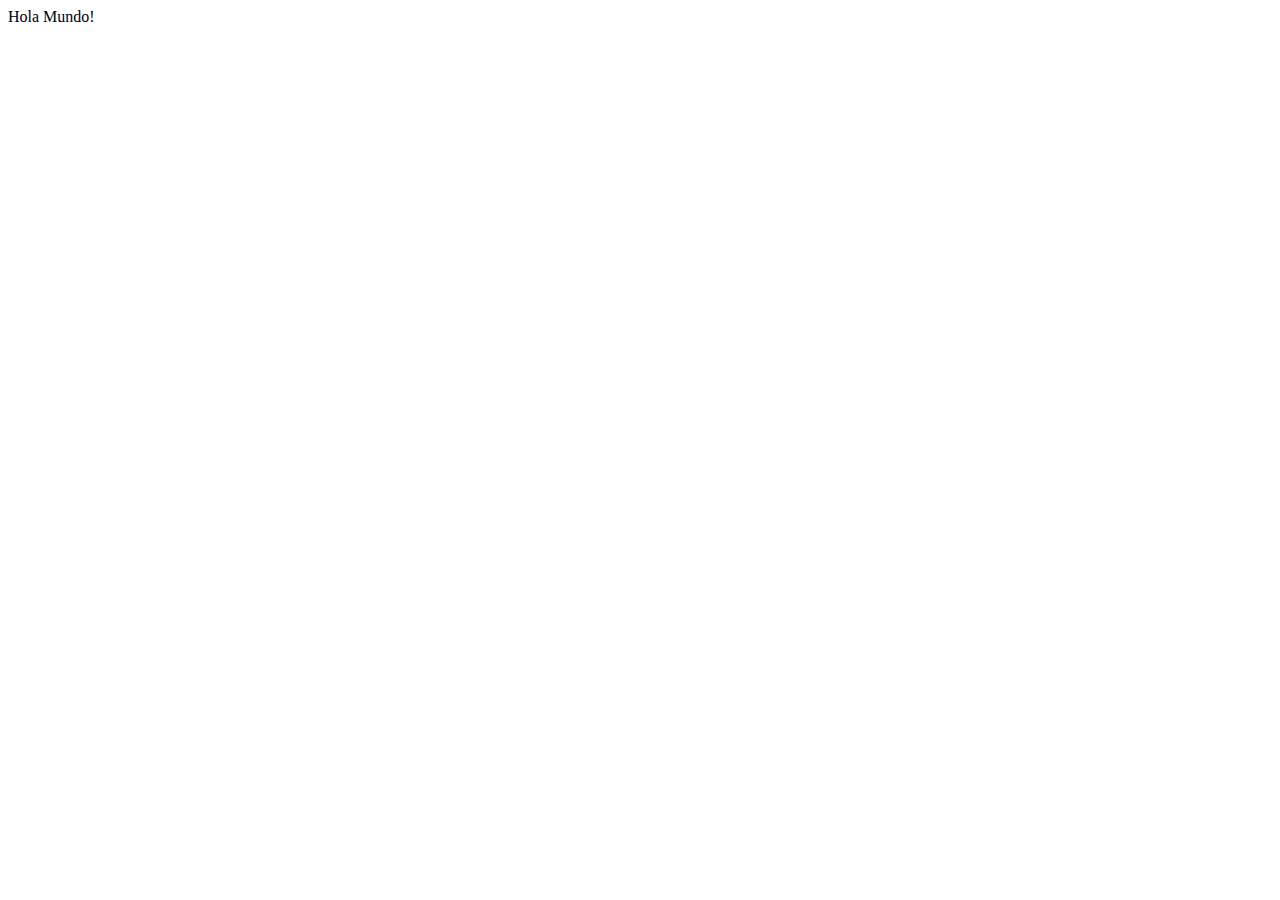
==== index.html @ 5fa01d46 "Versión 1.0" ====
<!DOCTYPE html>
<html lang="en">
<head>
    <meta charset="UTF-8">
    <meta http-equiv="X-UA-Compatible" content="IE=edge">
    <meta name="viewport" content="width=device-width, initial-scale=1.0">
    <title>Document</title>
</head>
<body>
    Hola Mundo!
</body>
</html>
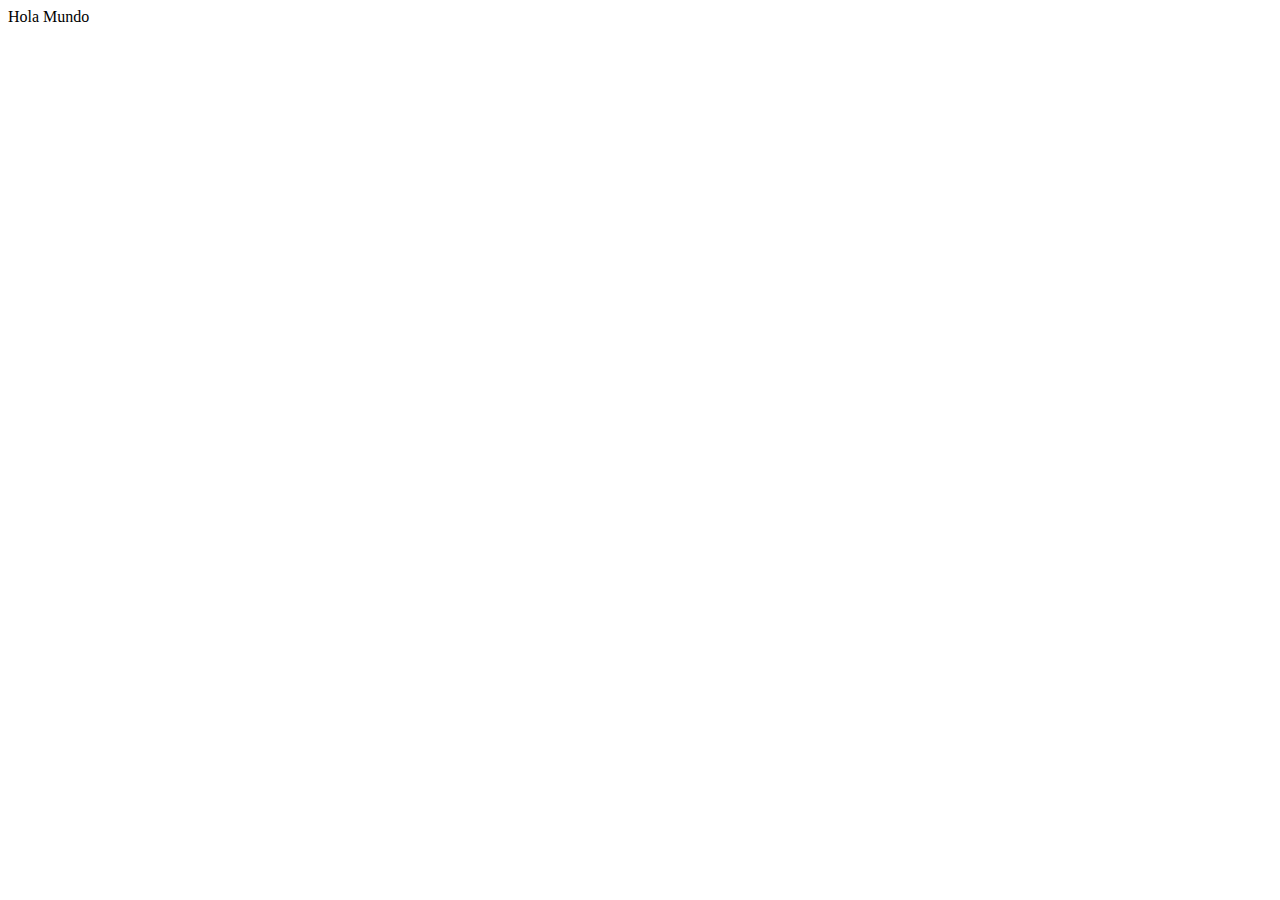
==== commit f26855e0: "Primera Version Form Adopción" ====
--- a/index.html
+++ b/index.html
@@ -1,12 +1,15 @@
 <!DOCTYPE html>
 <html lang="en">
+
 <head>
     <meta charset="UTF-8">
     <meta http-equiv="X-UA-Compatible" content="IE=edge">
     <meta name="viewport" content="width=device-width, initial-scale=1.0">
     <title>Document</title>
 </head>
+
 <body>
-    Hola Mundo!
+    Hola Mundo
 </body>
+
 </html>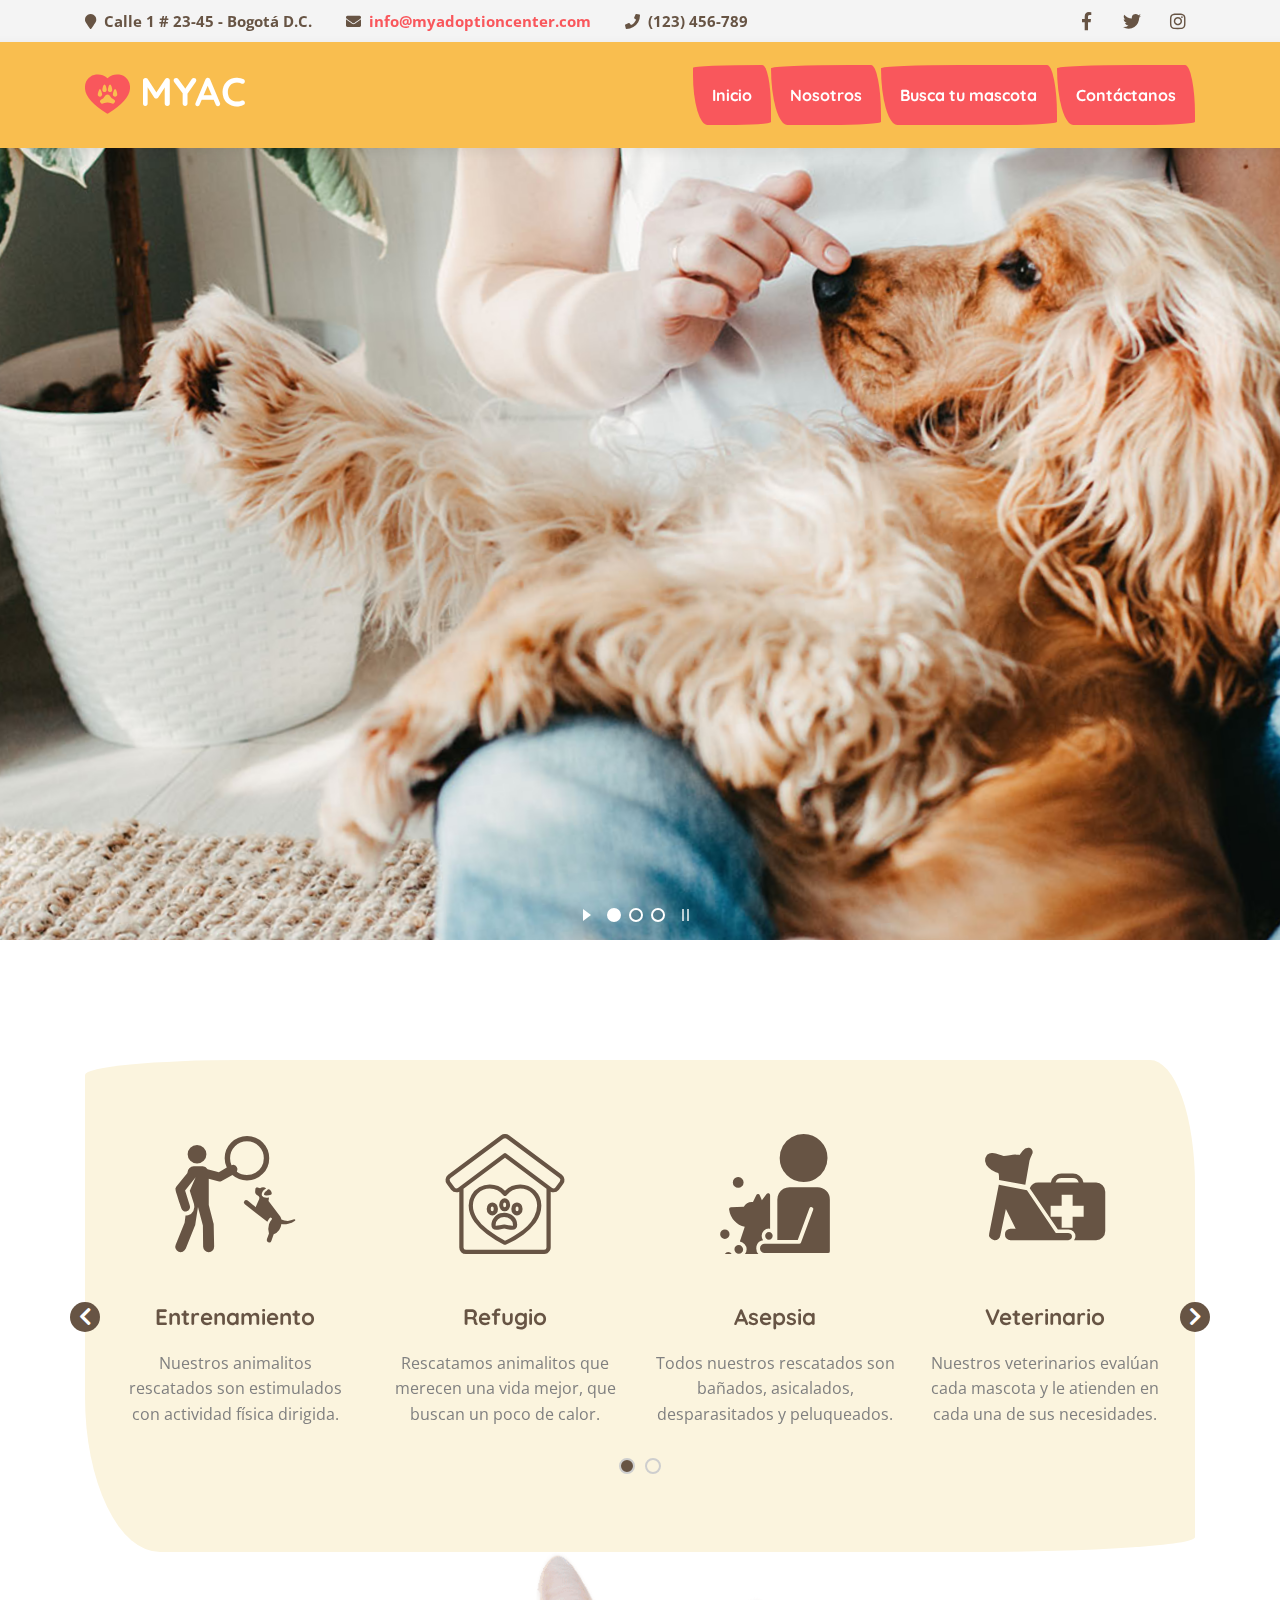
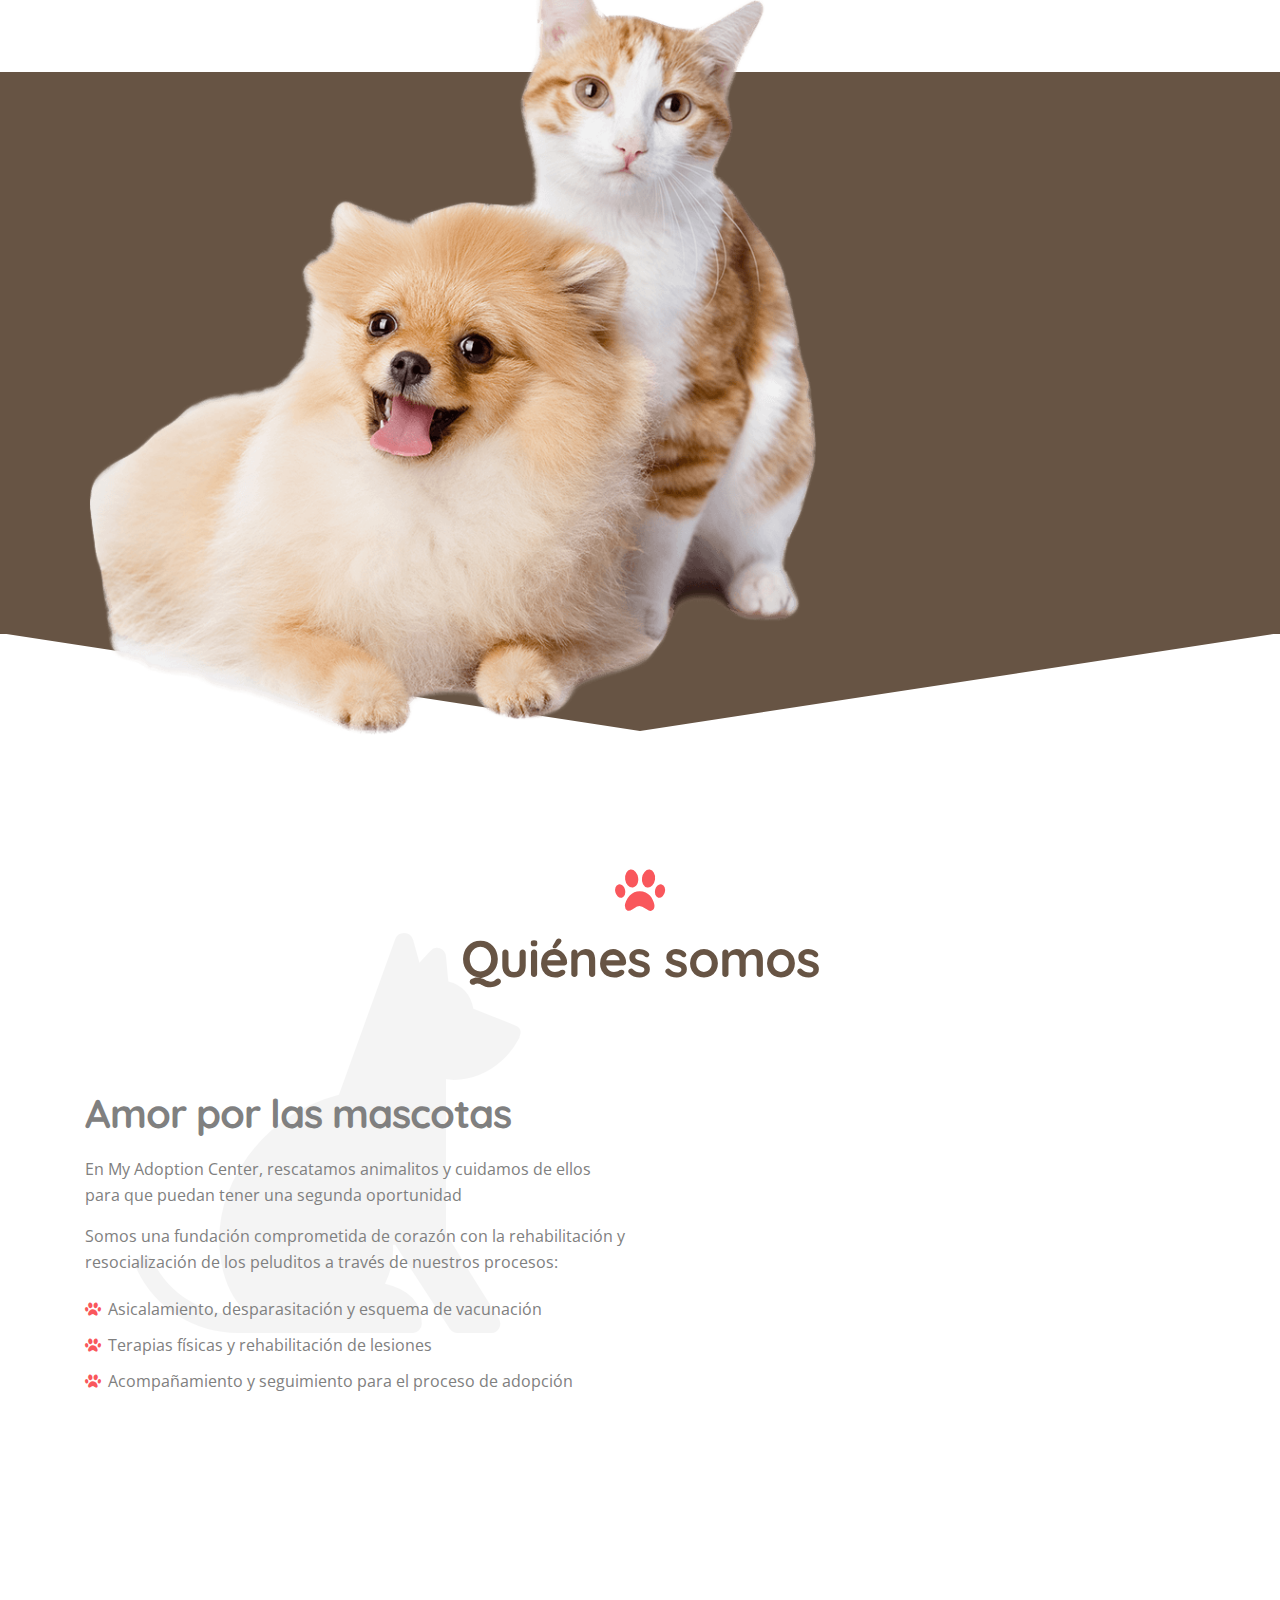
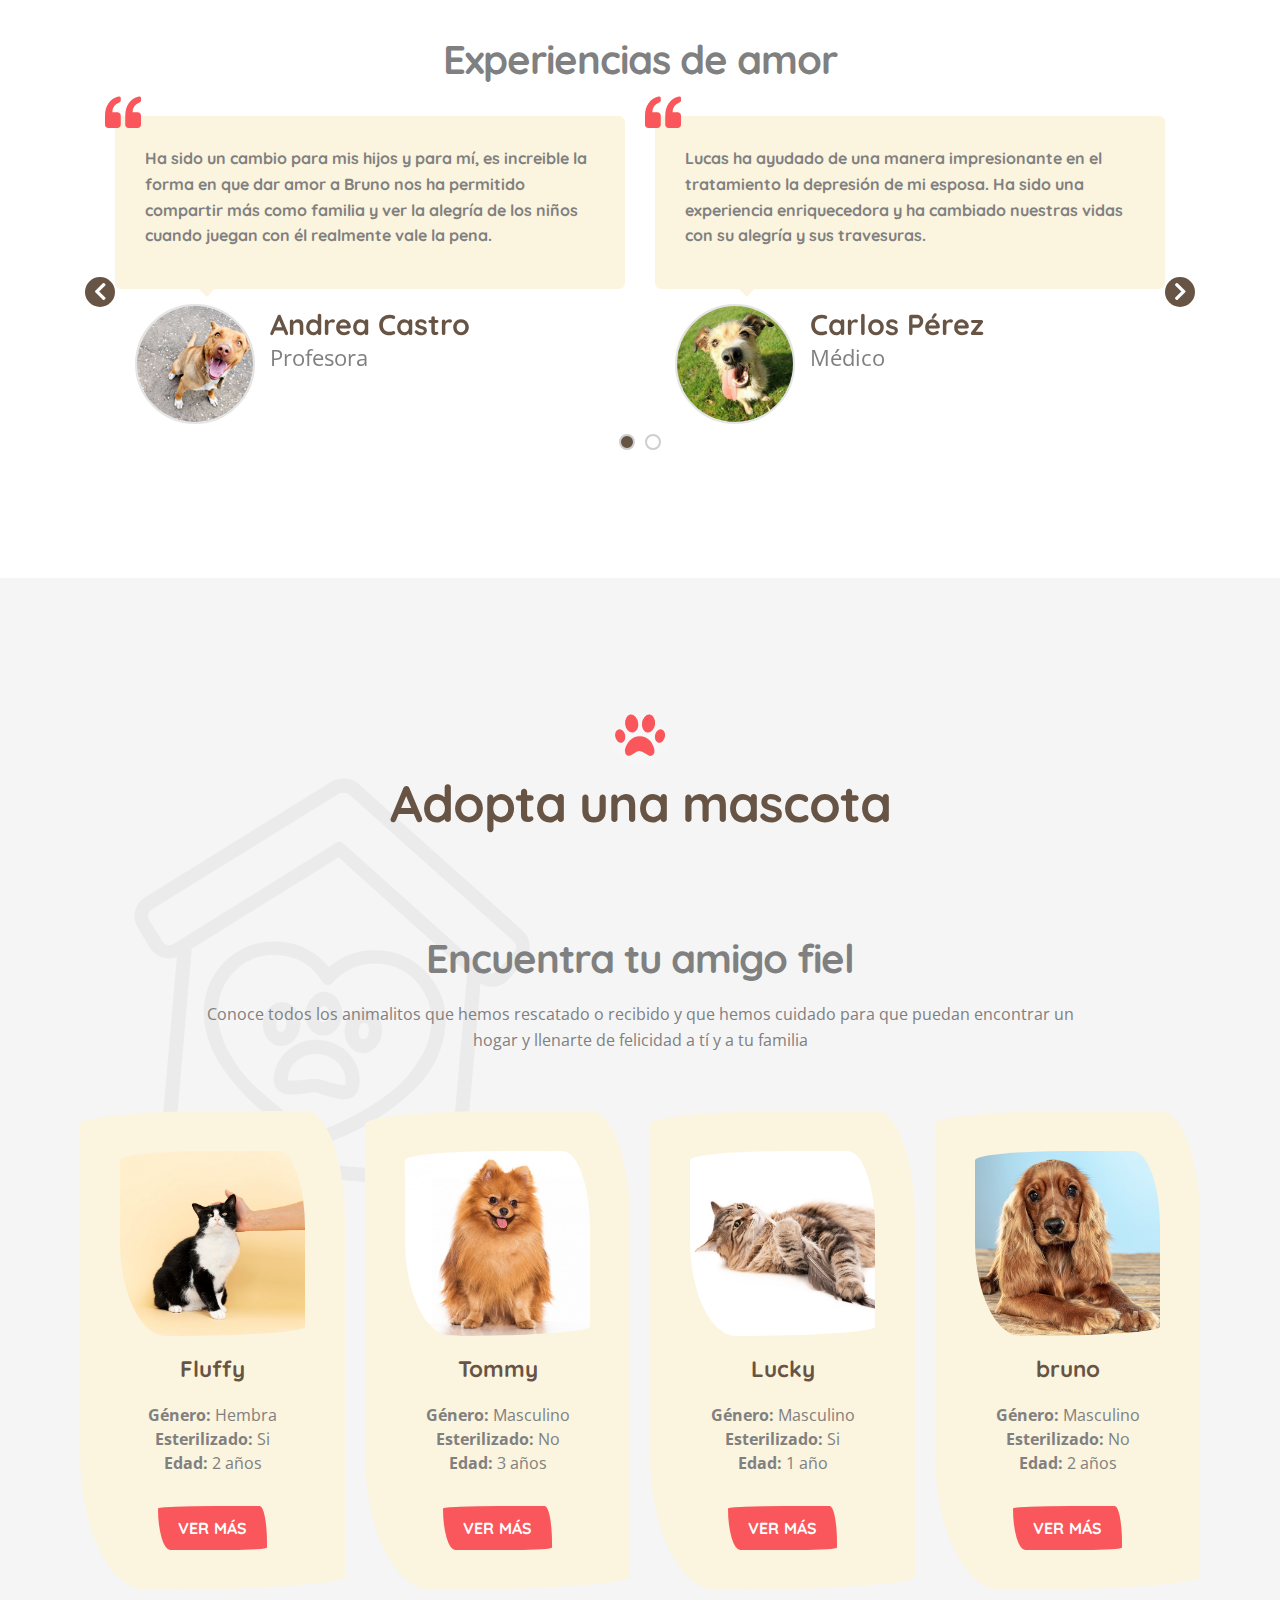
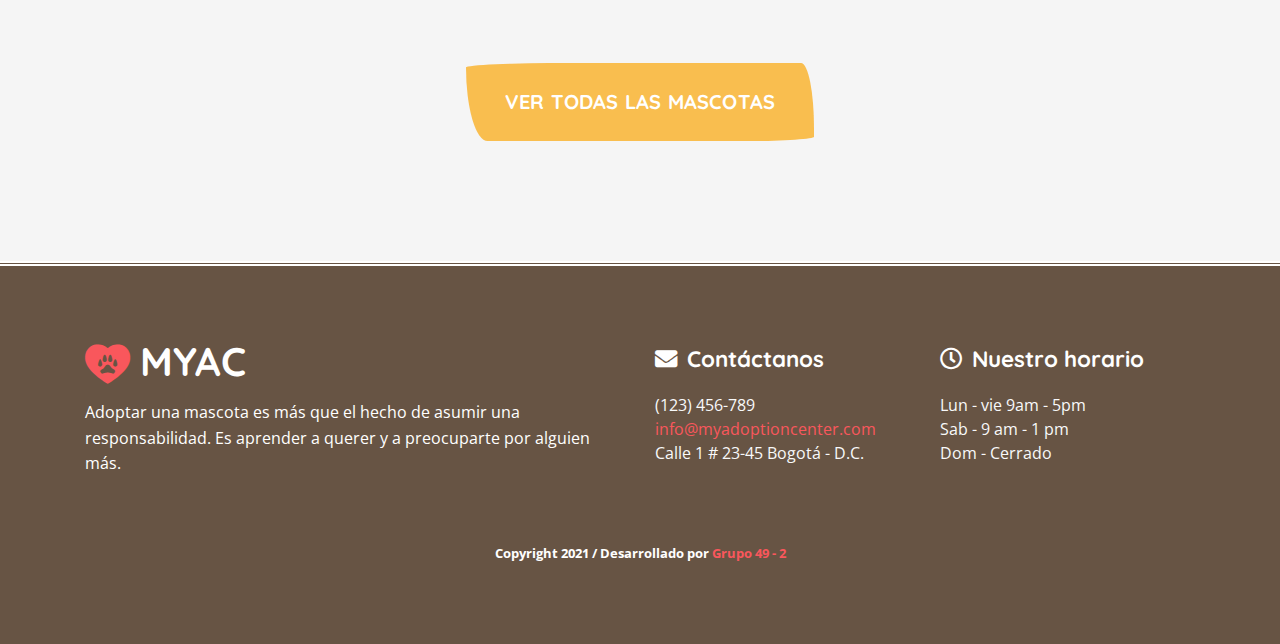
==== commit d8d22b5e: "Index versión 1.0" ====
--- a/index.html
+++ b/index.html
@@ -1,15 +1,641 @@
 <!DOCTYPE html>
 <html lang="en">
-
-<head>
-    <meta charset="UTF-8">
-    <meta http-equiv="X-UA-Compatible" content="IE=edge">
-    <meta name="viewport" content="width=device-width, initial-scale=1.0">
-    <title>Document</title>
-</head>
-
-<body>
-    Hola Mundo
-</body>
-
+   <head>
+      <meta charset="utf-8">
+      <!--[if IE]>
+      <meta http-equiv="X-UA-Compatible" content="IE=edge">
+      <![endif]-->
+      <meta name="viewport" content="width=device-width, initial-scale=1, maximum-scale=1">
+      <meta name="description" content="">
+      <meta name="author" content="">
+      <!-- page title -->
+      <title>My Adoption Center</title>
+      <!--[if lt IE 9]>
+      <script src="js/respond.js"></script>
+      <![endif]-->
+      <!-- Font files -->
+      <link href="https://fonts.googleapis.com/css?family=Open+Sans:400,700%7CQuicksand:400,500,700" rel="stylesheet">
+      <link href="fonts/flaticon/flaticon.css" rel="stylesheet" type="text/css">
+      <link href="fonts/fontawesome/fontawesome-all.min.css" rel="stylesheet" type="text/css">
+      <!-- Fav icons -->
+      <link rel="apple-touch-icon" sizes="57x57" href="apple-icon-57x57.png">
+      <link rel="apple-touch-icon" sizes="72x72" href="apple-icon-72x72.png">
+      <link rel="apple-touch-icon" sizes="114x114" href="apple-icon-114x114.png">
+      <link rel="shortcut icon" type="image/x-icon" href="favicon.ico">
+      <!-- Bootstrap core CSS -->
+      <link href="vendor/bootstrap/css/bootstrap.min.css" rel="stylesheet">
+      <!-- style CSS -->
+      <link href="css/style.css" rel="stylesheet">
+      <!-- plugins CSS -->
+      <link href="css/plugins.css" rel="stylesheet">
+      <!-- Colors CSS -->
+      <link href="styles/maincolors.css" rel="stylesheet">
+      <!-- LayerSlider CSS -->
+      <link rel="stylesheet" href="vendor/layerslider/css/layerslider.css">
+   </head>
+   <!-- ==== body starts ==== -->
+   <body id="top">
+      <!-- Preloader -->
+      <div id="preloader">
+         <div class="spinner">
+            <div class="bounce1"></div>
+         </div>
+         <!-- /spinner -->
+      </div>
+      <!-- /Preloader ends -->
+      <nav id="main-nav" class="navbar-expand-xl fixed-top">
+         <div class="row">
+            <!-- Start Top Bar -->
+            <div class="container-fluid top-bar">
+               <div class="container">
+                  <div class="row">
+                     <div class="col-md-12">
+                        <!-- Start Contact Info -->
+                        <ul class="contact-details float-left">
+                           <li><i class="fa fa-map-marker"></i>Calle 1 # 23-45 - Bogotá D.C.</li>
+                           <li><i class="fa fa-envelope"></i><a href="mailto:email@site.com">info@myadoptioncenter.com</a></li>
+                           <li><i class="fa fa-phone"></i>(123) 456-789</li>
+                        </ul>
+                        <!-- End Contact Info -->
+                        <!-- Start Social Links -->
+                        <ul class="social-list float-right list-inline">
+                           <li class="list-inline-item"><a title="Facebook" href="#"><i class="fab fa-facebook-f"></i></a></li>
+                           <li class="list-inline-item"><a title="Twitter" href="#"><i class="fab fa-twitter"></i></a></li>
+                           <li class="list-inline-item"><a  title="Instagram" href="#"><i class="fab fa-instagram"></i></a></li>
+                        </ul>
+                        <!-- /End Social Links -->
+                     </div>
+                     <!-- col-md-12 -->
+                  </div>
+                  <!-- /row -->
+               </div>
+               <!-- /container -->
+            </div>
+            <!-- End Top bar -->
+            <!-- Navbar Starts -->
+            <div class="navbar container-fluid">
+               <div class="container ">
+                  <!-- logo -->
+                  <a class="navbar-brand" href="index.html">
+                  <i class="flaticon-dog-20"></i><span>MyAC</span>
+                  </a>
+                  <!-- Navbartoggler -->
+                  <button class="navbar-toggler" type="button" data-toggle="collapse" data-target="#navbarResponsive" aria-controls="navbarResponsive" aria-expanded="false" aria-label="Toggle navigation">
+                  <span class="navbar-toggle-icon">
+                  <i class="fas fa-bars"></i>
+                  </span>
+                  </button>
+                  <div class="collapse navbar-collapse" id="navbarResponsive">
+                     <ul class="navbar-nav ml-auto">
+                        <!-- menu item -->
+                        <li class="nav-item active">
+                           <a class="nav-link" href="index.html">Inicio
+                           </a>
+                        </li>
+                        <!-- menu item -->
+                        <li class="nav-item active">
+                           <a class="nav-link" href="quienes-somos.html">Nosotros
+                           </a>
+                        </li>
+                        <!-- menu item -->
+                        <li class="nav-item active">
+                           <a class="nav-link" href="buscar_mascota.html">Busca tu mascota
+                           </a>
+                        </li>
+                        <!-- menu item -->
+                        <li class="nav-item active">
+                           <a class="nav-link" href="contacto.html">Contáctanos
+                           </a>
+                        </li>
+
+                     </ul>
+                     <!--/ul -->
+                  </div>
+                  <!--collapse -->
+               </div>
+               <!-- /container -->
+            </div>
+            <!-- /navbar -->
+         </div>
+         <!--/row -->
+      </nav>
+      <!-- /nav -->
+	 
+    
+      <!-- ==== Slider ==== -->
+      <div id="slider" style="width:1200px;height:800px;margin:0 auto;margin-bottom: 0px;">
+         <!-- Slide 1 -->
+         <div class="ls-slide" data-ls="duration:4000; transition2d:7; kenburnszoom:out; kenburnsrotate:-5; kenburnsscale:1.2;">
+            <!-- bg image  -->
+            <img src="img/slide1.jpg" class="ls-bg" alt="" />
+            <!-- text  -->
+            <div class="ls-l header-wrapper" data-ls="offsetyin:150; durationin:700; delayin:200; easingin:easeOutQuint; rotatexin:20; scalexin:1.4; offsetyout:600; durationout:400; parallaxlevel:0;">
+               <div class="header-text dog-elements">
+                  <h1>¡Adopta una mascota hoy!</h1>
+                  <!--the div below is hidden on small screens  -->
+                  <div class="d-none d-sm-block">
+                     <p class="header-p">¡Adopta, no compres!, descubre la gratitud de un peludito que busca tu cariño...</p>
+                     <a class="btn btn-primary " href="buscar_mascota.html">Quiero adoptar</a>
+                  </div>
+                  <!--/d-none  -->
+               </div>
+               <!-- header-text  -->
+            </div>
+            <!-- ls-l  -->
+         </div>
+         <!-- ls-slide -->
+         <!-- Slide 2 -->
+         <div class="ls-slide" data-ls="duration:4000; transition2d:7; kenburnszoom:out; kenburnsrotate:-5; kenburnsscale:1.2;">
+            <!-- bg image  -->
+            <img src="img/slide2.jpg" class="ls-bg" alt="" />
+            <!-- text  -->
+            <div class="ls-l header-wrapper" data-ls="offsetyin:150; durationin:700; delayin:200; easingin:easeOutQuint; rotatexin:20; scalexin:1.4; offsetyout:600; durationout:400; parallaxlevel:0;">
+               <div class="header-text cat-elements">
+                  <h1>Yo soy tu amigo fiel</h1>
+                  <!--the div below is hidden on small screens  -->
+                  <div class="d-none d-sm-block">
+                     <p class="header-p">Un gran amigo en las buenas y en las malas espera por tí</p>
+                     <a class="btn btn-primary " href="contacto.html">Contáctanos</a>
+                  </div>
+                  <!--/d-none  -->
+               </div>
+               <!-- header-text  -->
+            </div>
+            <!-- ls-l  -->
+         </div>
+         <!-- ls-slide -->
+         <!-- Slide 3 -->
+         <div class="ls-slide" data-ls="duration:4000; transition2d:7; kenburnszoom:out; kenburnsrotate:-5; kenburnsscale:1.2;">
+            <!-- bg image  -->
+            <img src="img/slide3.jpg" class="ls-bg" alt="" />
+            <!-- text  -->
+            <div class="ls-l header-wrapper" data-ls="offsetyin:150; durationin:700; delayin:200; easingin:easeOutQuint; rotatexin:20; scalexin:1.4; offsetyout:600; durationout:400; parallaxlevel:0;">
+               <div class="header-text dog-elements">
+                  <h1>Ellos merecen tu cariño</h1>
+                  <!--the div below is hidden on small screens  -->
+                  <div class="d-none d-sm-block">
+                     <p class="header-p">Peluditos que han vivido muchas tristezas esperan para llenarte de alegría</p>
+                     <a class="btn btn-primary " href="buscar_mascota.html">Quiero adoptar</a>
+                  </div>
+                  <!--/d-none  -->
+               </div>
+               <!-- header-text  -->
+            </div>
+            <!-- ls-l  -->
+         </div>
+         <!-- ls-slide -->
+         
+      </div>
+      <!-- /slider -->
+
+
+      <!-- ==== Page Content ==== -->
+      <!-- Section services -->
+      <section id="services" class="cat-bg3">
+         <div class="container">
+
+            <!-- /container -->
+            <!-- services carousel -->
+            <div class="bg-light-custom block-padding border-irregular1">
+               <div id="owl-services" class="container owl-carousel owl-theme">
+                  <!-- service 1  -->
+                  <div class="col-md-12">
+                     <div class="serviceBox">
+                        <!-- service icon -->
+                        <div class="service-icon">
+                           <i class="flaticon-people-1"></i>
+                        </div>
+                        <!-- service content -->
+                        <div class="service-content">
+                           <h6>Entrenamiento</h6>
+                           <p>
+                              Nuestros animalitos rescatados son estimulados con actividad física dirigida.
+                           </p>
+                        </div>
+                     </div>
+                  </div>
+                  <!-- service 2  -->
+                  <div class="col-md-12">
+                     <div class="serviceBox">
+                        <!-- service icon -->
+                        <div class="service-icon">
+                           <i class="flaticon-pet-shelter"></i>
+                        </div>
+                        <!-- service content -->
+                        <div class="service-content">
+                           <h6>Refugio</h6>
+                           <p>
+                              Rescatamos animalitos que merecen una vida mejor, que buscan un poco de calor.
+                           </p>
+                        </div>
+                     </div>
+                  </div>
+                  <!-- service 3  -->
+                  <div class="col-md-12">
+                     <div class="serviceBox">
+                        <!-- service icon -->
+                        <div class="service-icon">
+                           <i class="flaticon-animals-2"></i>
+                        </div>
+                        <!-- service content -->
+                        <div class="service-content">
+                           <h6>Asepsia</h6>
+                           <p>
+                              Todos nuestros rescatados son bañados, asicalados, desparasitados y peluqueados.
+                           </p>
+                        </div>
+                     </div>
+                  </div>
+                  <!-- service 4 -->
+                  <div class="col-md-12">
+                     <div class="serviceBox">
+                        <!-- service icon -->
+                        <div class="service-icon">
+                           <i class="flaticon-dog-with-first-aid-kit-bag"></i>
+                        </div>
+                        <!-- service content -->
+                        <div class="service-content">
+                           <h6>Veterinario</h6>
+                           <p>
+                              Nuestros veterinarios evalúan cada mascota y le atienden en cada una de sus necesidades.
+                           </p>
+                        </div>
+                     </div>
+                  </div>
+                  <!-- service 5 -->
+                  <div class="col-md-12">
+                     <div class="serviceBox">
+                        <!-- service icon -->
+                        <div class="service-icon">
+                           <i class="flaticon-syringe"></i>
+                        </div>
+                        <!-- service content -->
+                        <div class="service-content">
+                           <h6>Vacunas</h6>
+                           <p>
+                              Iniciamos el esquema de vacunación y desparasitación de cada peluditos.
+                           </p>
+                        </div>
+                     </div>
+                  </div>
+                  <!-- service 6 -->
+                  <div class="col-md-12">
+                     <div class="serviceBox">
+                        <!-- service icon -->
+                        <div class="service-icon">
+                           <i class="flaticon-dog-training-3"></i>
+                        </div>
+                        <!-- service content -->
+                        <div class="service-content">
+                           <h6>Reinserción</h6>
+                           <p>
+                              Ayudamos a los pequeñitos con pasados tristes a socializar de nuevo.
+                           </p>
+                        </div>
+                     </div>
+                  </div>
+                  <!--col-md-12  -->
+               </div>
+               <!-- /owl-services -->
+            </div>
+            <!-- /bg-light-custom -->   
+         </div>
+         <!-- /container -->
+      </section>
+      <!-- / Section Ends -->
+      <!-- Section Blurb -->
+      <section id="blurb" class="bg-primary text-light">
+         <div class="container">
+            <div class="row">
+               <div class="col-xl-8">
+                  <!-- image  -->
+                  <img src="img/perroygato.png" class="img-fluid blurb-img" alt="" />
+               </div>
+               <div class="col-xl-4" data-aos="fade-down" >
+                  <h2 class="res-margin">Ayúdanos a ayudar</h2>
+                  <p class="featured-text">Buscamos voluntarios con mucho amor para estos indefensos peluditos que requieren mucha ayuda para enontrar un nuevo hogar.
+                  </p>
+                  <!-- button -->
+                  <a href="contacto.html" class="btn btn-primary">Conetáctanos</a>
+               </div>
+               <!-- /col-lg -->
+            </div>
+            <!-- /row -->
+         </div>
+         <!-- /container -->
+      </section>
+      <!-- SVG effect -->
+      <svg id="bigTriangleColor" class="d-none d-sm-block" xmlns="http://www.w3.org/2000/svg" version="1.1" width="100%" height="100" viewBox="0 0 100 102" preserveAspectRatio="none">
+         <path d="M0 0 L50 100 L100 0 Z" />
+      </svg>
+      <!-- / Section Ends -->
+      <!-- Section About Us -->
+      <section id="about" class="dog-bg2">
+         <div class="container">
+            <div class="section-heading text-center">
+               <h2>Quiénes somos</h2>
+            </div>
+            <!-- /Section-heading -->
+         </div>
+         <!-- /container -->
+         <div class="container block-padding pt-0">
+            <div class="row">
+               <div class="col-lg-6">
+                  <h3>Amor por las mascotas</h3>
+                  <p>En My Adoption Center, rescatamos animalitos y cuidamos de ellos para que puedan tener una segunda oportunidad</p>
+                  <p>Somos una fundación comprometida de corazón con la rehabilitación y resocialización de los peluditos a través de nuestros procesos:</p>
+                  <ul class="custom pl-0">
+                     <li>Asicalamiento, desparasitación y esquema de vacunación</li>
+                     <li>Terapias físicas y rehabilitación de lesiones</li>
+                     <li>Acompañamiento y seguimiento para el proceso de adopción</li>
+                  </ul>
+                  <!-- /ul -->
+               </div>
+               <!-- image -->
+               <div class="col-lg-6">
+                  <img src="img/apenado.jpg" alt="" class="img-fluid border-irregular1"   data-aos="zoom-in">
+               </div>
+            </div>
+            <!-- /row -->
+         </div>
+         
+         </div>
+         <!-- /block-padding -->
+         <div class="container bottom-block-padding">
+            <h3 class="text-center">Experiencias de amor</h3>
+            <div class="col-md-12">
+               <div id="owl-testimonial" class="owl-carousel owl-theme">
+                  <!-- testimonial -->
+                  <div class="testimonial">
+                     <div class="content">
+                        <p class="description">
+                           Ha sido un cambio para mis hijos y para mí, es increible la forma en que dar amor a Bruno nos ha permitido compartir más como familia y ver la alegría de los niños cuando juegan con él realmente vale la pena.                       
+                        </p>
+                     </div>
+                     <!-- /content -->
+                     <div class="testimonial-pic">
+                        <img src="img/bruno.jpeg" class="img-fluid" alt="">
+                     </div>
+                     <!-- /testimonial-pic -->
+                     <div class="testimonial-review">
+                        <h5 class="testimonial-title">Andrea Castro</h5>
+                        <span>Profesora</span>
+                     </div>
+                     <!-- /testimonial-review -->
+                  </div>
+                  <!-- /testimonial -->
+                  <!-- testimonial -->
+                  <div class="testimonial">
+                     <div class="content">
+                        <p class="description">
+                           Lucas ha ayudado de una manera impresionante en el tratamiento la depresión de mi esposa.  Ha sido una experiencia enriquecedora y ha cambiado nuestras vidas con su alegría y sus travesuras.                        
+                        </p>
+                     </div>
+                     <!-- /content -->
+                     <div class="testimonial-pic">
+                        <img src="img/lucas.jpeg" class="img-fluid" alt="">
+                     </div>
+                     <!-- /testimonial-pic -->
+                     <div class="testimonial-review">
+                        <h5 class="testimonial-title">Carlos Pérez</h5>
+                        <span>Médico</span>
+                     </div>
+                     <!-- /testimonial-review -->
+                  </div>
+                  <!-- /testimonial -->
+                  <!-- testimonial -->
+                  <div class="testimonial">
+                     <div class="content">
+                        <p class="description">
+                           Jamás pensé que traer a nuestra casa un gatito y cuidarlo, ayudarlo a salir de sus lesiones y llenarlo de amor, nos llenaría la casa de felicidad.  Adoptar vale la pena, mucho más que comprar una mascota.                        
+                        </p>
+                     </div>
+                     <!-- /content -->
+                     <div class="testimonial-pic">
+                        <img src="img/mirrin.jpeg" class="img-fluid" alt="">
+                     </div>
+                     <!-- /testimonial-pic -->
+                     <div class="testimonial-review">
+                        <h5 class="testimonial-title">Diana Cepeda</h5>
+                        <span>Enfermera</span>
+                     </div>
+                     <!-- /testimonial-review -->
+                  </div>
+                  <!-- /testimonial -->
+               </div>
+               <!-- /owl-testimonial -->
+            </div>
+            <!-- /col-md-12 -->
+         </div>
+         <!-- /container -->
+      </section>
+      <!-- / Section Ends -->
+      
+      
+      <!--/call-to-action --><!-- Section Adopt -->
+      <section id="adopt" class="paws-house-bg1 bg-light">
+         <div class="container ">
+            <div class="section-heading text-center">
+               <h2>Adopta una mascota</h2>
+            </div>
+            <!-- /Section-heading -->
+            <div class="col-lg-10 offset-lg-1 text-center">
+               <h3>Encuentra tu amigo fiel</h3>
+               <p>Conoce todos los animalitos que hemos rescatado o recibido y que hemos cuidado para que puedan encontrar un hogar y llenarte de felicidad a tí y a tu familia</p>
+            </div>
+            <!-- First row: Adopt a pet -->
+            <div class="row mt-5">
+               <!-- Pet  -->
+               <div class="adopt-card col-md-6 col-xl-3 res-margin">
+                  <div class="card bg-light-custom">
+                     <div class="thumbnail text-center">
+                        <!-- Image -->
+                        <img src="img/cat1.jpeg" class="border-irregular1 img-fluid" alt="">
+                        <!-- Name -->
+                        <div class="caption-adoption">
+                           <h6 class="adoption-header">Fluffy</h6>
+                           <!-- List -->
+                           <ul class="list-unstyled">
+                              <li><strong>Género:</strong> Hembra</li>
+                              <li><strong>Esterilizado: </strong> Si</li>
+                              <li><strong>Edad:</strong> 2 años</li>
+                           </ul>
+                           <!-- Buttons -->								  
+                           <div class="text-center">
+                              <a href="ficha-mascotas.html" class="btn btn-primary">Ver más</a>
+                           </div>
+                        </div>
+                     </div>
+                     <!-- /thumbnail -->
+                  </div>
+                  <!-- /card -->
+               </div>
+               <!-- /adopt-card -->
+               <!-- /pet -->
+               <!-- Pet  -->
+               <div class="adopt-card col-md-6 col-xl-3 res-margin">
+                  <div class="card bg-light-custom">
+                     <div class="thumbnail text-center">
+                        <!-- Image -->
+                        <img src="img/dog1.jpeg" class="border-irregular1 img-fluid" alt="">
+                        <!-- Name -->
+                        <div class="caption-adoption">
+                           <h6 class="adoption-header">Tommy</h6>
+                           <!-- List -->
+                           <ul class="list-unstyled">
+                              <li><strong>Género:</strong> Masculino</li>
+                              <li><strong>Esterilizado: </strong> No</li>
+                              <li><strong>Edad:</strong> 3 años</li>
+                           </ul>
+                           <!-- Buttons -->								  
+                           <div class="text-center">
+                              <a href="ficha-mascotas.html" class="btn btn-primary">Ver más</a>
+                           </div>
+                        </div>
+                     </div>
+                     <!-- /thumbnail -->
+                  </div>
+                  <!-- /card -->
+               </div>
+               <!-- /adopt-card -->
+               <!-- /pet -->
+               <!-- Pet  -->
+               <div class="adopt-card col-md-6 col-xl-3 res-margin">
+                  <div class="card bg-light-custom">
+                     <div class="thumbnail text-center">
+                        <!-- Image -->
+                        <img src="img/cat2.jpeg" class="border-irregular1 img-fluid" alt="">
+                        <!-- Name -->
+                        <div class="caption-adoption">
+                           <h6 class="adoption-header">Lucky</h6>
+                           <!-- List -->
+                           <ul class="list-unstyled">
+                              <li><strong>Género:</strong> Masculino</li>
+                              <li><strong>Esterilizado: </strong> Si</li>
+                              <li><strong>Edad:</strong> 1 año</li>
+                           </ul>
+                           <!-- Buttons -->								  
+                           <div class="text-center">
+                              <a href="ficha-mascotas.html" class="btn btn-primary">Ver más</a>
+                           </div>
+                        </div>
+                     </div>
+                     <!-- /thumbnail -->
+                  </div>
+                  <!-- /card -->
+               </div>
+               <!-- /adopt-card -->
+               <!-- /pet -->
+               <!-- Pet  -->
+               <div class="adopt-card col-md-6 col-xl-3 res-margin">
+                  <div class="card bg-light-custom">
+                     <div class="thumbnail text-center">
+                        <!-- Image -->
+                        <img src="img/dog2.jpeg" class="border-irregular1 img-fluid" alt="">
+                        <!-- Name -->
+                        <div class="caption-adoption">
+                           <h6 class="adoption-header">bruno</h6>
+                           <!-- List -->
+                           <ul class="list-unstyled">
+                              <li><strong>Género:</strong> Masculino</li>
+                              <li><strong>Esterilizado: </strong> No</li>
+                              <li><strong>Edad:</strong> 2 años</li>
+                           </ul>
+                           <!-- Buttons -->								  
+                           <div class="text-center">
+                              <a href="ficha-mascotas.html" class="btn btn-primary">Ver más</a>
+                           </div>
+                        </div>
+                     </div>
+                     <!-- /thumbnail -->
+                  </div>
+                  <!-- /card -->
+               </div>
+               <!-- /adopt-card -->
+               <!-- /pet -->
+            </div>
+            <!-- /row -->      
+            <div class="text-center mt-5">
+               <a href="buscar_mascotas.html" class="btn btn-secondary btn-lg">Ver todas las mascotas</a>
+            </div>
+         </div>
+         <!-- /container -->
+      </section>
+      
+      <!-- /Section ends -->
+
+      
+
+      <!-- ==== footer ==== -->
+      <footer class="text-light">
+         <div class="container">
+            <div class="row">
+               <div class="col-lg-6">
+                  <a class="navbar-brand" href="index.html"><i class="flaticon-dog-20"></i><span>MyAC</span></a>
+                  <p class="mt-3">Adoptar una mascota es más que el hecho de asumir una responsabilidad. Es aprender a querer y a preocuparte por alguien más.</p>
+               </div>
+               <!--/ col-lg -->
+               <div class="col-lg-3">
+                  <h6><i class="fas fa-envelope margin-icon"></i>Contáctanos</h6>
+                  <ul class="list-unstyled">
+                     <li>(123) 456-789</li>
+                     <li><a href="mailto:email@yoursite.com">info@myadoptioncenter.com</a></li>
+                     <li>Calle 1 # 23-45 Bogotá - D.C.</li>
+                  </ul>
+                  <!--/ul -->
+               </div>
+               <!--/ col-lg -->
+               <div class="col-lg-3">
+                  <h6><i class="far fa-clock margin-icon"></i>Nuestro horario</h6>
+                  <ul class="list-unstyled">
+                     <li>Lun - vie 9am - 5pm</li>
+                     <li>Sab - 9 am - 1 pm</li>
+                     <li>Dom - Cerrado</li>
+                  </ul>
+                  <!--/ul -->
+               </div>
+               <!--/ col-lg -->
+            </div>
+            <!--/ row-->
+            <div class="row">
+               <div class="credits col-sm-12">
+                  <p>Copyright 2021 / Desarrollado por <a href="#">Grupo 49 - 2</a></p>
+               </div>
+            </div>
+            <!--/ row -->
+         </div>
+         <!--/ container -->
+         <!-- Go To Top Link -->
+         <div class="page-scroll hidden-sm hidden-xs">
+            <a href="#top" class="back-to-top"><i class="fa fa-angle-up"></i></a>
+         </div>
+         <!--/page-scroll-->
+      </footer>
+      <!--/ footer-->
+
+
+
+      <!-- Bootstrap core & Jquery -->
+      <script src="vendor/jquery/jquery.min.js"></script>
+      <script src="vendor/bootstrap/js/bootstrap.min.js"></script>
+      <!-- Custom Js -->
+      <script src="js/custom.js"></script>
+      <script src="js/plugins.js"></script>
+      <!-- GreenSock -->
+      <script src="vendor/layerslider/js/greensock.js"></script>
+      <!-- LayerSlider script files -->
+      <script src="vendor/layerslider/js/layerslider.transitions.js"></script>
+      <script src="vendor/layerslider/js/layerslider.kreaturamedia.jquery.js"></script>
+      <script src="vendor/layerslider/js/layerslider.load.js"></script>
+       <!-- Open Street maps -->
+      <script src="js/map.js"></script>
+      <!-- Mailchimp script -->
+      <script src="js/mailchimp.js"></script>
+      <!-- number counter script -->
+      <script src="js/counter.js"></script>
+      <!-- Contact Form script -->
+      <script src="js/contact.js"></script>
+	  <!-- Prefix free -->
+      <script src="js/prefixfree.min.js"></script>
+   </body>
 </html>--- a/fonts/flaticon/flaticon.css
+++ b/fonts/flaticon/flaticon.css
@@ -0,0 +1,177 @@
+	/*
+  	Flaticon icon font: Flaticon
+  	*/
+
+@font-face {
+  font-family: "Flaticon";
+  src: url("Flaticon.eot");
+  src: url("Flaticon.eot?#iefix") format("embedded-opentype"),
+       url("Flaticon.woff") format("woff"),
+       url("Flaticon.ttf") format("truetype");
+  font-weight: normal;
+  font-style: normal;
+}
+
+
+
+[class^="flaticon-"]:before, [class*=" flaticon-"]:before,
+[class^="flaticon-"]:after, [class*=" flaticon-"]:after {   
+  font-family: Flaticon;
+font-style: normal;
+}
+
+.flaticon-game:before { content: "\f100"; }
+.flaticon-animals-15:before { content: "\f101"; }
+.flaticon-cross:before { content: "\f102"; }
+.flaticon-animal-13:before { content: "\f103"; }
+.flaticon-shape:before { content: "\f104"; }
+.flaticon-cat-toy:before { content: "\f105"; }
+.flaticon-pet-lotion:before { content: "\f106"; }
+.flaticon-cat-in-black-silhouette:before { content: "\f107"; }
+.flaticon-cat-2:before { content: "\f108"; }
+.flaticon-ashera-cat:before { content: "\f109"; }
+.flaticon-animals-14:before { content: "\f10a"; }
+.flaticon-animals-13:before { content: "\f10b"; }
+.flaticon-animals-12:before { content: "\f10c"; }
+.flaticon-silhouette:before { content: "\f10d"; }
+.flaticon-animal-12:before { content: "\f10e"; }
+.flaticon-black-cat:before { content: "\f10f"; }
+.flaticon-animal-prints:before { content: "\f110"; }
+.flaticon-garden:before { content: "\f111"; }
+.flaticon-dog-20:before { content: "\f112"; }
+.flaticon-dog-19:before { content: "\f113"; }
+.flaticon-people-2:before { content: "\f114"; }
+.flaticon-animals-11:before { content: "\f115"; }
+.flaticon-people-1:before { content: "\f116"; }
+.flaticon-dog-18:before { content: "\f117"; }
+.flaticon-people:before { content: "\f118"; }
+.flaticon-animals-10:before { content: "\f119"; }
+.flaticon-dog-17:before { content: "\f11a"; }
+.flaticon-man:before { content: "\f11b"; }
+.flaticon-animal-11:before { content: "\f11c"; }
+.flaticon-animal-10:before { content: "\f11d"; }
+.flaticon-dog-16:before { content: "\f11e"; }
+.flaticon-animals-9:before { content: "\f11f"; }
+.flaticon-animal-9:before { content: "\f120"; }
+.flaticon-dog-15:before { content: "\f121"; }
+.flaticon-animals-8:before { content: "\f122"; }
+.flaticon-dog-14:before { content: "\f123"; }
+.flaticon-easter-bunny:before { content: "\f124"; }
+.flaticon-grooming-1:before { content: "\f125"; }
+.flaticon-pawprint-4:before { content: "\f126"; }
+.flaticon-pawprint-3:before { content: "\f127"; }
+.flaticon-cat-1:before { content: "\f128"; }
+.flaticon-dog-with-belt-walking-with-a-man:before { content: "\f129"; }
+.flaticon-dog-13:before { content: "\f12a"; }
+.flaticon-grooming:before { content: "\f12b"; }
+.flaticon-prize-badge-with-paw-print:before { content: "\f12c"; }
+.flaticon-dog-12:before { content: "\f12d"; }
+.flaticon-dog-11:before { content: "\f12e"; }
+.flaticon-pawprint-2:before { content: "\f12f"; }
+.flaticon-dog-seating:before { content: "\f130"; }
+.flaticon-dog-10:before { content: "\f131"; }
+.flaticon-plain-dog:before { content: "\f132"; }
+.flaticon-jack-russell-terrier:before { content: "\f133"; }
+.flaticon-dog-9:before { content: "\f134"; }
+.flaticon-walking-with-dog:before { content: "\f135"; }
+.flaticon-pet:before { content: "\f136"; }
+.flaticon-face-of-staring-dog:before { content: "\f137"; }
+.flaticon-dog-with-floppy-ears-1:before { content: "\f138"; }
+.flaticon-face-of-a-dog-with-sleepy-eyes:before { content: "\f139"; }
+.flaticon-dog-bone-1:before { content: "\f13a"; }
+.flaticon-dog-with-big-and-pointy-ears:before { content: "\f13b"; }
+.flaticon-dog-head:before { content: "\f13c"; }
+.flaticon-border-collie-head:before { content: "\f13d"; }
+.flaticon-bulldog-head:before { content: "\f13e"; }
+.flaticon-basset-hound-dog-head:before { content: "\f13f"; }
+.flaticon-dog-face:before { content: "\f140"; }
+.flaticon-veterinarian-hospital:before { content: "\f141"; }
+.flaticon-rat:before { content: "\f142"; }
+.flaticon-cat:before { content: "\f143"; }
+.flaticon-dog-8:before { content: "\f144"; }
+.flaticon-animal-8:before { content: "\f145"; }
+.flaticon-hamster-1:before { content: "\f146"; }
+.flaticon-animals-7:before { content: "\f147"; }
+.flaticon-dog-training-3:before { content: "\f148"; }
+.flaticon-dog-training-2:before { content: "\f149"; }
+.flaticon-walking-the-dog:before { content: "\f14a"; }
+.flaticon-dog-training-1:before { content: "\f14b"; }
+.flaticon-dog-training:before { content: "\f14c"; }
+.flaticon-dog-7:before { content: "\f14d"; }
+.flaticon-dog-6:before { content: "\f14e"; }
+.flaticon-dog-5:before { content: "\f14f"; }
+.flaticon-animals-6:before { content: "\f150"; }
+.flaticon-animal-7:before { content: "\f151"; }
+.flaticon-siamese-cat:before { content: "\f152"; }
+.flaticon-toyger-cat:before { content: "\f153"; }
+.flaticon-pets:before { content: "\f154"; }
+.flaticon-bulldog:before { content: "\f155"; }
+.flaticon-poodle:before { content: "\f156"; }
+.flaticon-border-collie:before { content: "\f157"; }
+.flaticon-basset-houd:before { content: "\f158"; }
+.flaticon-dachshund:before { content: "\f159"; }
+.flaticon-kurzhaar:before { content: "\f15a"; }
+.flaticon-bernese-mountain:before { content: "\f15b"; }
+.flaticon-dog-puppy:before { content: "\f15c"; }
+.flaticon-dog-kennel:before { content: "\f15d"; }
+.flaticon-mouse:before { content: "\f15e"; }
+.flaticon-turtle:before { content: "\f15f"; }
+.flaticon-pet-carrier:before { content: "\f160"; }
+.flaticon-pet-food:before { content: "\f161"; }
+.flaticon-dog-bone:before { content: "\f162"; }
+.flaticon-aquarium:before { content: "\f163"; }
+.flaticon-bird:before { content: "\f164"; }
+.flaticon-laying-cat:before { content: "\f165"; }
+.flaticon-pet-friendly:before { content: "\f166"; }
+.flaticon-animals-5:before { content: "\f167"; }
+.flaticon-animals-4:before { content: "\f168"; }
+.flaticon-pawprint-1:before { content: "\f169"; }
+.flaticon-food:before { content: "\f16a"; }
+.flaticon-animals-3:before { content: "\f16b"; }
+.flaticon-dog-4:before { content: "\f16c"; }
+.flaticon-animals-2:before { content: "\f16d"; }
+.flaticon-animal-6:before { content: "\f16e"; }
+.flaticon-veterinary:before { content: "\f16f"; }
+.flaticon-syringe:before { content: "\f170"; }
+.flaticon-medical:before { content: "\f171"; }
+.flaticon-pet-shelter:before { content: "\f172"; }
+.flaticon-brush:before { content: "\f173"; }
+.flaticon-animal-5:before { content: "\f174"; }
+.flaticon-animal-4:before { content: "\f175"; }
+.flaticon-animals-1:before { content: "\f176"; }
+.flaticon-vet-with-cat:before { content: "\f177"; }
+.flaticon-guinea-pig-heag:before { content: "\f178"; }
+.flaticon-animals:before { content: "\f179"; }
+.flaticon-angry-bulldog-face:before { content: "\f17a"; }
+.flaticon-dog-with-chubby-cheeks:before { content: "\f17b"; }
+.flaticon-chewing-bone-for-dog:before { content: "\f17c"; }
+.flaticon-dog-food-bowl:before { content: "\f17d"; }
+.flaticon-doberman-dog-head:before { content: "\f17e"; }
+.flaticon-dog-with-floppy-ears:before { content: "\f17f"; }
+.flaticon-long-haired-dog-head:before { content: "\f180"; }
+.flaticon-animal-paw-print:before { content: "\f181"; }
+.flaticon-dog-with-first-aid-kit-bag:before { content: "\f182"; }
+.flaticon-play:before { content: "\f183"; }
+.flaticon-dog-and-pets-house:before { content: "\f184"; }
+.flaticon-man-combing-a-dog:before { content: "\f185"; }
+.flaticon-dog-in-front-of-a-man:before { content: "\f186"; }
+.flaticon-scissors:before { content: "\f187"; }
+.flaticon-dog-3:before { content: "\f188"; }
+.flaticon-dog-2:before { content: "\f189"; }
+.flaticon-pet-hotel-sign-with-a-dog-and-a-cat-under-a-roof-line:before { content: "\f18a"; }
+.flaticon-circle:before { content: "\f18b"; }
+.flaticon-dog-1:before { content: "\f18c"; }
+.flaticon-pet-hotel-symbols-of-three-stars-a-semicircle-and-a-bone-black-shape:before { content: "\f18d"; }
+.flaticon-pets-hotel-symbol-with-a-dog-and-a-cat-in-a-circle-with-one-star:before { content: "\f18e"; }
+.flaticon-animal-3:before { content: "\f18f"; }
+.flaticon-animal-2:before { content: "\f190"; }
+.flaticon-sign:before { content: "\f191"; }
+.flaticon-dog-pet-allowed-hotel-signal:before { content: "\f192"; }
+.flaticon-zynga-logotype:before { content: "\f193"; }
+.flaticon-dog:before { content: "\f194"; }
+.flaticon-animal-1:before { content: "\f195"; }
+.flaticon-pawprint:before { content: "\f196"; }
+.flaticon-sitting-rabbit:before { content: "\f197"; }
+.flaticon-track:before { content: "\f198"; }
+.flaticon-hamster:before { content: "\f199"; }
+.flaticon-animal:before { content: "\f19a"; }--- a/css/style.css
+++ b/css/style.css
@@ -0,0 +1,1893 @@
+/*
+Template Name: Woof!
+Author: Ingrid Kuhn
+Author URI: themeforest/user/ingridk
+Version: 1.0
+Last change: 8th June 2018 
+
+	Table of Contents
+
+	#General and Typography
+	#Preloader
+	#Navigation
+	#Main Slider
+	#Video Header
+	#Section - Services
+	#Section - Adoption
+	#Section - About us	
+	#Section - Team
+	#Section - Gallery
+	#Section - Contact
+	#Blog pages
+    #Footer
+	#Miscellaneous
+	#Media Queries
+
+/*=========================== General and Typography ============================ */
+ body {
+     font-family: 'Open Sans', sans-serif;
+     color:#808080;
+}
+
+ p{
+     font-size: 16px;
+     line-height:1.6;
+     font-weight: 400;
+}
+ h1{
+     font-size: 3.8em;
+     line-height: 1.1em;
+     color:#675444;
+     font-family:'Quicksand', sans-serif;
+     margin-bottom: 20px;
+     font-weight:700;
+}
+ h2{
+     color:#675444;
+     margin-bottom: 20px;
+     font-family:'Quicksand', sans-serif;
+     font-size: 3.2em;
+     font-weight: bold;
+     letter-spacing: -1px;
+}
+ h3{
+     font-family:'Quicksand', sans-serif;
+     font-size:2.5em;
+     font-weight:700;
+     margin-bottom: 20px;
+     line-height: 1.2;
+     letter-spacing: -1px;
+}
+ h4{
+     font-family:'Quicksand', sans-serif;
+     color:#675444;
+     font-size:2.1em;
+     font-weight:500;
+     margin-bottom: 20px;
+     letter-spacing: -0.6px;
+}
+ h5{
+     color:#675444;
+     font-family:'Quicksand', sans-serif;
+     font-size:1.8em;
+     font-weight: 700;
+     margin-bottom: 20px;
+}
+ h6{
+     color:#675444;
+     font-family:'Quicksand', sans-serif;
+     font-size:1.4em;
+     font-weight: bold;
+     margin-bottom: 20px;
+}
+ .h7{
+     font-size:18px;
+     line-height:28px;
+     font-weight:700;
+}
+ .lead {
+     font-family:'Quicksand', sans-serif;
+     font-weight:700;
+     line-height:1.4em;
+}
+/* Links */
+ a {
+     transition: color .2s ease-in-out;
+}
+ a:hover, a:focus {
+     text-decoration: none;
+}
+ *:focus{
+     outline-style:none;
+     box-shadow:none;
+     border-color:transparent;
+}
+ .custom-link{
+     font-family:'Quicksand', sans-serif;
+     margin-top:20px;
+     background: #f3f3f3;
+     display: inline-block;
+     padding: 10px;
+     font-weight: 700;
+     font-size: 20px;
+}
+/*=========================== Preloader ============================ */
+ #preloader {
+     position: fixed;
+     top: 0;
+     background:#fff;
+     left: 0;
+     width: 100%;
+     height: 100%;
+     z-index: 99999;
+}
+ .spinner {
+     text-align: center;
+     position: absolute;
+     top: 50%;
+     width: 10%;
+     left: 43%;
+     animation: rotate 2.0s infinite linear;
+}
+ .spinner > div {
+     border-radius: 100%;
+     display: inline-block;
+     animation: bouncedelay 1.4s infinite ease-in-out;
+    /* Prevent first frame from flickering when animation starts */
+     animation-fill-mode: both;
+}
+ .spinner .bounce1 {
+     animation-delay: -0.32s;
+}
+/* Preloader icon */
+ .spinner .bounce1:after {
+     content: "\f112";
+     position: absolute;
+     font-family: "flaticon";
+     font-size: 40px;
+     margin-top: -40px;
+     margin-left: -10px;
+}
+ @keyframes bouncedelay {
+     0%, 80%, 100% {
+         transform: scale(1.0);
+    }
+     40% {
+         transform: scale(1.5);
+    }
+}
+/*=========================== Navigation ============================ */
+ .navbar{
+     box-shadow: 0px 4px 12px rgba(0, 0, 0, 0.07);
+}
+ .navbar-nav a{
+     color:#fff!important;
+     font-family:'Quicksand', sans-serif;
+     font-weight: 700;
+     font-size: 16px;
+}
+ .navbar-nav .nav-link {
+     padding-right: 1.2rem!important;
+     padding-left: 1.2rem!important;
+}
+ .nav-item{
+     border-radius:70px;
+     transition: all .2s ease-in-out;
+}
+ .navbar .nav-item:focus .dropdown.show{
+     background: transparent!important;
+}
+ .navbar .nav-item.active,.navbar .dropdown-item:hover,.navbar .dropdown-item:focus,.navbar .nav-link:focus,.navbar .nav-item:hover,.navbar .nav-item .active{
+     color:#fff!important;
+     border-radius: 355px 45px 225px 75px/15px 225px 15px 255px;
+}
+/* dropdown style */
+ .nav-link.dropdown-toggle:focus{
+     background:transparent!important;
+}
+ .dropdown-item{
+     color:#fff!important;
+     transition: all .2s ease-in-out;
+}
+ .dropdown-menu{
+     border:0px;
+}
+ .dropdown-menu:before {
+     transition: all .2s ease-in-out;
+     content: "";
+     display: block;
+     width: 0;
+     height: 0;
+     border-width: 7px 8px;
+     border-style: solid;
+     border-color: transparent;
+     z-index: 1001;
+     top: -14px;
+     left: 10%;
+     position: absolute;
+}
+ .dropdown-menu:before {
+     bottom: -17px;
+     right: -8px;
+}
+/* navbar brand */
+ .navbar-brand{
+     line-height: 20px;
+     margin-top: 0px;
+}
+ .navbar-brand span{
+     font-family:'Quicksand', sans-serif;
+     font-size:40px;
+     text-transform:uppercase;
+     font-weight:700;
+     color:#fff!important;
+}
+ .navbar-brand i {
+	 vertical-align: sub;
+     margin-right:10px;
+     font-size:45px;
+}
+ .navbar-toggler {
+     transition: all 0.5s ease 0s;
+     background: #fff;
+}
+/* top-bar */
+ .top-bar{
+     background:#f4f4f4;
+     transition:all 0.8s;
+     top: 0;
+     width: 100%;
+     position: relative;
+}
+ .top-bar ul,ol {
+     margin-bottom: 0px;
+     padding: 0px;
+}
+ .top-bar .contact-details li:first-child {
+     margin-left: 0px;
+}
+ .top-bar .contact-details i {
+     margin-right: 8px;
+}
+ .top-bar .contact-details li {
+     font-size: 15px;
+     display: inline-block;
+     line-height: 42px;
+     font-weight:700;
+     margin-left: 30px;
+}
+/* top-bar Social icons */
+ ul.social-list {
+     float: right;
+     list-style-type: none;
+}
+ ul.social-list li a {
+     display: inline-block;
+     transition: all 0.2s ease-in-out;
+}
+ ul.social-list li a:hover {
+     transform: scale(1.2);
+     transition: all .3s ease-in-out;
+}
+ ul.social-list li a i {
+     display: block;
+     width: 34px;
+     line-height: 42px;
+     text-align: center;
+     font-size: 18px;
+}
+/* =========================== Main Slider ============================ */
+ #slider{
+     width:100% !important;
+     padding-top:140px;
+}
+ .header-wrapper {
+     width: 100%!important;
+}
+ .header-wrapper .header-text {
+     margin-top:15%;
+     white-space:normal;
+}
+ .ls-outline .ls-nav-prev, .ls-outline .ls-nav-next{
+     z-index:99!important;
+     margin-top:40px!important;
+}
+/* Slider text boxes */
+ .header-text.dog-elements:before {
+     content: "\f13a";
+     z-index: 0;
+     text-shadow: 4px 6px 10px rgba(0, 0, 0, 0.14);
+     font-size: 70px;
+     transform: rotate(-20deg);
+     font-family: "flaticon";
+     font-size: 100px;
+     top:-40px;
+     position: absolute;
+     left:0px;
+}
+ .header-text.cat-elements:before {
+     content: "\f104";
+     z-index: 0;
+     text-shadow: 4px 6px 10px rgba(0, 0, 0, 0.14);
+     font-size: 70px;
+     transform: rotate(-20deg);
+     font-family: "flaticon";
+     font-size: 100px;
+     top:-40px;
+     position: absolute;
+     left:0px;
+}
+ .header-text{
+     max-width: 50%!important;
+     text-align:center;
+     background:rgba(255, 255, 255, 0.74);
+     border-radius: 155px 45px 125px 75px/15px 125px 15px 155px;
+     padding: 60px!important;
+}
+ .header-text h1{
+     margin-bottom:20px;
+}
+ .header-p{
+     font-size:24px;
+     line-height:33px;
+     margin-bottom:20px;
+}
+/* =========================== Video Header ============================ */
+ #video-header{
+     margin-top:80px;
+     background-image: url(../videos/placeholder-video.jpg);
+     background-size:cover;
+}
+ .video-text {
+     max-width:100%;
+     bottom: 40%;
+     z-index:10;
+     padding:20px;
+     position: absolute;
+     left: 50%;
+     transform: translate(-50%, 0);
+     text-align: center;
+     border-radius: 20px;
+}
+ .video-text h1 {
+     margin-bottom: 0px;
+     color: #fff;
+}
+ .video-text .navbar-brand span, .video-text .navbar-brand i{
+     font-size:90px;
+     line-height:70px;
+	 vertical-align:baseline;
+}
+ .video-text .navbar-brand {
+     white-space: initial;
+}
+ #video-header .video-overlay {
+     height: 100%;
+     width: 100%;
+     position: absolute;
+     top: 0px;
+     left: 0px;
+     z-index: 2;
+     background: rgba(0,0,0,0.3);
+}
+/*=========================== Services ============================ */
+ .serviceBox{
+     margin-bottom:20px;
+     text-align: center;
+}
+ .serviceBox .service-icon{
+     text-align: center;
+     line-height: 100px;
+     font-size: 120px;
+     transition:all 0.3s ease-in-out;
+}
+ .serviceBox:hover .service-icon{
+     transform: scale(1.2);
+}
+ .serviceBox .service-content{
+     margin-top: 60px;
+}
+ .service-hover-box img {
+     transition: all 0.3s;
+}
+ .service-hover-box .service-hover-caption {
+     bottom: 0px;
+     width: 100%;
+     text-align:center;
+     right: 0;
+     padding: 20px;
+     border-radius:20px;
+     transition: all 0.3s;
+     transform: translateY(0);
+}
+ .service-hover-box .service-hover-caption h4, .service-hover-box .service-hover-caption p {
+     color: #ffffff;
+}
+ .service-hover-box:hover .service-hover-caption {
+     transform: translateY(-18px);
+     box-shadow: 0 15px 15px -15px #000000;
+}
+/*=========================== Adoption ============================ */
+ .adopt-card{
+     padding:10px;
+     transition:all 0.3s ease-in-out;
+}
+ .adopt-card:hover{
+     margin-top:-20px;
+}
+ .adoption-header {
+     margin-top: 20px;
+}
+ .pet-adopt-info h6{
+     margin-bottom:10px;
+}
+ .pet-adopt-info span{
+     font-weight:500;
+}
+/*=========================== About us ============================ */
+/* testimonials */
+ .testimonial{
+     margin: 0 15px;
+}
+ .testimonial .content:before{
+     content: "\f10d";
+     font-family: "Font Awesome 5 Free";
+     font-weight: 900;
+     display: inline-block;
+     position: absolute;
+     top: -30px;
+     left: -10px;
+     font-size: 36px;
+}
+ .testimonial .content{
+     padding: 30px;
+     border-radius:6px;
+     margin-bottom: 15px;
+     position: relative;
+}
+ .testimonial .content:after{
+     content: "";
+     border-top: 10px solid;
+     border-left: 10px solid transparent;
+     border-right: 9px solid transparent;
+     position: absolute;
+     bottom: -8px;
+     left: 16%;
+}
+ .testimonial .description{
+     margin-bottom: 10px;
+     font-family: 'Quicksand', sans-serif;
+     font-weight: 700;
+}
+ .testimonial-pic{
+     float:left;
+}
+ .testimonial-pic > img{
+     max-width: 120px;
+     border-radius: 50%;
+     border: 2px solid #e5e5e5;
+     margin-left: 20px;
+}
+ .testimonial .testimonial-review{
+     margin:3px 0 0 15px;
+     float: left;
+}
+ .testimonial .testimonial-title{
+     margin-bottom:0px;
+}
+ .testimonial .testimonial-review span{
+     font-size:22px;
+}
+/* number counter */
+ .counter{
+     padding: 30px 20px;
+     margin-top: 20px;
+     border-radius: 20px;
+     color: #fff;
+     text-align: center;
+     position: relative;
+}
+ .counter:before, .counter:after{
+     content: "";
+     width: 10px;
+     height: 50px;
+     border-radius: 5px;
+     border: 2px solid #aaaeb1;
+     background: #fff;
+     background-image: repeating-linear-gradient( transparent, transparent 2px, #c9cbcc 2px, #c9cbcc 4px);
+     position: absolute;
+     top: -32px;
+     left: 20%;
+}
+ .counter:after{
+     left: auto;
+     right: 20%;
+}
+ .counter .counter-icon{
+     display: block;
+     font-size: 70px;
+     margin: 7px 0;
+     height: 100px;
+}
+ .counter .counter-value{
+     display: block;
+     color:#fff;
+     font-family:'Quicksand', sans-serif;
+     font-weight: 700;
+     font-size: 40px;
+     letter-spacing: 2px;
+     margin-bottom: 30px;
+     position: relative;
+}
+ .counter .counter-value:before{
+     content: "";
+     width: 30%;
+     height: 3px;
+     background: rgba(255,255,255,0.3);
+     margin: 0 auto;
+     position: absolute;
+     bottom: -10px;
+     left: 0;
+     right: 0;
+}
+ .counter .title{
+     color: #fff;
+     font-size: 18px;
+     text-transform: uppercase;
+     letter-spacing: 1px;
+     margin: 0;
+}
+/* call to action */
+ #call-to-action {
+     height: 500px;
+     background-attachment:fixed!important;
+     background-size: cover!important;
+     background: url(../img/calltoaction.jpg);
+}
+/*=========================== team ============================ */
+/* team style 1 */
+ .team-style1{
+     margin-bottom:10px;
+     padding: 10px 0px 0px;
+     border-radius: 20px;
+}
+ .team-style1 .team-image{
+     display: inline-block;
+     width: 100%;
+     height: 100%;
+     padding: 20px;
+     transition: all 0.5s ease 0s;
+}
+ .team-style1:hover .team-image{
+     border-radius: 50%;
+}
+ .team-style1 .team-image img{
+     width: 100%;
+     height: auto;
+     border-radius: 50%;
+}
+ .team-style1 .team-info{
+     padding: 20px;
+}
+ .team-style1 h4{
+     display: block;
+     margin: 0 0 12px 0;
+}
+ .team-style1 h6{
+     display: block;
+     color:#808080;
+     margin-bottom: 25px;
+}
+ .team-style1 .social{
+     padding: 20px;
+     margin: 0;
+     text-align: center;
+     list-style: none;
+     bottom: 0px;
+     border-radius: 0px 0px 15px 15px;
+}
+ .team-style1 .social li{
+     display: inline-block;
+     margin-right: 5px;
+}
+ .team-style1 .social li a{
+     display: block;
+     width: 50px;
+     height: 50px;
+     color:#fff!important;
+     text-shadow: 2px 4px 10px rgba(0, 0, 0, 0.12);
+     line-height: 50px;
+     border-radius: 50%;
+     font-size: 25px;
+     transition: all 0.5s ease 0s;
+}
+ .team-style1:hover .social li a:hover{
+     color: #fff;
+}
+
+/* team style 2 */
+ figure.team-style2 {
+     overflow: hidden;
+	 padding: 0px;
+     background: #ffffff;
+}
+ figure.team-style2:before {
+     position: absolute;
+     content: '';
+     height: 100%;
+     width: 100%;
+     z-index: 1;
+     left: -50%;
+     background: rgba(255, 255, 255, 0.7);
+     border: 1px solid #fff;
+     transition: all 0.4s ease-in-out;
+     transform: skewX(-30deg) translateX(-80%);
+}
+ figure.team-style2 figcaption {
+     position: absolute;
+     left: 0;
+     top: 5%;
+     text-align:center;
+     width: 60%;
+     z-index: 1;
+     opacity: 0;
+}
+ figure.team-style2 .name:before {
+     content: "\f126";
+     z-index: 0;
+     color: #fff;
+     opacity: 0.2;
+     font-size: 70px;
+     transform: rotate(-20deg);
+     font-family: "flaticon";
+     font-size: 50px;
+     position: absolute;
+     left: 10px;
+     z-index: 0;
+}
+ figure.team-style2 .name {
+     bottom: 0;
+     width: 100%;
+     text-align: center;
+     padding: 15px 10px;
+     opacity: 1;
+}
+ figure.team-style2 .name h4 {
+     color:#fff;
+     z-index: 2;
+     margin-bottom:10px;
+}
+ figure.team-style2 .name h6 {
+     z-index: 2;
+     margin-bottom:0px;
+}
+ figure.team-style2 figcaption .icons {
+     width: 100%;
+     padding: 8px 0;
+}
+ figure.team-style2 figcaption .icons i {
+     display: block;
+     font-size: 25px;
+     color: #ffffff;
+     margin-left: 35px;
+     opacity: 0;
+     height: 55px;
+     opacity: 1;
+     transition: all 0.4s ease-in-out;
+     width: 55px;
+     text-align: center;
+     line-height: 55px;
+     border-radius: 50%;
+     margin-bottom: 10px;
+}
+ figure.team-style2 figcaption .icons i:hover {
+     transform:scale(1.2);
+}
+ figure.team-style2:hover figcaption {
+     opacity: 1;
+     transition-delay: 0.2s;
+}
+ figure.team-style2:hover:before{
+     transform: skewX(-30deg) translateX(0px);
+}
+/* team style 3 */
+ figure.team-style3 {
+     background-color: #f2f2f2;
+     padding: 20px;
+}
+ figure.team-style3 * {
+     box-sizing: border-box;
+     transition: all 0.35s cubic-bezier(0.25, 0.5, 0.5, 0.9);
+}
+ figure.team-style3 figcaption {
+     position: relative;
+     margin-top:20px;
+}
+ figure.team-style3 h4 {
+     margin-bottom:10px;
+}
+ figure.team-style3 .icons {
+     position: absolute;
+     top: 25px;
+     left: 25px;
+}
+ figure.team-style3 i {
+     margin-right: 5px;
+     display: inline-block;
+     font-size: 28px;
+     width: 40px;
+     height: 40px;
+     line-height: 40px;
+     text-align: center;
+     background: white;
+     opacity: 0;
+     transform: rotateX(90deg);
+     box-shadow: 0 0 4px rgba(0, 0, 0, 0.2);
+}
+ figure.team-style3 a {
+     opacity: 0.8;
+}
+ figure.team-style3 a:hover {
+     opacity: 1;
+}
+ figure.team-style3:hover img {
+     opacity: 0.3;
+     filter: grayscale(100%);
+}
+ figure.team-style3:hover i {
+     opacity: 1;
+     transform: rotateX(0);
+}
+ figure.team-style3:hover a:first-child i {
+     transition-delay: 0.1s;
+}
+ figure.team-style3:hover a:nth-child(2) i {
+     transition-delay: 0.2s;
+}
+ figure.team-style3:hover a:nth-child(3) i{
+     transition-delay: 0.3s;
+}
+/* =========================== Gallery ============================ */
+ #owl-gallery.owl-carousel .owl-stage-outer {
+     padding: 30px 0px 30px 0px;
+}
+/* Isotope */
+ .isotope-item {
+     z-index: 2 
+}
+ .isotope-hidden.isotope-item {
+     z-index: 1 
+}
+ .isotope, .isotope .isotope-item {
+     transition-duration: 0.8s;
+}
+ .isotope-item {
+     padding: 2px;
+     margin-right: -1px;
+     backface-visibility: hidden;
+}
+ .isotope {
+     transition-property: height, width;
+}
+ .isotope .isotope-item {
+     transition-property: transform, opacity;
+}
+/* Gallery thumbnail*/
+ .gallery-thumb {
+     display: block;
+     position: relative;
+     overflow: hidden;
+}
+ .gallery-thumb img {
+     transition: all .4s ease-out;
+}
+ .gallery-thumb:hover img{
+     transform: scale(1.2) rotate(-5deg);
+}
+ .scrollimation .gallery-thumb {
+     transform: translateY(100px);
+     opacity: 0;
+     transition: opacity .4s ease-out, transform .4s ease-out;
+}
+ .touch .scrollimation .gallery-thumb, .scrollimation .gallery-thumb.in {
+     transform: translateY(0px);
+     opacity: 1;
+}
+/* thumbnail Overlay */
+ .gallery-thumb .overlay-mask {
+     position: absolute;
+     top: 0;
+     left: 0;
+     width: 100%;
+     height: 100%;
+     opacity: 0;
+     z-index: 1;
+     transition: opacity .3s ease-out;
+     background: rgba(0, 0, 0, 0.53);
+}
+ .gallery-thumb:hover .overlay-mask {
+     opacity:1;
+}
+/*=========================== Contact ============================ */
+ .contact-icon{
+     text-align:center;
+     padding: 60px 20px 40px 20px ;
+     background-color: #FFF;
+     border: 5px solid ;
+     border-radius: 5px;
+}
+ .contact-icon .top-icon{
+     transition: all .3s ease-out;
+     font-size: 60px;
+     top: -30px;
+     background: #fff;
+     position: absolute;
+     right: 0;
+     left: 0;
+     width: 100px;
+     margin: auto;
+}
+ .contact-icon:hover .top-icon {
+     top: -40px;
+}
+ .contact-icon .h7 {
+     margin-top: 32px;
+}
+ .margin-icon{
+     margin-right:10px;
+}
+/*=========================== Blog Pages ============================ */
+ #blog-home .card.blog-card{
+     border-bottom: 2px dotted #cecece;
+     border-radius:0px;
+}
+ #blog-home .card.blog-card:last-child{
+     border-bottom: 0px!important;
+}
+ .blog-card .post-info:before {
+     content: "\f126";
+     z-index: 0;
+     opacity: 0.8;
+     font-size: 70px;
+     transform: rotate(-20deg);
+     font-family: "flaticon";
+     font-size: 20px;
+     z-index: 0;
+     text-shadow: 0px 1px 20px rgba(245, 240, 240, 0.9);
+}
+ .blog-card .post-info{
+     padding-bottom:20px;
+     font-family:'Quicksand', sans-serif;
+     font-weight:700;
+}
+ .card.blog-card:first-child{
+     padding-top:0px!important;
+}
+ .blog-card .card-img-top{
+     border-bottom:10px solid transparent;
+     transition: all .3s ease-out;
+}
+ .blog-card .card-img-top:hover{
+     border-bottom:10px solid;
+     border-radius: 20px;
+}
+ .blog-sidebar .card{
+     background:none;
+     padding: 20px;
+}
+ .comment{
+     padding:30px 0px;
+     border-bottom:1px dotted;
+}
+ .comment:last-child{
+     border-bottom:0px;
+}
+/*=========================== Footer ============================ */
+ footer{
+     color:#fff;
+     padding: 80px 0px;
+     border-top: 5px double #ffffff;
+}
+ footer .navbar-brand span{
+     color:#fff!important;
+}
+ .credits{
+     margin-top: 50px;
+}
+ .credits p{
+     font-weight:700;
+     font-size:13px;
+     margin-bottom:0px;
+     text-align:center;
+}
+/*=========================== Miscellaneous ============================ */
+/* light text */
+ .text-light p, .text-light h1, .text-light h2, .text-light h3, .text-light h4, .text-light h5, .text-light h6{
+     color:#fff!important;
+}
+/* progress bar */
+ .progress {
+     margin: 5px;
+}
+/* elements page */
+ .element-heading{
+     text-align:center;
+     border-bottom:1px dotted;
+     padding:20px;
+}
+ .elements-subheader{
+     border-radius:20px;
+     background-color: #f5f5f5f5;
+     padding: 20px;
+     margin:40px 0px;
+     font-size:24px;
+     color:#808080;
+     text-transform: uppercase;
+}
+ .element-block{
+     padding:30px;
+}
+ .element-section{
+     padding: 150px 100px;
+}
+ #glyphs {
+     border-bottom: 1px solid #ccc;
+     padding: 2em 0;
+     text-align: center;
+}
+ .glyph {
+     display: inline-block;
+     width: 9em;
+     margin: 1em;
+     text-align: center;
+     vertical-align: top;
+     background: #FFF;
+}
+ .glyph .glyph-icon {
+     padding: 10px;
+     display: block;
+     font-family:"Flaticon";
+     font-size: 64px;
+     line-height: 1;
+}
+ .glyph .glyph-icon:before {
+     font-size: 64px;
+     color: #222;
+     margin-left: 0;
+}
+ .class-name {
+     font-size: 0.65em;
+     background-color: #222;
+     color: #fff;
+     border-radius: 4px 4px 0 0;
+     padding: 0.5em;
+     color: #FFFF99;
+     font-family: Consolas,Monaco,Lucida Console,Liberation Mono,DejaVu Sans Mono,Bitstream Vera Sans Mono,Courier New, monospace;
+}
+ .author-name {
+     font-size: 0.6em;
+     background-color: #fcfcfd;
+     border: 1px solid #DEDEE4;
+     border-top: 0;
+     border-radius: 0 0 4px 4px;
+     padding: 0.5em;
+}
+/* buttons */
+ .btn {
+     transition: background-color .2s ease-in-out;
+     color: #fff!important;
+     border:0px;
+     font-size: 1rem;
+     padding: 10px 20px;
+     outline: none;
+     letter-spacing: 0.2px;
+     font-family: 'Quicksand', sans-serif;
+     border-radius: 355px 45px 225px 75px/15px 225px 15px 255px;
+     text-transform: uppercase;
+     margin-top: 15px;
+     white-space: normal;
+     font-weight: bold;
+}
+ .btn-primary, .btn-secondary {
+     transition: background .2s ease-in-out;
+}
+ .btn-lg {
+     padding: 1.5rem 2.4rem!important;
+     font-size: 1.25rem!important;
+     line-height: 1.5;
+}
+ .btn-sm {
+     padding: 0.6rem 0.6rem!important;
+     font-size: 0.9rem!important;
+}
+ .btn-light {
+     color: #212529!important;
+}
+ .btn-group-vertical>.btn, .btn-group>.btn{
+     margin:0px;
+}
+ .btn-primary:hover, .btn-primary:focus, .btn-primary:not(:disabled):not(.disabled):active, .btn-secondary:hover, .btn-secondary:focus, .btn-secondary:not(:disabled):not(.disabled).active, .btn-secondary:not(:disabled):not(.disabled):active{
+     outline:none;
+     box-shadow:none!important;
+}
+ button:focus {
+     outline: 0px;
+}
+/* background decorations */
+ .dog-bg1,.dog-bg2,.dog-bg3,.cat-bg1,.cat-bg2,.cat-bg3, .paws-house-bg1 {
+     position: relative;
+     z-index: 1;
+}
+ .dog-bg1:before {
+     z-index: 1;
+     top: 100px;
+     position: absolute;
+     font-family: 'Flaticon';
+     left: 10%;
+     content: "\f121";
+     font-size: 400px;
+     opacity: 0.08;
+     z-index: -1;
+}
+ .dog-bg2:before {
+     position: absolute;
+     font-family: 'Flaticon';
+     left: 10%;
+     content: "\f130";
+     font-size: 400px;
+     opacity: 0.08;
+     top: 100px;
+     z-index: -1;
+}
+ .dog-bg3:before {
+     position: absolute;
+     font-family: 'Flaticon';
+     right: 10%;
+     content: "\f16c";
+     font-size: 400px;
+     opacity: 0.08;
+     top: 100px;
+     z-index: -1;
+}
+ .cat-bg1:before {
+     position: absolute;
+     font-family: 'Flaticon';
+     right: 10%;
+     content: "\f122";
+     font-size: 400px;
+     opacity: 0.08;
+     top: 100px;
+     z-index: -1;
+}
+ .cat-bg2:before {
+     position: absolute;
+     font-family: 'Flaticon';
+     left: 10%;
+     content: "\f104";
+     font-size: 400px;
+     opacity: 0.08;
+     top: 100px;
+     z-index: -1;
+}
+ .cat-bg3:before {
+     position: absolute;
+     font-family: 'Flaticon';
+     left:10%;
+     top: 0px;
+     content: "\f153";
+     font-size: 400px;
+     opacity: 0.08;
+     top: 100px;
+     z-index: -1;
+}
+ .paws-house-bg1:before {
+     position: absolute;
+     font-family: 'Flaticon';
+     left: 10%;
+     transform:rotate(5deg);
+     content: "\f172";
+     font-size: 400px;
+     opacity: 0.08;
+     top: 100px;
+     z-index: -1;
+}
+/* social media */
+ ul.social-media{
+     list-style: none;
+     font-size: 30px;
+     padding: 0px;
+     margin: 0px;
+}
+ ul.social-media li{
+     margin: 0px 5px;
+     line-height: 55px;
+     display: inline-block;
+}
+ ul.social-media li:hover{
+     transform: scale(1.2);
+     transition: all .3s ease-out;
+}
+ ul.social-media i{
+     transition: all .3s ease-out;
+}
+/* forms */
+ .form-control {
+     transition:all 0.3s ease-in-out;
+     border:0;
+     border: 2px solid;
+     transition: border-color .15s ease-in-out,box-shadow .15s ease-in-out;
+     border-radius: 355px 45px 225px 75px/15px 225px 15px 255px;
+}
+ .form-control input{
+     height:50px;
+}
+ .form-control:focus{
+     outline:none;
+     box-shadow:none;
+}
+ .input-group-btn .btn{
+     margin-top:0px;
+     margin-left: 0px;
+     border-radius: 0px 45px 255px 75px/0px 225px 15px 0px;
+}
+/* Blcokquote */
+ blockquote {
+     padding: 20px;
+     font-weight:700;
+     font-family: 'Quicksand', sans-serif;
+}
+ blockquote footer{
+     padding:0px;
+     background:transparent!important;
+     color: inherit;
+}
+ blockquote p{
+     font-weight:700;
+     font-size: 18px;
+}
+ cite:before{
+     content:'― ';
+}
+ cite{
+     font-style:normal;
+}
+ blockquote:before {
+     content: "\f10d";
+     font-weight:900;
+     font-style:normal;
+     font-family: "Font Awesome 5 Free";
+     font-size: 2em;
+     opacity: 0.7;
+}
+/* Blurb */
+ .blurb-img {
+     position: absolute;
+     top: -300px;
+     left: 0px;
+     z-index:999;
+}
+ .featured-text {
+     font-family:'Quicksand', sans-serif;
+     font-size:17px;
+     font-weight:500;
+     letter-spacing: 0.2px;
+     line-height:26px;
+}
+/* Big Triangle */
+ svg#bigTriangleColor {
+     pointer-events: none;
+	 margin-top: -1px;
+}
+/* form label */
+ label {
+     margin-top: 10px;
+}
+/* border */
+ .border-irregular1{
+     border-radius: 155px 45px 225px 75px/15px 125px 15px 155px;
+}
+ .border-irregular2{
+     border-radius: 75px 125px 45px 155px/155px 15px 155px 15px;
+}
+ .border-double{
+     border: 10px double;
+}
+/* rotate img on hover */
+ .rotate-img img {
+     max-width: 100%;
+     transition: all 0.3s;
+}
+ .rotate-img:hover img {
+     transform: rotate(-5deg);
+}
+/* Map */
+ #map-canvas {
+     max-width: 100%;
+     min-height: 450px;
+}
+/* Go to top icon */
+ .back-to-top {
+     display: none;
+     position: fixed;
+     bottom: 40px;
+     right: 42px;
+     transition: all 0.2s ease-in-out;
+     z-index: 119;
+}
+ .back-to-top i {
+     display: block;
+     width: 44px;
+     height: 44px;
+     line-height: 40px;
+     font-size: 32px;
+     color: #fff;
+     border-radius: 50%;
+     text-align: center;
+}
+ .back-to-top:hover{
+     transform: scale(1.3);
+}
+/*Nav-tabs */
+ .nav-tabs .nav-link {
+     font-size: 22px;
+     padding: 20px;
+     font-family: 'Quicksand', sans-serif;
+     font-weight: 700;
+}
+ .nav-tabs .nav-link:focus {
+     color:#fff!important;
+}
+ .nav-tabs ,.nav-tabs .nav-item.show .nav-link, .nav-tabs .nav-link.active{
+     border:0px;
+}
+ .tab-content{
+     padding: 50px;
+     border:0px;
+}
+/* centered navs */
+ .center-nav {
+     display: flex;
+     justify-content: center;
+}
+/* cards */
+ .card {
+     display:block;
+}
+ .card-header{
+     background:none;
+}
+ .card-title{
+     transition: all 0.2s ease-in-out;
+}
+ a .card-title:hover {
+     color: inherit;
+}
+/* accordions */
+ .accordion-cards .card {
+     border: 0px;
+     display:block;
+     padding:0px;
+     border-radius: 0px;
+     background: #fff;
+}
+ .accordion-cards .card-header {
+     padding: 10px 20px;
+     border-radius:5px;
+     border-bottom: 0;
+     transition:all 0.8s;
+     color:#fff!important;
+     margin:5px;
+     cursor:pointer;
+}
+ .accordion-cards .card-header .show {
+     background-color:#cecece;
+}
+ .card.active > .card-header{
+     background-color: red!important;
+}
+ .card-header h6{
+     color:#fff!important;
+}
+ .accordion-cards .card-body{
+     margin: 0 20px;
+     padding: 40px;
+     border-radius: 5px;
+}
+/* light background */
+ .bg-light{
+     background:#f5f5f5!important;
+}
+/* section */
+ section{
+     background:#fff;
+     padding-top:120px;
+     padding-bottom:120px;
+}
+ .no-padding{
+     padding-top:0px;
+     padding-bottom:0px;
+}
+ .section-heading {
+     text-align:center;
+     margin-bottom:100px;
+}
+ .section-heading:before {
+     content: "\f126";
+     z-index: 0;
+     font-family: "flaticon";
+     font-size: 50px;
+     bottom: -20px;
+     z-index: 0;
+     text-shadow: 0px 4px 17px rgba(255, 255, 255, 0.6);
+}
+/* custom ul */
+ ul.custom {
+     list-style: none;
+}
+ ul.custom li {
+     padding: 5px 0px;
+     font-size: 16px;
+     line-height: 26px;
+}
+ ul.custom li:before {
+     font-family: "Flaticon";
+     content: "\f126";
+     padding-right: 7px;
+}
+/* white border if bg same color as form border */
+ .bg-primary .form-control{
+     border-color:#fff;
+}
+/*cards */
+ .card{
+     border:0px;
+     border-radius: 155px 45px 225px 75px/15px 125px 15px 155px;
+     padding:40px;
+}
+/* block padding */
+ .block-padding{
+     padding-top:70px;
+     padding-bottom:70px;
+}
+ .bottom-block-padding{
+     padding-top: 70px;
+}
+/* overlay background */
+ .overlay{
+     box-shadow:inset 0 0 0 1000px rgba(41, 41, 41, 0.42);
+}
+/* list group */
+ .list-group{
+     font-weight:700;
+     font-size:18px;
+}
+ .list-group-item{
+     font-family:'Quicksand', sans-serif;
+     transition: all 0.2s ease-in-out;
+     margin-bottom: 4px;
+     background-color: #fff;
+     border: 0px;
+     border-radius: 5px!important;
+}
+ .list-group-item-action:focus, .list-group-item-action:hover{
+     color:#fff;
+}
+/* Jumbotron */
+ .jumbotron{
+     background-image: url(../img/jumbotron.jpg);
+     background-size: cover;
+     margin-bottom: 0px;
+     position: relative;
+     background-position: center center;
+     text-align: center;
+     padding: 10px;
+}
+ .jumbo-heading .section-heading {
+     margin-bottom: 0px;
+}
+ .jumbo-heading .section-heading h1 {
+     color:#fff;
+}
+/* Owl-carousel */
+ .owl-prev, .owl-next {
+     position: absolute;
+     top: 50%;
+     border-radius: 50%;
+     text-align: center;
+}
+ .owl-nav {
+     margin: 0 auto;
+     top: -20px;
+     left: 50%;
+}
+ .owl-prev {
+     left: -15px;
+}
+ .owl-next {
+     right: -15px;
+}
+ .owl-prev i, .owl-next i {
+     transition: all .3s ease-in-out;
+     border-radius:50%;
+     color:#fff!important;
+     font-size: 20px;
+     height: 30px;
+     width: 30px;
+     line-height: 30px;
+}
+ .owl-carousel.owl-loaded {
+     display: block;
+     clear: both;
+    /* Important fix */
+}
+ .owl-dots {
+     text-align: center;
+     margin-top: 10px;
+}
+.owl-carousel .owl-stage-outer{
+    margin-top: -7px;	
+}
+ .owl-theme .owl-dots .owl-dot {
+     display: inline-block;
+}
+ .owl-theme .owl-dots .owl-dot span {
+     border: 2px solid #cecece;
+     position: relative;
+     display: inline-block;
+     vertical-align: top;
+     width: 1rem;
+     height: 1rem;
+     margin: 0 0.3rem;
+     border-radius: 50%;
+     cursor: pointer;
+     color: #333;
+     transition: all 0.3s ease-in-out;
+}
+ .owl-carousel .owl-stage {
+     margin-top: 20px;
+}
+/* owl carousel with navigation on top */
+ .top-centered-nav .owl-nav {
+     position: absolute;
+}
+ .top-centered-nav .owl-prev, .top-centered-nav .owl-next {
+     top: 0%;
+}
+ .top-centered-nav .owl-prev {
+     left: -40px;
+}
+ .top-centered-nav .owl-next {
+     right: -40px;
+}
+/* fade-effect owl carousel */
+ .fade-effect.owl-carousel .owl-item {
+     perspective: 1000px;
+     opacity: 0.7;
+     transform: scale(0.8);
+     transition: all 1s ease-in-out;
+}
+ .fade-effect.owl-carousel .owl-item.active {
+     opacity: 1;
+     transform: scale(1);
+}
+/* Mailchimp message */
+ #mce-error-response, #mce-success-response {
+     display: none;
+     margin-top:20px;
+}
+/* Page margin*/
+ .page{
+     background:#fff;
+     padding-top:120px;
+     padding-bottom:120px;
+}
+/* opacity on hover */
+ .hover-opacity{
+     transition: all 0.4s ease-in-out;
+}
+ .hover-opacity:hover{
+     opacity:0.8;
+     border-radius: 20px;
+}
+/* bg-secondary */
+ .bg-secondary a:hover{
+     color:#f8f8f8;
+}
+/* alerts */
+ .alert-primary,.alert-secondary{
+     color:#fff;
+}
+/* nav pills */
+ .nav-pills .nav-link {
+     font-size: 22px;
+     color:#fff;
+     margin: 5px 10px;
+     transition: all 0.2s ease-in-out;
+     font-family: 'Quicksand', sans-serif;
+     font-weight: 700;
+}
+ .nav-link.disabled {
+     color: #6c757d!important;
+}
+/* pills /badges */
+ .badge-pill {
+     padding: 10px;
+     margin:3px;
+}
+ .badge-default{
+     color:#fff;
+}
+/* breadcrumbs */
+ .breadcrumb {
+     color:#fff;
+     font-family:'Quicksand', sans-serif;
+     font-weight:700;
+     background: transparent;
+     padding: 20px;
+     text-transform: uppercase;
+     font-size: 13px;
+     display: inline-flex;
+     padding-bottom: 0px;
+}
+ .breadcrumb a {
+     color:#fff;
+}
+ .breadcrumb-item.active {
+     color: #cecece;
+}
+ .breadcrumb-item+.breadcrumb-item::before {
+     color: #fff;
+     font-size:10px;
+     font-family: "Font Awesome 5 Free";
+     font-weight: 900;
+     content: "\f054";
+}
+/* pagination */
+ .page-link:hover,.page-link:focus,.page-link.active{
+     color:#fff;
+     border: 1px solid #fff;
+     outline:0;
+}
+ .page-link{
+     transition: all 0.2s ease-in-out;
+     font-family: 'Quicksand', sans-serif;
+     color:#fff;
+     font-weight:700;
+     border: 1px solid #fff;
+}
+/*=========================== Media queries ============================ */
+/* Small devices (landscape phones, 544px) */
+ @media (max-width: 544px) {
+    /* slider */
+     #slider{
+         padding-top:58px!important;
+    }
+     .header-wrapper .header-text {
+         margin-top: 20%;
+         width:50%;
+    }
+     .header-text h1 {
+         margin-bottom: 0px!important;
+    }
+     .header-text:before{
+         display:none!important;
+    }
+     .ls-bottom-nav-wrapper {
+         bottom: -10px;
+    }
+    /*video header */
+     .video-text h1 {
+         font-size:1.4em;
+         width: 100%;
+    }
+    /* others */
+     .jumbotron h1 {
+         font-size: 2.1em!important;
+    }
+     .navbar-brand span {
+         font-size:30px;
+    }
+     .navbar-brand i {
+         font-size:40px;
+    }
+     .navbar-collapse.show, .navbar-collapse {
+         max-height: 300px !important;
+    }
+     .jumbotron {
+         margin-top:58px!important;
+    }
+     .top-bar {
+         display:none!important;
+    }
+     .input-group .form-control, .input-group-btn {
+         display: inline-table;
+         width: 100%;
+         margin-top: 10px;
+    }
+     .input-group>.custom-select:not(:last-child), .input-group>.form-control:not(:last-child), .input-group-btn .btn{
+         border-radius: 355px 45px 225px 75px/15px 225px 15px 255px;
+    }
+     .card {
+         padding: 20px;
+    }
+     .testimonial-pic , .testimonial .testimonial-review {
+         float: none;
+         text-align:center;
+    }
+     .testimonial-pic > img, .testimonial .testimonial-review {
+         margin: 0 auto;
+    }
+     .btn-lg {
+         padding: 20px!important;
+    }
+     #video-header{
+         margin-top:50px;
+    }
+     .video-text .navbar-brand span, .video-text .navbar-brand i{
+         font-size:40px!important;
+         line-height: 30px!important;
+    }
+     .back-to-top {
+         right: 12px;
+    }
+     .card.blog-card {
+         padding: 30px 0px;
+    }
+     .card-header {
+         padding: .75rem 0rem;
+    }
+     .blog-sidebar .card {
+         padding: 0px;
+    }
+     .text-xs-center {
+         text-align: center;
+    }
+}
+/* Medium devices (tablets, 768px) The navbar toggle appears at this breakpoint */
+ @media (min-width: 767px) {
+    /* jumbotron */
+     .jumbotron{
+         margin-top: 180px;
+    }
+}
+ @media (max-width: 768px) {
+    /* section */
+     section {
+         padding-top: 40px;
+         padding-bottom: 40px;
+    }
+     .section-heading {
+         margin-bottom: 40px;
+    }
+     .section-heading:before {
+         font-size: 40px;
+    }
+    /* owl carousel navigation on top */
+     .owl-nav {
+         margin: 0 auto;
+         top: 0px;
+         left: 50%;
+         position: absolute;
+    }
+     .owl-prev, .owl-next {
+         top: 0%;
+    }
+     .owl-prev {
+         left: -40px;
+    }
+     .owl-next {
+         right: -40px;
+    }
+     .owl-carousel .owl-stage {
+         margin-top: 50px;
+    }
+    /* typography */
+     h1{
+         font-size:2.4em;
+    }
+     h2{
+         font-size:2.0em;
+    }
+     h3 {
+         font-size: 1.7em;
+    }
+     h4 {
+         font-size: 1.5em;
+    }
+     .h7{
+         font-size:16px;
+         line-height:27px;
+    }
+     .header-p {
+         font-size: 18px;
+         line-height: 23px;
+         margin-bottom:10px;
+    }
+     .header-text h1 {
+         margin-bottom: 20px;
+         font-size: 5em;
+    }
+    /* others */
+     .page {
+         padding-top: 50px;
+         padding-bottom: 50px;
+    }
+     footer{
+         padding:30px;
+    }
+     .block-padding{
+         padding-top: 40px;
+         padding-bottom: 40px;
+    }
+     .bottom-block-padding{
+         padding-top: 40px;
+         padding-bottom: 0px;
+    }
+     .mt-5, .my-5 {
+         margin-top: 1rem!important;
+    }
+     .contact-icon:hover .top-icon {
+         top: -20px;
+    }
+     .contact-icon .top-icon, .contact-icon {
+         margin-top: 20px;
+    }
+     #call-to-action {
+         padding:80px 0px;
+    }
+     .ls-outline .ls-nav-prev, .ls-outline .ls-nav-next{
+         display:none!important;
+    }
+     .video-text .navbar-brand span, .video-text .navbar-brand i{
+         font-size:60px;
+         line-height: 60px;
+    }
+     .top-bar .contact-details li{
+         font-size: 11px!important;
+    }
+     .top-bar ul.social-list li a i {
+         width: 10px;
+         line-height: 42px;
+         font-size: 14px;
+    }
+     .top-bar .contact-details i {
+         margin-right: 3px;
+         margin-left: 3px;
+    }
+    /* jumbotron */
+     .jumbotron{
+         margin-top: 149px;
+    }
+}
+/* Medium- Large devices (desktops, 992px) */
+ @media (max-width: 992px) {
+    /* slider */
+     .header-text:before{
+         font-size:50px!important;
+         margin-top:30px;
+    }
+    /*top bar */
+     .top-bar .contact-details li {
+         font-size: 13px;
+    }
+     .top-bar .contact-details li {
+         margin: 0px!important;
+    }
+     .top-bar .contact-details i {
+         margin-right: 8px;
+         margin-left: 8px;
+    }
+    /* others */
+     .dog-bg1:before, .dog-bg2:before, .cat-bg2:before, .cat-bg3:before, .paws-house-bg1:before, .dog-bg3:before, .cat-bg1:before{
+         display:none;
+    }
+     .res-margin{
+         margin-top:30px;
+    }
+     .adopt-card:hover{
+         margin-top:30px;
+    }
+     .navbar-collapse.show {
+         max-height: 400px;
+    }
+     .navbar-collapse {
+         max-height: 400px ;
+    }
+     .navbar-collapse::-webkit-scrollbar {
+         width: 10px;
+    }
+     .navbar-collapse::-webkit-scrollbar-track {
+         background-color: lightgray;
+    }
+     .navbar-collapse::-webkit-scrollbar-thumb {
+         background-color: darkgray;
+    }
+     .navbar-collapse.show {
+         overflow-y: scroll!important;
+         overflow-x: hidden!important;
+    }
+    /* jumbotron */
+     .jumbotron{
+         margin-top: 140px;
+    }
+}
+/* Large devices (large desktops, min 1200px ) */
+ @media (min-width: 1200px) {
+    /* navigation */
+     .navbar-nav .nav-link {
+         height: 60px;
+    }
+     .navbar{
+         height: 106px;
+         line-height: 45px;
+    }
+	
+     .dropdown-menu{
+         margin-top:30px;
+    }
+    /* jumbotron */
+     .jumbotron{
+         margin-top: 148px!important;
+    }
+}
+/* Large devices (large desktops, max 1200px) */
+ @media (max-width: 1200px) {
+    /* navigation */
+     .dropdown-menu:before{
+         display:none;
+    }
+     .navbar .nav-item{
+         margin-top: 20px;
+    }
+	.navbar {
+           padding: 20px;
+    }
+     .dropdown-item, .navbar-nav .nav-link{
+         text-align:center;
+    }
+     .dropdown-item {
+         padding: 0.8rem;
+    }
+     .navbar-collapse.show {
+         display: block;
+         padding-bottom: 40px;
+    }
+    /* slider */
+     #slider{
+         padding-top:100px;
+    }
+     .header-text {
+         min-width: 70%!important;
+         left:5%;
+         padding:20px!important;
+         position:absolute;
+         right:5%;
+    }
+    /*video header */
+     .video-text {
+         width:100%;
+         bottom:0%;
+    }
+    /* blurb */
+     .blurb-img {
+         margin: 0 auto;
+         display: -webkit-box;
+         top:0;
+         position: relative;
+    }
+    /* jumbotron */
+     .jumbotron{
+         margin-top: 100px;
+    }
+}
+/* Extra large devices (large desktops, 1920px or more) */
+ @media (min-width: 1920px) {
+    /*background decorations */
+     .dog-bg1:before, .dog-bg2:before, .cat-bg2:before, .cat-bg3:before, .paws-house-bg1:before {
+         left:18% 
+    }
+     .dog-bg3:before, .cat-bg1:before{
+         right:18% 
+    }
+}
+ --- a/css/plugins.css
+++ b/css/plugins.css
@@ -0,0 +1,1000 @@
+/**
+ * Owl Carousel v2.2.1
+ * Copyright 2013-2017 David Deutsch
+ * Licensed under  ()
+ */
+.owl-carousel,.owl-carousel .owl-item{-webkit-tap-highlight-color:transparent;position:relative}.owl-carousel{display:none;width:100%;z-index:1}.owl-carousel .owl-stage{position:relative;-ms-touch-action:pan-Y;-moz-backface-visibility:hidden}.owl-carousel .owl-stage:after{content:".";display:block;clear:both;visibility:hidden;line-height:0;height:0}.owl-carousel .owl-stage-outer{position:relative;overflow:hidden;-webkit-transform:translate3d(0,0,0)}.owl-carousel .owl-item,.owl-carousel .owl-wrapper{-webkit-backface-visibility:hidden;-moz-backface-visibility:hidden;-ms-backface-visibility:hidden;-webkit-transform:translate3d(0,0,0);-moz-transform:translate3d(0,0,0);-ms-transform:translate3d(0,0,0)}.owl-carousel .owl-item{min-height:1px;float:left;-webkit-backface-visibility:hidden;-webkit-touch-callout:none}.owl-carousel .owl-item img{display:block;width:100%}.owl-carousel .owl-dots.disabled,.owl-carousel .owl-nav.disabled{display:none}.no-js .owl-carousel,.owl-carousel.owl-loaded{display:block}.owl-carousel .owl-dot,.owl-carousel .owl-nav .owl-next,.owl-carousel .owl-nav .owl-prev{cursor:pointer;cursor:hand;-webkit-user-select:none;-khtml-user-select:none;-moz-user-select:none;-ms-user-select:none;user-select:none}.owl-carousel.owl-loading{opacity:0;display:block}.owl-carousel.owl-hidden{opacity:0}.owl-carousel.owl-refresh .owl-item{visibility:hidden}.owl-carousel.owl-drag .owl-item{-webkit-user-select:none;-moz-user-select:none;-ms-user-select:none;user-select:none}.owl-carousel.owl-grab{cursor:move;cursor:grab}.owl-carousel.owl-rtl{direction:rtl}.owl-carousel.owl-rtl .owl-item{float:right}.owl-carousel .animated{animation-duration:1s;animation-fill-mode:both}.owl-carousel .owl-animated-in{z-index:0}.owl-carousel .owl-animated-out{z-index:1}.owl-carousel .fadeOut{animation-name:fadeOut}@keyframes fadeOut{0%{opacity:1}100%{opacity:0}}.owl-height{transition:height .5s ease-in-out}.owl-carousel .owl-item .owl-lazy{opacity:0;transition:opacity .4s ease}.owl-carousel .owl-item img.owl-lazy{transform-style:preserve-3d}.owl-carousel .owl-video-wrapper{position:relative;height:100%;background:#000}.owl-carousel .owl-video-play-icon{position:absolute;height:80px;width:80px;left:50%;top:50%;margin-left:-40px;margin-top:-40px;background:url(owl.video.play.png) no-repeat;cursor:pointer;z-index:1;-webkit-backface-visibility:hidden;transition:transform .1s ease}.owl-carousel .owl-video-play-icon:hover{-ms-transform:scale(1.3,1.3);transform:scale(1.3,1.3)}.owl-carousel .owl-video-playing .owl-video-play-icon,.owl-carousel .owl-video-playing .owl-video-tn{display:none}.owl-carousel .owl-video-tn{opacity:0;height:100%;background-position:center center;background-repeat:no-repeat;background-size:contain;transition:opacity .4s ease}.owl-carousel .owl-video-frame{position:relative;z-index:1;height:100%;width:100%}
+
+/* AOS */
+
+[data-aos][data-aos][data-aos-duration="50"],body[data-aos-duration="50"] [data-aos]{transition-duration:50ms}[data-aos][data-aos][data-aos-delay="50"],body[data-aos-delay="50"] [data-aos]{transition-delay:0}[data-aos][data-aos][data-aos-delay="50"].aos-animate,body[data-aos-delay="50"] [data-aos].aos-animate{transition-delay:50ms}[data-aos][data-aos][data-aos-duration="100"],body[data-aos-duration="100"] [data-aos]{transition-duration:.1s}[data-aos][data-aos][data-aos-delay="100"],body[data-aos-delay="100"] [data-aos]{transition-delay:0}[data-aos][data-aos][data-aos-delay="100"].aos-animate,body[data-aos-delay="100"] [data-aos].aos-animate{transition-delay:.1s}[data-aos][data-aos][data-aos-duration="150"],body[data-aos-duration="150"] [data-aos]{transition-duration:.15s}[data-aos][data-aos][data-aos-delay="150"],body[data-aos-delay="150"] [data-aos]{transition-delay:0}[data-aos][data-aos][data-aos-delay="150"].aos-animate,body[data-aos-delay="150"] [data-aos].aos-animate{transition-delay:.15s}[data-aos][data-aos][data-aos-duration="200"],body[data-aos-duration="200"] [data-aos]{transition-duration:.2s}[data-aos][data-aos][data-aos-delay="200"],body[data-aos-delay="200"] [data-aos]{transition-delay:0}[data-aos][data-aos][data-aos-delay="200"].aos-animate,body[data-aos-delay="200"] [data-aos].aos-animate{transition-delay:.2s}[data-aos][data-aos][data-aos-duration="250"],body[data-aos-duration="250"] [data-aos]{transition-duration:.25s}[data-aos][data-aos][data-aos-delay="250"],body[data-aos-delay="250"] [data-aos]{transition-delay:0}[data-aos][data-aos][data-aos-delay="250"].aos-animate,body[data-aos-delay="250"] [data-aos].aos-animate{transition-delay:.25s}[data-aos][data-aos][data-aos-duration="300"],body[data-aos-duration="300"] [data-aos]{transition-duration:.3s}[data-aos][data-aos][data-aos-delay="300"],body[data-aos-delay="300"] [data-aos]{transition-delay:0}[data-aos][data-aos][data-aos-delay="300"].aos-animate,body[data-aos-delay="300"] [data-aos].aos-animate{transition-delay:.3s}[data-aos][data-aos][data-aos-duration="350"],body[data-aos-duration="350"] [data-aos]{transition-duration:.35s}[data-aos][data-aos][data-aos-delay="350"],body[data-aos-delay="350"] [data-aos]{transition-delay:0}[data-aos][data-aos][data-aos-delay="350"].aos-animate,body[data-aos-delay="350"] [data-aos].aos-animate{transition-delay:.35s}[data-aos][data-aos][data-aos-duration="400"],body[data-aos-duration="400"] [data-aos]{transition-duration:.4s}[data-aos][data-aos][data-aos-delay="400"],body[data-aos-delay="400"] [data-aos]{transition-delay:0}[data-aos][data-aos][data-aos-delay="400"].aos-animate,body[data-aos-delay="400"] [data-aos].aos-animate{transition-delay:.4s}[data-aos][data-aos][data-aos-duration="450"],body[data-aos-duration="450"] [data-aos]{transition-duration:.45s}[data-aos][data-aos][data-aos-delay="450"],body[data-aos-delay="450"] [data-aos]{transition-delay:0}[data-aos][data-aos][data-aos-delay="450"].aos-animate,body[data-aos-delay="450"] [data-aos].aos-animate{transition-delay:.45s}[data-aos][data-aos][data-aos-duration="500"],body[data-aos-duration="500"] [data-aos]{transition-duration:.5s}[data-aos][data-aos][data-aos-delay="500"],body[data-aos-delay="500"] [data-aos]{transition-delay:0}[data-aos][data-aos][data-aos-delay="500"].aos-animate,body[data-aos-delay="500"] [data-aos].aos-animate{transition-delay:.5s}[data-aos][data-aos][data-aos-duration="550"],body[data-aos-duration="550"] [data-aos]{transition-duration:.55s}[data-aos][data-aos][data-aos-delay="550"],body[data-aos-delay="550"] [data-aos]{transition-delay:0}[data-aos][data-aos][data-aos-delay="550"].aos-animate,body[data-aos-delay="550"] [data-aos].aos-animate{transition-delay:.55s}[data-aos][data-aos][data-aos-duration="600"],body[data-aos-duration="600"] [data-aos]{transition-duration:.6s}[data-aos][data-aos][data-aos-delay="600"],body[data-aos-delay="600"] [data-aos]{transition-delay:0}[data-aos][data-aos][data-aos-delay="600"].aos-animate,body[data-aos-delay="600"] [data-aos].aos-animate{transition-delay:.6s}[data-aos][data-aos][data-aos-duration="650"],body[data-aos-duration="650"] [data-aos]{transition-duration:.65s}[data-aos][data-aos][data-aos-delay="650"],body[data-aos-delay="650"] [data-aos]{transition-delay:0}[data-aos][data-aos][data-aos-delay="650"].aos-animate,body[data-aos-delay="650"] [data-aos].aos-animate{transition-delay:.65s}[data-aos][data-aos][data-aos-duration="700"],body[data-aos-duration="700"] [data-aos]{transition-duration:.7s}[data-aos][data-aos][data-aos-delay="700"],body[data-aos-delay="700"] [data-aos]{transition-delay:0}[data-aos][data-aos][data-aos-delay="700"].aos-animate,body[data-aos-delay="700"] [data-aos].aos-animate{transition-delay:.7s}[data-aos][data-aos][data-aos-duration="750"],body[data-aos-duration="750"] [data-aos]{transition-duration:.75s}[data-aos][data-aos][data-aos-delay="750"],body[data-aos-delay="750"] [data-aos]{transition-delay:0}[data-aos][data-aos][data-aos-delay="750"].aos-animate,body[data-aos-delay="750"] [data-aos].aos-animate{transition-delay:.75s}[data-aos][data-aos][data-aos-duration="800"],body[data-aos-duration="800"] [data-aos]{transition-duration:.8s}[data-aos][data-aos][data-aos-delay="800"],body[data-aos-delay="800"] [data-aos]{transition-delay:0}[data-aos][data-aos][data-aos-delay="800"].aos-animate,body[data-aos-delay="800"] [data-aos].aos-animate{transition-delay:.8s}[data-aos][data-aos][data-aos-duration="850"],body[data-aos-duration="850"] [data-aos]{transition-duration:.85s}[data-aos][data-aos][data-aos-delay="850"],body[data-aos-delay="850"] [data-aos]{transition-delay:0}[data-aos][data-aos][data-aos-delay="850"].aos-animate,body[data-aos-delay="850"] [data-aos].aos-animate{transition-delay:.85s}[data-aos][data-aos][data-aos-duration="900"],body[data-aos-duration="900"] [data-aos]{transition-duration:.9s}[data-aos][data-aos][data-aos-delay="900"],body[data-aos-delay="900"] [data-aos]{transition-delay:0}[data-aos][data-aos][data-aos-delay="900"].aos-animate,body[data-aos-delay="900"] [data-aos].aos-animate{transition-delay:.9s}[data-aos][data-aos][data-aos-duration="950"],body[data-aos-duration="950"] [data-aos]{transition-duration:.95s}[data-aos][data-aos][data-aos-delay="950"],body[data-aos-delay="950"] [data-aos]{transition-delay:0}[data-aos][data-aos][data-aos-delay="950"].aos-animate,body[data-aos-delay="950"] [data-aos].aos-animate{transition-delay:.95s}[data-aos][data-aos][data-aos-duration="1000"],body[data-aos-duration="1000"] [data-aos]{transition-duration:1s}[data-aos][data-aos][data-aos-delay="1000"],body[data-aos-delay="1000"] [data-aos]{transition-delay:0}[data-aos][data-aos][data-aos-delay="1000"].aos-animate,body[data-aos-delay="1000"] [data-aos].aos-animate{transition-delay:1s}[data-aos][data-aos][data-aos-duration="1050"],body[data-aos-duration="1050"] [data-aos]{transition-duration:1.05s}[data-aos][data-aos][data-aos-delay="1050"],body[data-aos-delay="1050"] [data-aos]{transition-delay:0}[data-aos][data-aos][data-aos-delay="1050"].aos-animate,body[data-aos-delay="1050"] [data-aos].aos-animate{transition-delay:1.05s}[data-aos][data-aos][data-aos-duration="1100"],body[data-aos-duration="1100"] [data-aos]{transition-duration:1.1s}[data-aos][data-aos][data-aos-delay="1100"],body[data-aos-delay="1100"] [data-aos]{transition-delay:0}[data-aos][data-aos][data-aos-delay="1100"].aos-animate,body[data-aos-delay="1100"] [data-aos].aos-animate{transition-delay:1.1s}[data-aos][data-aos][data-aos-duration="1150"],body[data-aos-duration="1150"] [data-aos]{transition-duration:1.15s}[data-aos][data-aos][data-aos-delay="1150"],body[data-aos-delay="1150"] [data-aos]{transition-delay:0}[data-aos][data-aos][data-aos-delay="1150"].aos-animate,body[data-aos-delay="1150"] [data-aos].aos-animate{transition-delay:1.15s}[data-aos][data-aos][data-aos-duration="1200"],body[data-aos-duration="1200"] [data-aos]{transition-duration:1.2s}[data-aos][data-aos][data-aos-delay="1200"],body[data-aos-delay="1200"] [data-aos]{transition-delay:0}[data-aos][data-aos][data-aos-delay="1200"].aos-animate,body[data-aos-delay="1200"] [data-aos].aos-animate{transition-delay:1.2s}[data-aos][data-aos][data-aos-duration="1250"],body[data-aos-duration="1250"] [data-aos]{transition-duration:1.25s}[data-aos][data-aos][data-aos-delay="1250"],body[data-aos-delay="1250"] [data-aos]{transition-delay:0}[data-aos][data-aos][data-aos-delay="1250"].aos-animate,body[data-aos-delay="1250"] [data-aos].aos-animate{transition-delay:1.25s}[data-aos][data-aos][data-aos-duration="1300"],body[data-aos-duration="1300"] [data-aos]{transition-duration:1.3s}[data-aos][data-aos][data-aos-delay="1300"],body[data-aos-delay="1300"] [data-aos]{transition-delay:0}[data-aos][data-aos][data-aos-delay="1300"].aos-animate,body[data-aos-delay="1300"] [data-aos].aos-animate{transition-delay:1.3s}[data-aos][data-aos][data-aos-duration="1350"],body[data-aos-duration="1350"] [data-aos]{transition-duration:1.35s}[data-aos][data-aos][data-aos-delay="1350"],body[data-aos-delay="1350"] [data-aos]{transition-delay:0}[data-aos][data-aos][data-aos-delay="1350"].aos-animate,body[data-aos-delay="1350"] [data-aos].aos-animate{transition-delay:1.35s}[data-aos][data-aos][data-aos-duration="1400"],body[data-aos-duration="1400"] [data-aos]{transition-duration:1.4s}[data-aos][data-aos][data-aos-delay="1400"],body[data-aos-delay="1400"] [data-aos]{transition-delay:0}[data-aos][data-aos][data-aos-delay="1400"].aos-animate,body[data-aos-delay="1400"] [data-aos].aos-animate{transition-delay:1.4s}[data-aos][data-aos][data-aos-duration="1450"],body[data-aos-duration="1450"] [data-aos]{transition-duration:1.45s}[data-aos][data-aos][data-aos-delay="1450"],body[data-aos-delay="1450"] [data-aos]{transition-delay:0}[data-aos][data-aos][data-aos-delay="1450"].aos-animate,body[data-aos-delay="1450"] [data-aos].aos-animate{transition-delay:1.45s}[data-aos][data-aos][data-aos-duration="1500"],body[data-aos-duration="1500"] [data-aos]{transition-duration:1.5s}[data-aos][data-aos][data-aos-delay="1500"],body[data-aos-delay="1500"] [data-aos]{transition-delay:0}[data-aos][data-aos][data-aos-delay="1500"].aos-animate,body[data-aos-delay="1500"] [data-aos].aos-animate{transition-delay:1.5s}[data-aos][data-aos][data-aos-duration="1550"],body[data-aos-duration="1550"] [data-aos]{transition-duration:1.55s}[data-aos][data-aos][data-aos-delay="1550"],body[data-aos-delay="1550"] [data-aos]{transition-delay:0}[data-aos][data-aos][data-aos-delay="1550"].aos-animate,body[data-aos-delay="1550"] [data-aos].aos-animate{transition-delay:1.55s}[data-aos][data-aos][data-aos-duration="1600"],body[data-aos-duration="1600"] [data-aos]{transition-duration:1.6s}[data-aos][data-aos][data-aos-delay="1600"],body[data-aos-delay="1600"] [data-aos]{transition-delay:0}[data-aos][data-aos][data-aos-delay="1600"].aos-animate,body[data-aos-delay="1600"] [data-aos].aos-animate{transition-delay:1.6s}[data-aos][data-aos][data-aos-duration="1650"],body[data-aos-duration="1650"] [data-aos]{transition-duration:1.65s}[data-aos][data-aos][data-aos-delay="1650"],body[data-aos-delay="1650"] [data-aos]{transition-delay:0}[data-aos][data-aos][data-aos-delay="1650"].aos-animate,body[data-aos-delay="1650"] [data-aos].aos-animate{transition-delay:1.65s}[data-aos][data-aos][data-aos-duration="1700"],body[data-aos-duration="1700"] [data-aos]{transition-duration:1.7s}[data-aos][data-aos][data-aos-delay="1700"],body[data-aos-delay="1700"] [data-aos]{transition-delay:0}[data-aos][data-aos][data-aos-delay="1700"].aos-animate,body[data-aos-delay="1700"] [data-aos].aos-animate{transition-delay:1.7s}[data-aos][data-aos][data-aos-duration="1750"],body[data-aos-duration="1750"] [data-aos]{transition-duration:1.75s}[data-aos][data-aos][data-aos-delay="1750"],body[data-aos-delay="1750"] [data-aos]{transition-delay:0}[data-aos][data-aos][data-aos-delay="1750"].aos-animate,body[data-aos-delay="1750"] [data-aos].aos-animate{transition-delay:1.75s}[data-aos][data-aos][data-aos-duration="1800"],body[data-aos-duration="1800"] [data-aos]{transition-duration:1.8s}[data-aos][data-aos][data-aos-delay="1800"],body[data-aos-delay="1800"] [data-aos]{transition-delay:0}[data-aos][data-aos][data-aos-delay="1800"].aos-animate,body[data-aos-delay="1800"] [data-aos].aos-animate{transition-delay:1.8s}[data-aos][data-aos][data-aos-duration="1850"],body[data-aos-duration="1850"] [data-aos]{transition-duration:1.85s}[data-aos][data-aos][data-aos-delay="1850"],body[data-aos-delay="1850"] [data-aos]{transition-delay:0}[data-aos][data-aos][data-aos-delay="1850"].aos-animate,body[data-aos-delay="1850"] [data-aos].aos-animate{transition-delay:1.85s}[data-aos][data-aos][data-aos-duration="1900"],body[data-aos-duration="1900"] [data-aos]{transition-duration:1.9s}[data-aos][data-aos][data-aos-delay="1900"],body[data-aos-delay="1900"] [data-aos]{transition-delay:0}[data-aos][data-aos][data-aos-delay="1900"].aos-animate,body[data-aos-delay="1900"] [data-aos].aos-animate{transition-delay:1.9s}[data-aos][data-aos][data-aos-duration="1950"],body[data-aos-duration="1950"] [data-aos]{transition-duration:1.95s}[data-aos][data-aos][data-aos-delay="1950"],body[data-aos-delay="1950"] [data-aos]{transition-delay:0}[data-aos][data-aos][data-aos-delay="1950"].aos-animate,body[data-aos-delay="1950"] [data-aos].aos-animate{transition-delay:1.95s}[data-aos][data-aos][data-aos-duration="2000"],body[data-aos-duration="2000"] [data-aos]{transition-duration:2s}[data-aos][data-aos][data-aos-delay="2000"],body[data-aos-delay="2000"] [data-aos]{transition-delay:0}[data-aos][data-aos][data-aos-delay="2000"].aos-animate,body[data-aos-delay="2000"] [data-aos].aos-animate{transition-delay:2s}[data-aos][data-aos][data-aos-duration="2050"],body[data-aos-duration="2050"] [data-aos]{transition-duration:2.05s}[data-aos][data-aos][data-aos-delay="2050"],body[data-aos-delay="2050"] [data-aos]{transition-delay:0}[data-aos][data-aos][data-aos-delay="2050"].aos-animate,body[data-aos-delay="2050"] [data-aos].aos-animate{transition-delay:2.05s}[data-aos][data-aos][data-aos-duration="2100"],body[data-aos-duration="2100"] [data-aos]{transition-duration:2.1s}[data-aos][data-aos][data-aos-delay="2100"],body[data-aos-delay="2100"] [data-aos]{transition-delay:0}[data-aos][data-aos][data-aos-delay="2100"].aos-animate,body[data-aos-delay="2100"] [data-aos].aos-animate{transition-delay:2.1s}[data-aos][data-aos][data-aos-duration="2150"],body[data-aos-duration="2150"] [data-aos]{transition-duration:2.15s}[data-aos][data-aos][data-aos-delay="2150"],body[data-aos-delay="2150"] [data-aos]{transition-delay:0}[data-aos][data-aos][data-aos-delay="2150"].aos-animate,body[data-aos-delay="2150"] [data-aos].aos-animate{transition-delay:2.15s}[data-aos][data-aos][data-aos-duration="2200"],body[data-aos-duration="2200"] [data-aos]{transition-duration:2.2s}[data-aos][data-aos][data-aos-delay="2200"],body[data-aos-delay="2200"] [data-aos]{transition-delay:0}[data-aos][data-aos][data-aos-delay="2200"].aos-animate,body[data-aos-delay="2200"] [data-aos].aos-animate{transition-delay:2.2s}[data-aos][data-aos][data-aos-duration="2250"],body[data-aos-duration="2250"] [data-aos]{transition-duration:2.25s}[data-aos][data-aos][data-aos-delay="2250"],body[data-aos-delay="2250"] [data-aos]{transition-delay:0}[data-aos][data-aos][data-aos-delay="2250"].aos-animate,body[data-aos-delay="2250"] [data-aos].aos-animate{transition-delay:2.25s}[data-aos][data-aos][data-aos-duration="2300"],body[data-aos-duration="2300"] [data-aos]{transition-duration:2.3s}[data-aos][data-aos][data-aos-delay="2300"],body[data-aos-delay="2300"] [data-aos]{transition-delay:0}[data-aos][data-aos][data-aos-delay="2300"].aos-animate,body[data-aos-delay="2300"] [data-aos].aos-animate{transition-delay:2.3s}[data-aos][data-aos][data-aos-duration="2350"],body[data-aos-duration="2350"] [data-aos]{transition-duration:2.35s}[data-aos][data-aos][data-aos-delay="2350"],body[data-aos-delay="2350"] [data-aos]{transition-delay:0}[data-aos][data-aos][data-aos-delay="2350"].aos-animate,body[data-aos-delay="2350"] [data-aos].aos-animate{transition-delay:2.35s}[data-aos][data-aos][data-aos-duration="2400"],body[data-aos-duration="2400"] [data-aos]{transition-duration:2.4s}[data-aos][data-aos][data-aos-delay="2400"],body[data-aos-delay="2400"] [data-aos]{transition-delay:0}[data-aos][data-aos][data-aos-delay="2400"].aos-animate,body[data-aos-delay="2400"] [data-aos].aos-animate{transition-delay:2.4s}[data-aos][data-aos][data-aos-duration="2450"],body[data-aos-duration="2450"] [data-aos]{transition-duration:2.45s}[data-aos][data-aos][data-aos-delay="2450"],body[data-aos-delay="2450"] [data-aos]{transition-delay:0}[data-aos][data-aos][data-aos-delay="2450"].aos-animate,body[data-aos-delay="2450"] [data-aos].aos-animate{transition-delay:2.45s}[data-aos][data-aos][data-aos-duration="2500"],body[data-aos-duration="2500"] [data-aos]{transition-duration:2.5s}[data-aos][data-aos][data-aos-delay="2500"],body[data-aos-delay="2500"] [data-aos]{transition-delay:0}[data-aos][data-aos][data-aos-delay="2500"].aos-animate,body[data-aos-delay="2500"] [data-aos].aos-animate{transition-delay:2.5s}[data-aos][data-aos][data-aos-duration="2550"],body[data-aos-duration="2550"] [data-aos]{transition-duration:2.55s}[data-aos][data-aos][data-aos-delay="2550"],body[data-aos-delay="2550"] [data-aos]{transition-delay:0}[data-aos][data-aos][data-aos-delay="2550"].aos-animate,body[data-aos-delay="2550"] [data-aos].aos-animate{transition-delay:2.55s}[data-aos][data-aos][data-aos-duration="2600"],body[data-aos-duration="2600"] [data-aos]{transition-duration:2.6s}[data-aos][data-aos][data-aos-delay="2600"],body[data-aos-delay="2600"] [data-aos]{transition-delay:0}[data-aos][data-aos][data-aos-delay="2600"].aos-animate,body[data-aos-delay="2600"] [data-aos].aos-animate{transition-delay:2.6s}[data-aos][data-aos][data-aos-duration="2650"],body[data-aos-duration="2650"] [data-aos]{transition-duration:2.65s}[data-aos][data-aos][data-aos-delay="2650"],body[data-aos-delay="2650"] [data-aos]{transition-delay:0}[data-aos][data-aos][data-aos-delay="2650"].aos-animate,body[data-aos-delay="2650"] [data-aos].aos-animate{transition-delay:2.65s}[data-aos][data-aos][data-aos-duration="2700"],body[data-aos-duration="2700"] [data-aos]{transition-duration:2.7s}[data-aos][data-aos][data-aos-delay="2700"],body[data-aos-delay="2700"] [data-aos]{transition-delay:0}[data-aos][data-aos][data-aos-delay="2700"].aos-animate,body[data-aos-delay="2700"] [data-aos].aos-animate{transition-delay:2.7s}[data-aos][data-aos][data-aos-duration="2750"],body[data-aos-duration="2750"] [data-aos]{transition-duration:2.75s}[data-aos][data-aos][data-aos-delay="2750"],body[data-aos-delay="2750"] [data-aos]{transition-delay:0}[data-aos][data-aos][data-aos-delay="2750"].aos-animate,body[data-aos-delay="2750"] [data-aos].aos-animate{transition-delay:2.75s}[data-aos][data-aos][data-aos-duration="2800"],body[data-aos-duration="2800"] [data-aos]{transition-duration:2.8s}[data-aos][data-aos][data-aos-delay="2800"],body[data-aos-delay="2800"] [data-aos]{transition-delay:0}[data-aos][data-aos][data-aos-delay="2800"].aos-animate,body[data-aos-delay="2800"] [data-aos].aos-animate{transition-delay:2.8s}[data-aos][data-aos][data-aos-duration="2850"],body[data-aos-duration="2850"] [data-aos]{transition-duration:2.85s}[data-aos][data-aos][data-aos-delay="2850"],body[data-aos-delay="2850"] [data-aos]{transition-delay:0}[data-aos][data-aos][data-aos-delay="2850"].aos-animate,body[data-aos-delay="2850"] [data-aos].aos-animate{transition-delay:2.85s}[data-aos][data-aos][data-aos-duration="2900"],body[data-aos-duration="2900"] [data-aos]{transition-duration:2.9s}[data-aos][data-aos][data-aos-delay="2900"],body[data-aos-delay="2900"] [data-aos]{transition-delay:0}[data-aos][data-aos][data-aos-delay="2900"].aos-animate,body[data-aos-delay="2900"] [data-aos].aos-animate{transition-delay:2.9s}[data-aos][data-aos][data-aos-duration="2950"],body[data-aos-duration="2950"] [data-aos]{transition-duration:2.95s}[data-aos][data-aos][data-aos-delay="2950"],body[data-aos-delay="2950"] [data-aos]{transition-delay:0}[data-aos][data-aos][data-aos-delay="2950"].aos-animate,body[data-aos-delay="2950"] [data-aos].aos-animate{transition-delay:2.95s}[data-aos][data-aos][data-aos-duration="3000"],body[data-aos-duration="3000"] [data-aos]{transition-duration:3s}[data-aos][data-aos][data-aos-delay="3000"],body[data-aos-delay="3000"] [data-aos]{transition-delay:0}[data-aos][data-aos][data-aos-delay="3000"].aos-animate,body[data-aos-delay="3000"] [data-aos].aos-animate{transition-delay:3s}[data-aos][data-aos][data-aos-easing=linear],body[data-aos-easing=linear] [data-aos]{transition-timing-function:cubic-bezier(.25,.25,.75,.75)}[data-aos][data-aos][data-aos-easing=ease],body[data-aos-easing=ease] [data-aos]{transition-timing-function:ease}[data-aos][data-aos][data-aos-easing=ease-in],body[data-aos-easing=ease-in] [data-aos]{transition-timing-function:ease-in}[data-aos][data-aos][data-aos-easing=ease-out],body[data-aos-easing=ease-out] [data-aos]{transition-timing-function:ease-out}[data-aos][data-aos][data-aos-easing=ease-in-out],body[data-aos-easing=ease-in-out] [data-aos]{transition-timing-function:ease-in-out}[data-aos][data-aos][data-aos-easing=ease-in-back],body[data-aos-easing=ease-in-back] [data-aos]{transition-timing-function:cubic-bezier(.6,-.28,.735,.045)}[data-aos][data-aos][data-aos-easing=ease-out-back],body[data-aos-easing=ease-out-back] [data-aos]{transition-timing-function:cubic-bezier(.175,.885,.32,1.275)}[data-aos][data-aos][data-aos-easing=ease-in-out-back],body[data-aos-easing=ease-in-out-back] [data-aos]{transition-timing-function:cubic-bezier(.68,-.55,.265,1.55)}[data-aos][data-aos][data-aos-easing=ease-in-sine],body[data-aos-easing=ease-in-sine] [data-aos]{transition-timing-function:cubic-bezier(.47,0,.745,.715)}[data-aos][data-aos][data-aos-easing=ease-out-sine],body[data-aos-easing=ease-out-sine] [data-aos]{transition-timing-function:cubic-bezier(.39,.575,.565,1)}[data-aos][data-aos][data-aos-easing=ease-in-out-sine],body[data-aos-easing=ease-in-out-sine] [data-aos]{transition-timing-function:cubic-bezier(.445,.05,.55,.95)}[data-aos][data-aos][data-aos-easing=ease-in-quad],body[data-aos-easing=ease-in-quad] [data-aos]{transition-timing-function:cubic-bezier(.55,.085,.68,.53)}[data-aos][data-aos][data-aos-easing=ease-out-quad],body[data-aos-easing=ease-out-quad] [data-aos]{transition-timing-function:cubic-bezier(.25,.46,.45,.94)}[data-aos][data-aos][data-aos-easing=ease-in-out-quad],body[data-aos-easing=ease-in-out-quad] [data-aos]{transition-timing-function:cubic-bezier(.455,.03,.515,.955)}[data-aos][data-aos][data-aos-easing=ease-in-cubic],body[data-aos-easing=ease-in-cubic] [data-aos]{transition-timing-function:cubic-bezier(.55,.085,.68,.53)}[data-aos][data-aos][data-aos-easing=ease-out-cubic],body[data-aos-easing=ease-out-cubic] [data-aos]{transition-timing-function:cubic-bezier(.25,.46,.45,.94)}[data-aos][data-aos][data-aos-easing=ease-in-out-cubic],body[data-aos-easing=ease-in-out-cubic] [data-aos]{transition-timing-function:cubic-bezier(.455,.03,.515,.955)}[data-aos][data-aos][data-aos-easing=ease-in-quart],body[data-aos-easing=ease-in-quart] [data-aos]{transition-timing-function:cubic-bezier(.55,.085,.68,.53)}[data-aos][data-aos][data-aos-easing=ease-out-quart],body[data-aos-easing=ease-out-quart] [data-aos]{transition-timing-function:cubic-bezier(.25,.46,.45,.94)}[data-aos][data-aos][data-aos-easing=ease-in-out-quart],body[data-aos-easing=ease-in-out-quart] [data-aos]{transition-timing-function:cubic-bezier(.455,.03,.515,.955)}[data-aos^=fade][data-aos^=fade]{opacity:0;transition-property:opacity,transform}[data-aos^=fade][data-aos^=fade].aos-animate{opacity:1;transform:translate(0)}[data-aos=fade-up]{transform:translateY(100px)}[data-aos=fade-down]{transform:translateY(-100px)}[data-aos=fade-right]{transform:translate(-100px)}[data-aos=fade-left]{transform:translate(100px)}[data-aos=fade-up-right]{transform:translate(-100px,100px)}[data-aos=fade-up-left]{transform:translate(100px,100px)}[data-aos=fade-down-right]{transform:translate(-100px,-100px)}[data-aos=fade-down-left]{transform:translate(100px,-100px)}[data-aos^=zoom][data-aos^=zoom]{opacity:0;transition-property:opacity,transform}[data-aos^=zoom][data-aos^=zoom].aos-animate{opacity:1;transform:translate(0) scale(1)}[data-aos=zoom-in]{transform:scale(.6)}[data-aos=zoom-in-up]{transform:translateY(100px) scale(.6)}[data-aos=zoom-in-down]{transform:translateY(-100px) scale(.6)}[data-aos=zoom-in-right]{transform:translate(-100px) scale(.6)}[data-aos=zoom-in-left]{transform:translate(100px) scale(.6)}[data-aos=zoom-out]{transform:scale(1.2)}[data-aos=zoom-out-up]{transform:translateY(100px) scale(1.2)}[data-aos=zoom-out-down]{transform:translateY(-100px) scale(1.2)}[data-aos=zoom-out-right]{transform:translate(-100px) scale(1.2)}[data-aos=zoom-out-left]{transform:translate(100px) scale(1.2)}[data-aos^=slide][data-aos^=slide]{transition-property:transform}[data-aos^=slide][data-aos^=slide].aos-animate{transform:translate(0)}[data-aos=slide-up]{transform:translateY(100%)}[data-aos=slide-down]{transform:translateY(-100%)}[data-aos=slide-right]{transform:translateX(-100%)}[data-aos=slide-left]{transform:translateX(100%)}[data-aos^=flip][data-aos^=flip]{backface-visibility:hidden;transition-property:transform}[data-aos=flip-left]{transform:perspective(2500px) rotateY(-100deg)}[data-aos=flip-left].aos-animate{transform:perspective(2500px) rotateY(0)}[data-aos=flip-right]{transform:perspective(2500px) rotateY(100deg)}[data-aos=flip-right].aos-animate{transform:perspective(2500px) rotateY(0)}[data-aos=flip-up]{transform:perspective(2500px) rotateX(-100deg)}[data-aos=flip-up].aos-animate{transform:perspective(2500px) rotateX(0)}[data-aos=flip-down]{transform:perspective(2500px) rotateX(100deg)}[data-aos=flip-down].aos-animate{transform:perspective(2500px) rotateX(0)}
+/*# sourceMappingURL=aos.css.map*/
+
+/* Magnific Popup CSS */
+.mfp-bg {
+  top: 0;
+  left: 0;
+  width: 100%;
+  height: 100%;
+  z-index: 1042;
+  overflow: hidden;
+  position: fixed;
+  background: #0b0b0b;
+  opacity: 0.8; }
+
+.mfp-wrap {
+  top: 0;
+  left: 0;
+  width: 100%;
+  height: 100%;
+  z-index: 1043;
+  position: fixed;
+  outline: none !important;
+  -webkit-backface-visibility: hidden; }
+
+.mfp-container {
+  text-align: center;
+  position: absolute;
+  width: 100%;
+  height: 100%;
+  left: 0;
+  top: 0;
+  padding: 0 8px;
+  box-sizing: border-box; }
+
+.mfp-container:before {
+  content: '';
+  display: inline-block;
+  height: 100%;
+  vertical-align: middle; }
+
+.mfp-align-top .mfp-container:before {
+  display: none; }
+
+.mfp-content {
+  position: relative;
+  display: inline-block;
+  vertical-align: middle;
+  margin: 0 auto;
+  text-align: left;
+  z-index: 1045; }
+
+.mfp-inline-holder .mfp-content,
+.mfp-ajax-holder .mfp-content {
+  width: 100%;
+  cursor: auto; }
+
+.mfp-ajax-cur {
+  cursor: progress; }
+
+.mfp-zoom-out-cur, .mfp-zoom-out-cur .mfp-image-holder .mfp-close {
+  cursor: -moz-zoom-out;
+  cursor: -webkit-zoom-out;
+  cursor: zoom-out; }
+
+.mfp-zoom {
+  cursor: pointer;
+  cursor: -webkit-zoom-in;
+  cursor: -moz-zoom-in;
+  cursor: zoom-in; }
+
+.mfp-auto-cursor .mfp-content {
+  cursor: auto; }
+
+.mfp-close,
+.mfp-arrow,
+.mfp-preloader,
+.mfp-counter {
+  -webkit-user-select: none;
+  -moz-user-select: none;
+  user-select: none; }
+
+.mfp-loading.mfp-figure {
+  display: none; }
+
+.mfp-hide {
+  display: none !important; }
+
+.mfp-preloader {
+  color: #CCC;
+  position: absolute;
+  top: 50%;
+  width: auto;
+  text-align: center;
+  margin-top: -0.8em;
+  left: 8px;
+  right: 8px;
+  z-index: 1044; }
+  .mfp-preloader a {
+    color: #CCC; }
+    .mfp-preloader a:hover {
+      color: #FFF; }
+
+.mfp-s-ready .mfp-preloader {
+  display: none; }
+
+.mfp-s-error .mfp-content {
+  display: none; }
+
+button.mfp-close,
+button.mfp-arrow {
+  overflow: visible;
+  cursor: pointer;
+  background: transparent;
+  border: 0;
+  -webkit-appearance: none;
+  display: block;
+  outline: none;
+  padding: 0;
+  z-index: 1046;
+  box-shadow: none;
+  touch-action: manipulation; }
+
+button::-moz-focus-inner {
+  padding: 0;
+  border: 0; }
+
+.mfp-close {
+  width: 44px;
+  height: 44px;
+  line-height: 44px;
+  position: absolute;
+  right: 0;
+  top: 0;
+  text-decoration: none;
+  text-align: center;
+  opacity: 0.65;
+  padding: 0 0 18px 10px;
+  color: #FFF;
+  font-style: normal;
+  font-size: 28px;
+  font-family: Arial, Baskerville, monospace; }
+  .mfp-close:hover,
+  .mfp-close:focus {
+    opacity: 1; }
+  .mfp-close:active {
+    top: 1px; }
+
+.mfp-close-btn-in .mfp-close {
+  color: #333; }
+
+.mfp-image-holder .mfp-close,
+.mfp-iframe-holder .mfp-close {
+  color: #FFF;
+  right: -6px;
+  text-align: right;
+  padding-right: 6px;
+  width: 100%; }
+
+.mfp-counter {
+  position: absolute;
+  top: 0;
+  right: 0;
+  color: #CCC;
+  font-size: 12px;
+  line-height: 18px;
+  white-space: nowrap; }
+
+.mfp-arrow {
+  position: absolute;
+  opacity: 0.65;
+  margin: 0;
+  top: 50%;
+  margin-top: -55px;
+  padding: 0;
+  width: 90px;
+  height: 110px;
+  -webkit-tap-highlight-color: transparent; }
+  .mfp-arrow:active {
+    margin-top: -54px; }
+  .mfp-arrow:hover,
+  .mfp-arrow:focus {
+    opacity: 1; }
+  .mfp-arrow:before,
+  .mfp-arrow:after {
+    content: '';
+    display: block;
+    width: 0;
+    height: 0;
+    position: absolute;
+    left: 0;
+    top: 0;
+    margin-top: 35px;
+    margin-left: 35px;
+    border: medium inset transparent; }
+  .mfp-arrow:after {
+    border-top-width: 13px;
+    border-bottom-width: 13px;
+    top: 8px; }
+  .mfp-arrow:before {
+    border-top-width: 21px;
+    border-bottom-width: 21px;
+    opacity: 0.7; }
+
+.mfp-arrow-left {
+  left: 0; }
+  .mfp-arrow-left:after {
+    border-right: 17px solid #FFF;
+    margin-left: 31px; }
+  .mfp-arrow-left:before {
+    margin-left: 25px;
+    border-right: 27px solid #3F3F3F; }
+
+.mfp-arrow-right {
+  right: 0; }
+  .mfp-arrow-right:after {
+    border-left: 17px solid #FFF;
+    margin-left: 39px; }
+  .mfp-arrow-right:before {
+    border-left: 27px solid #3F3F3F; }
+
+.mfp-iframe-holder {
+  padding-top: 40px;
+  padding-bottom: 40px; }
+  .mfp-iframe-holder .mfp-content {
+    line-height: 0;
+    width: 100%;
+    max-width: 900px; }
+  .mfp-iframe-holder .mfp-close {
+    top: -40px; }
+
+.mfp-iframe-scaler {
+  width: 100%;
+  height: 0;
+  overflow: hidden;
+  padding-top: 56.25%; }
+  .mfp-iframe-scaler iframe {
+    position: absolute;
+    display: block;
+    top: 0;
+    left: 0;
+    width: 100%;
+    height: 100%;
+    box-shadow: 0 0 8px rgba(0, 0, 0, 0.6);
+    background: #000; }
+
+/* Main image in popup */
+img.mfp-img {
+  width: auto;
+  max-width: 100%;
+  height: auto;
+  display: block;
+  line-height: 0;
+  box-sizing: border-box;
+  padding: 40px 0 40px;
+  margin: 0 auto; }
+
+/* The shadow behind the image */
+.mfp-figure {
+  line-height: 0; }
+  .mfp-figure:after {
+    content: '';
+    position: absolute;
+    left: 0;
+    top: 40px;
+    bottom: 40px;
+    display: block;
+    right: 0;
+    width: auto;
+    height: auto;
+    z-index: -1;
+    box-shadow: 0 0 8px rgba(0, 0, 0, 0.6);
+    background: #444; }
+  .mfp-figure small {
+    color: #BDBDBD;
+    display: block;
+    font-size: 12px;
+    line-height: 14px; }
+  .mfp-figure figure {
+    margin: 0; }
+
+.mfp-bottom-bar {
+  margin-top: -36px;
+  position: absolute;
+  top: 100%;
+  left: 0;
+  width: 100%;
+  cursor: auto; }
+
+.mfp-title {
+  text-align: left;
+  line-height: 18px;
+  color: #F3F3F3;
+  word-wrap: break-word;
+  padding-right: 36px; }
+
+.mfp-image-holder .mfp-content {
+  max-width: 100%; }
+
+.mfp-gallery .mfp-image-holder .mfp-figure {
+  cursor: pointer; }
+
+@media screen and (max-width: 800px) and (orientation: landscape), screen and (max-height: 300px) {
+  /**
+       * Remove all paddings around the image on small screen
+       */
+  .mfp-img-mobile .mfp-image-holder {
+    padding-left: 0;
+    padding-right: 0; }
+  .mfp-img-mobile img.mfp-img {
+    padding: 0; }
+  .mfp-img-mobile .mfp-figure:after {
+    top: 0;
+    bottom: 0; }
+  .mfp-img-mobile .mfp-figure small {
+    display: inline;
+    margin-left: 5px; }
+  .mfp-img-mobile .mfp-bottom-bar {
+    background: rgba(0, 0, 0, 0.6);
+    bottom: 0;
+    margin: 0;
+    top: auto;
+    padding: 3px 5px;
+    position: fixed;
+    box-sizing: border-box; }
+    .mfp-img-mobile .mfp-bottom-bar:empty {
+      padding: 0; }
+  .mfp-img-mobile .mfp-counter {
+    right: 5px;
+    top: 3px; }
+  .mfp-img-mobile .mfp-close {
+    top: 0;
+    right: 0;
+    width: 35px;
+    h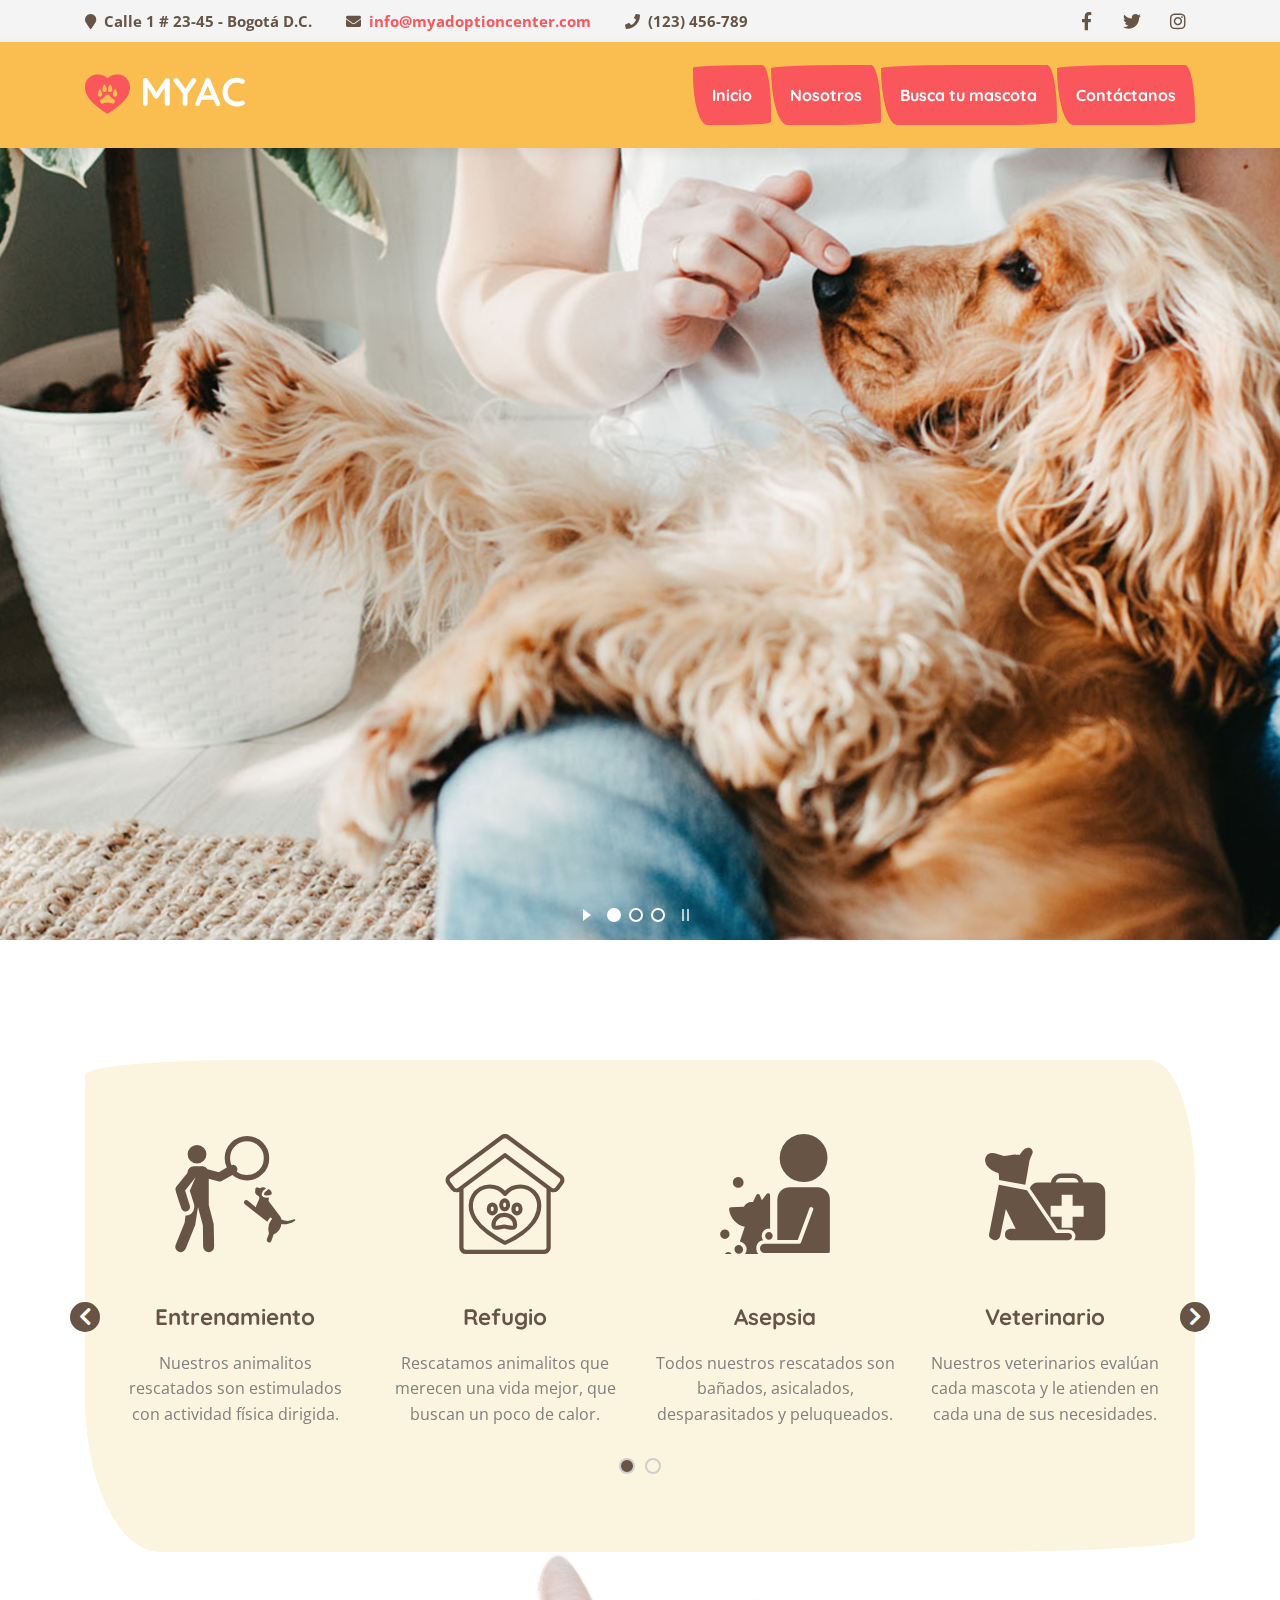
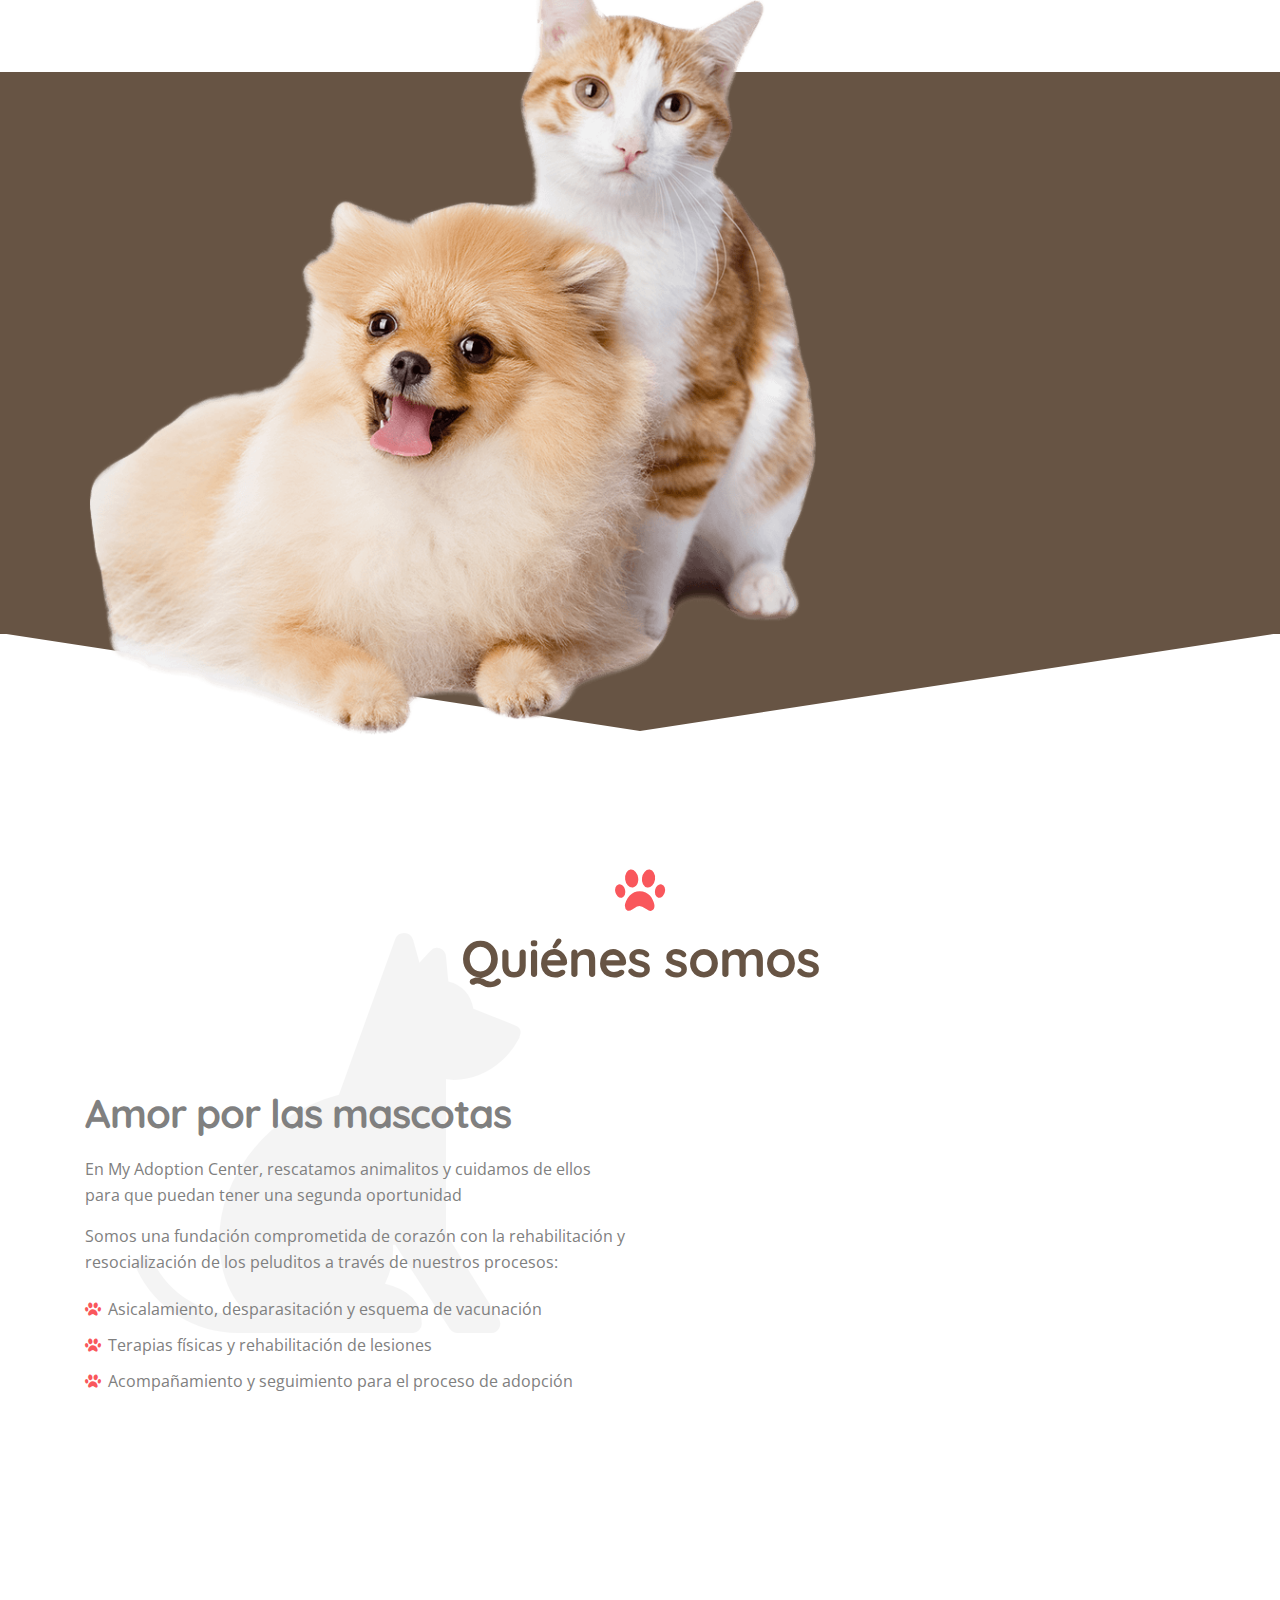
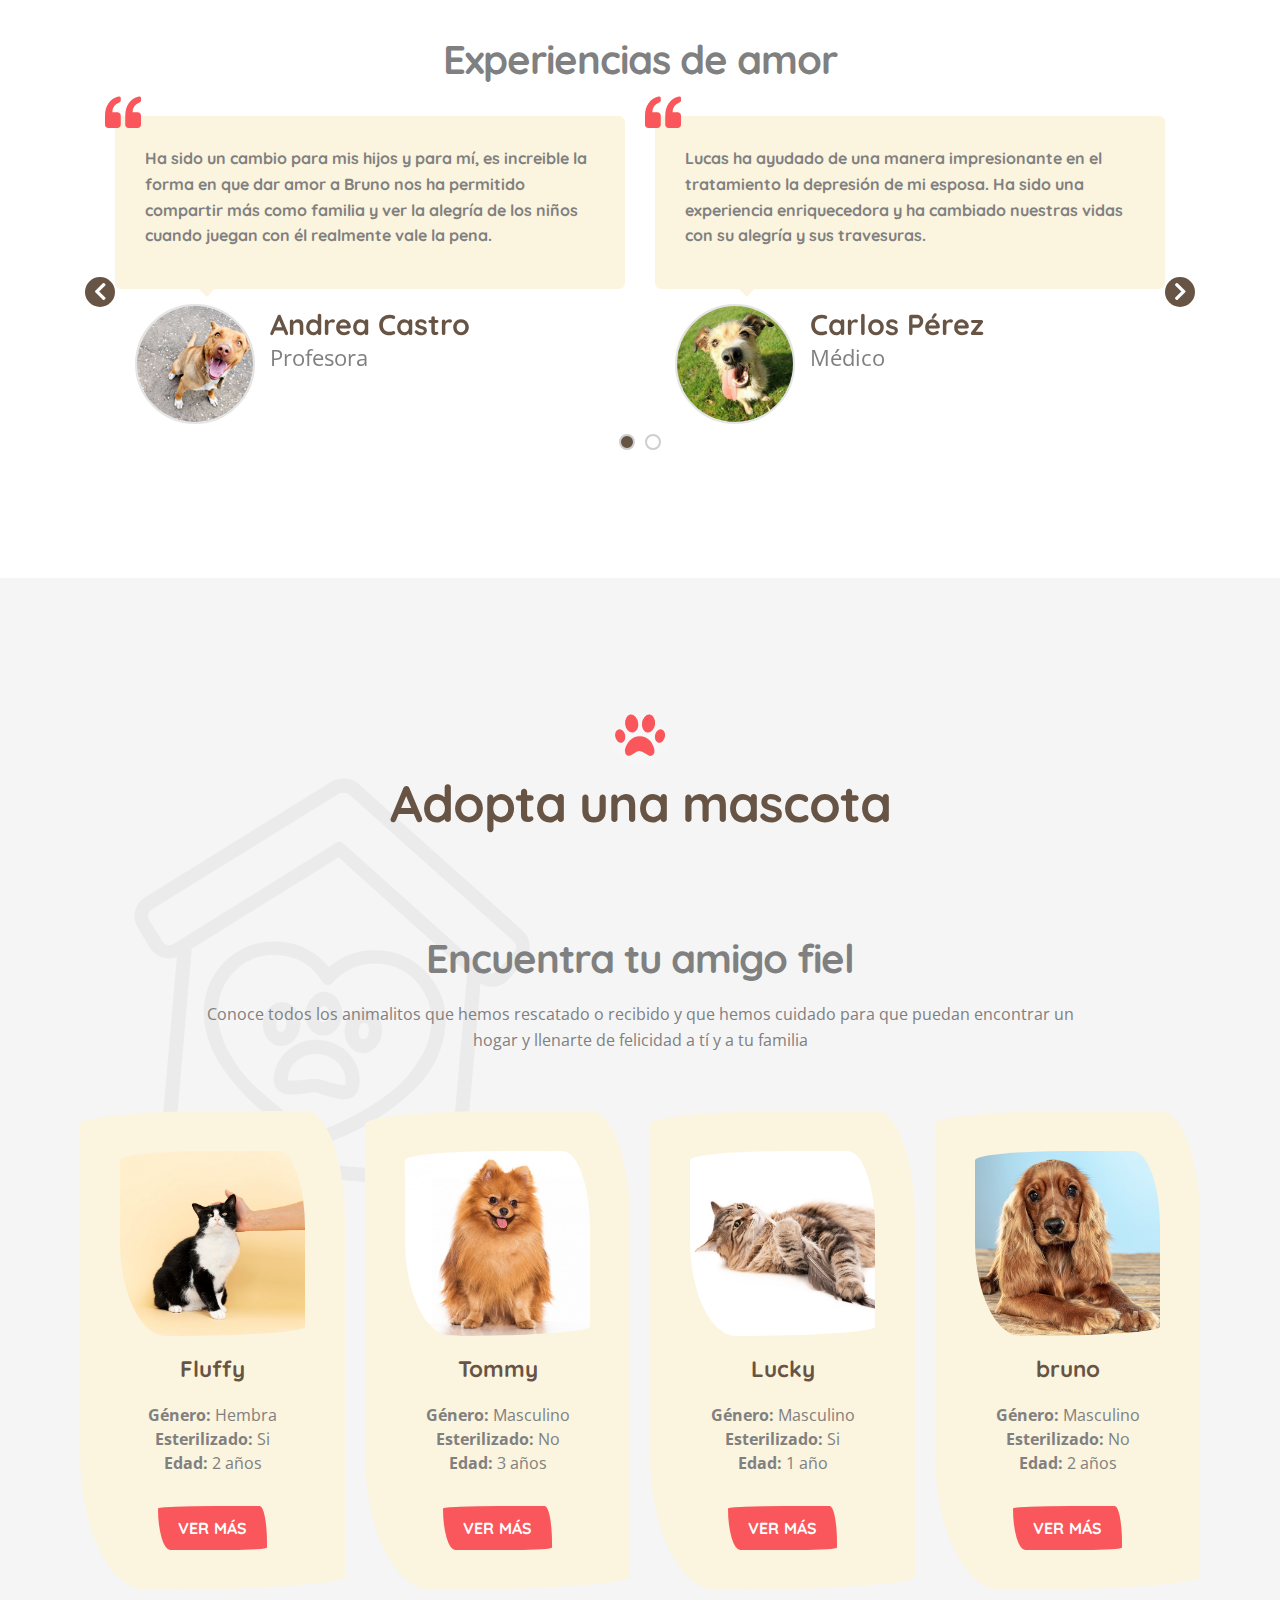
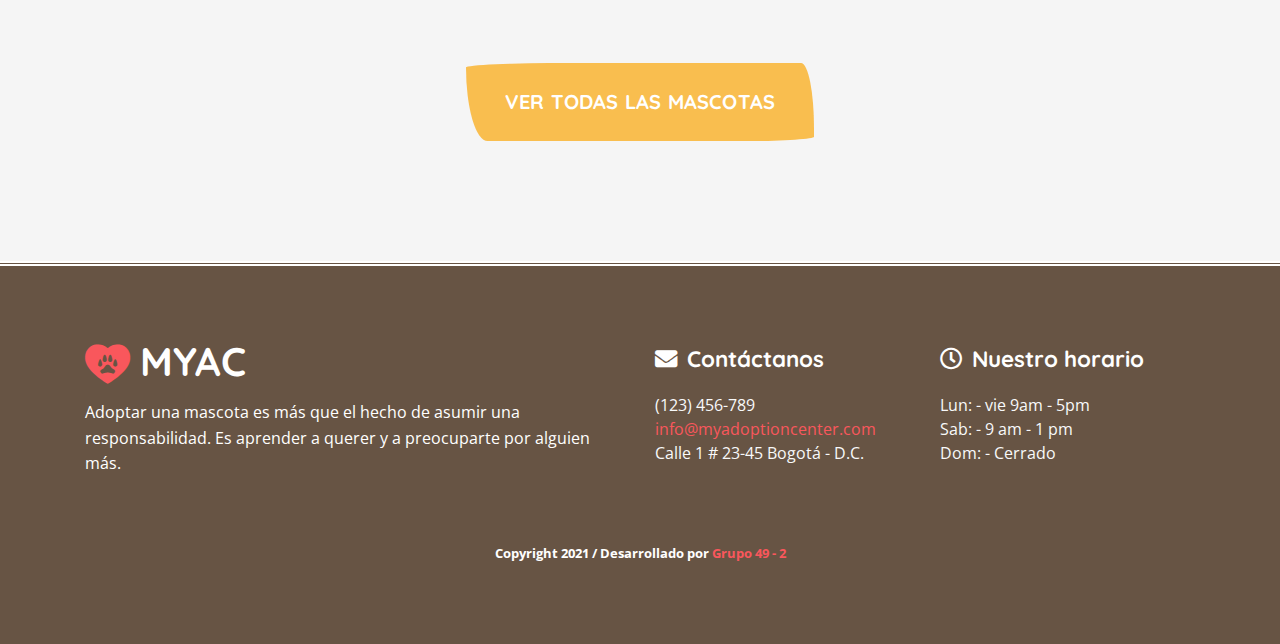
==== commit 2c52114a: "Cambios sugeridos por Mauricio" ====
--- a/index.html
+++ b/index.html
@@ -53,7 +53,7 @@
                         <!-- Start Contact Info -->
                         <ul class="contact-details float-left">
                            <li><i class="fa fa-map-marker"></i>Calle 1 # 23-45 - Bogotá D.C.</li>
-                           <li><i class="fa fa-envelope"></i><a href="mailto:email@site.com">info@myadoptioncenter.com</a></li>
+                           <li><i class="fa fa-envelope"></i><a href="mailto:info@myadoptioncenter.com">info@myadoptioncenter.com</a></li>
                            <li><i class="fa fa-phone"></i>(123) 456-789</li>
                         </ul>
                         <!-- End Contact Info -->
@@ -316,7 +316,7 @@
                   <p class="featured-text">Buscamos voluntarios con mucho amor para estos indefensos peluditos que requieren mucha ayuda para enontrar un nuevo hogar.
                   </p>
                   <!-- button -->
-                  <a href="contacto.html" class="btn btn-primary">Conetáctanos</a>
+                  <a href="contacto.html" class="btn btn-primary">Contáctanos</a>
                </div>
                <!-- /col-lg -->
             </div>
@@ -556,7 +556,7 @@
             </div>
             <!-- /row -->      
             <div class="text-center mt-5">
-               <a href="buscar_mascotas.html" class="btn btn-secondary btn-lg">Ver todas las mascotas</a>
+               <a href="buscar_mascota.html" class="btn btn-secondary btn-lg">Ver todas las mascotas</a>
             </div>
          </div>
          <!-- /container -->
@@ -579,7 +579,7 @@
                   <h6><i class="fas fa-envelope margin-icon"></i>Contáctanos</h6>
                   <ul class="list-unstyled">
                      <li>(123) 456-789</li>
-                     <li><a href="mailto:email@yoursite.com">info@myadoptioncenter.com</a></li>
+                     <li><a href="mailto:info@myadoptioncenter.com">info@myadoptioncenter.com</a></li>
                      <li>Calle 1 # 23-45 Bogotá - D.C.</li>
                   </ul>
                   <!--/ul -->
@@ -588,9 +588,9 @@
                <div class="col-lg-3">
                   <h6><i class="far fa-clock margin-icon"></i>Nuestro horario</h6>
                   <ul class="list-unstyled">
-                     <li>Lun - vie 9am - 5pm</li>
-                     <li>Sab - 9 am - 1 pm</li>
-                     <li>Dom - Cerrado</li>
+                     <li>Lun: - vie 9am - 5pm</li>
+                     <li>Sab: - 9 am - 1 pm</li>
+                     <li>Dom: - Cerrado</li>
                   </ul>
                   <!--/ul -->
                </div>
@@ -599,7 +599,7 @@
             <!--/ row-->
             <div class="row">
                <div class="credits col-sm-12">
-                  <p>Copyright 2021 / Desarrollado por <a href="#">Grupo 49 - 2</a></p>
+                  <p>Copyright 2021 / Desarrollado por <a href="https://github.com/iMaster49/AdoptionCenter">Grupo 49 - 2</a></p>
                </div>
             </div>
             <!--/ row -->
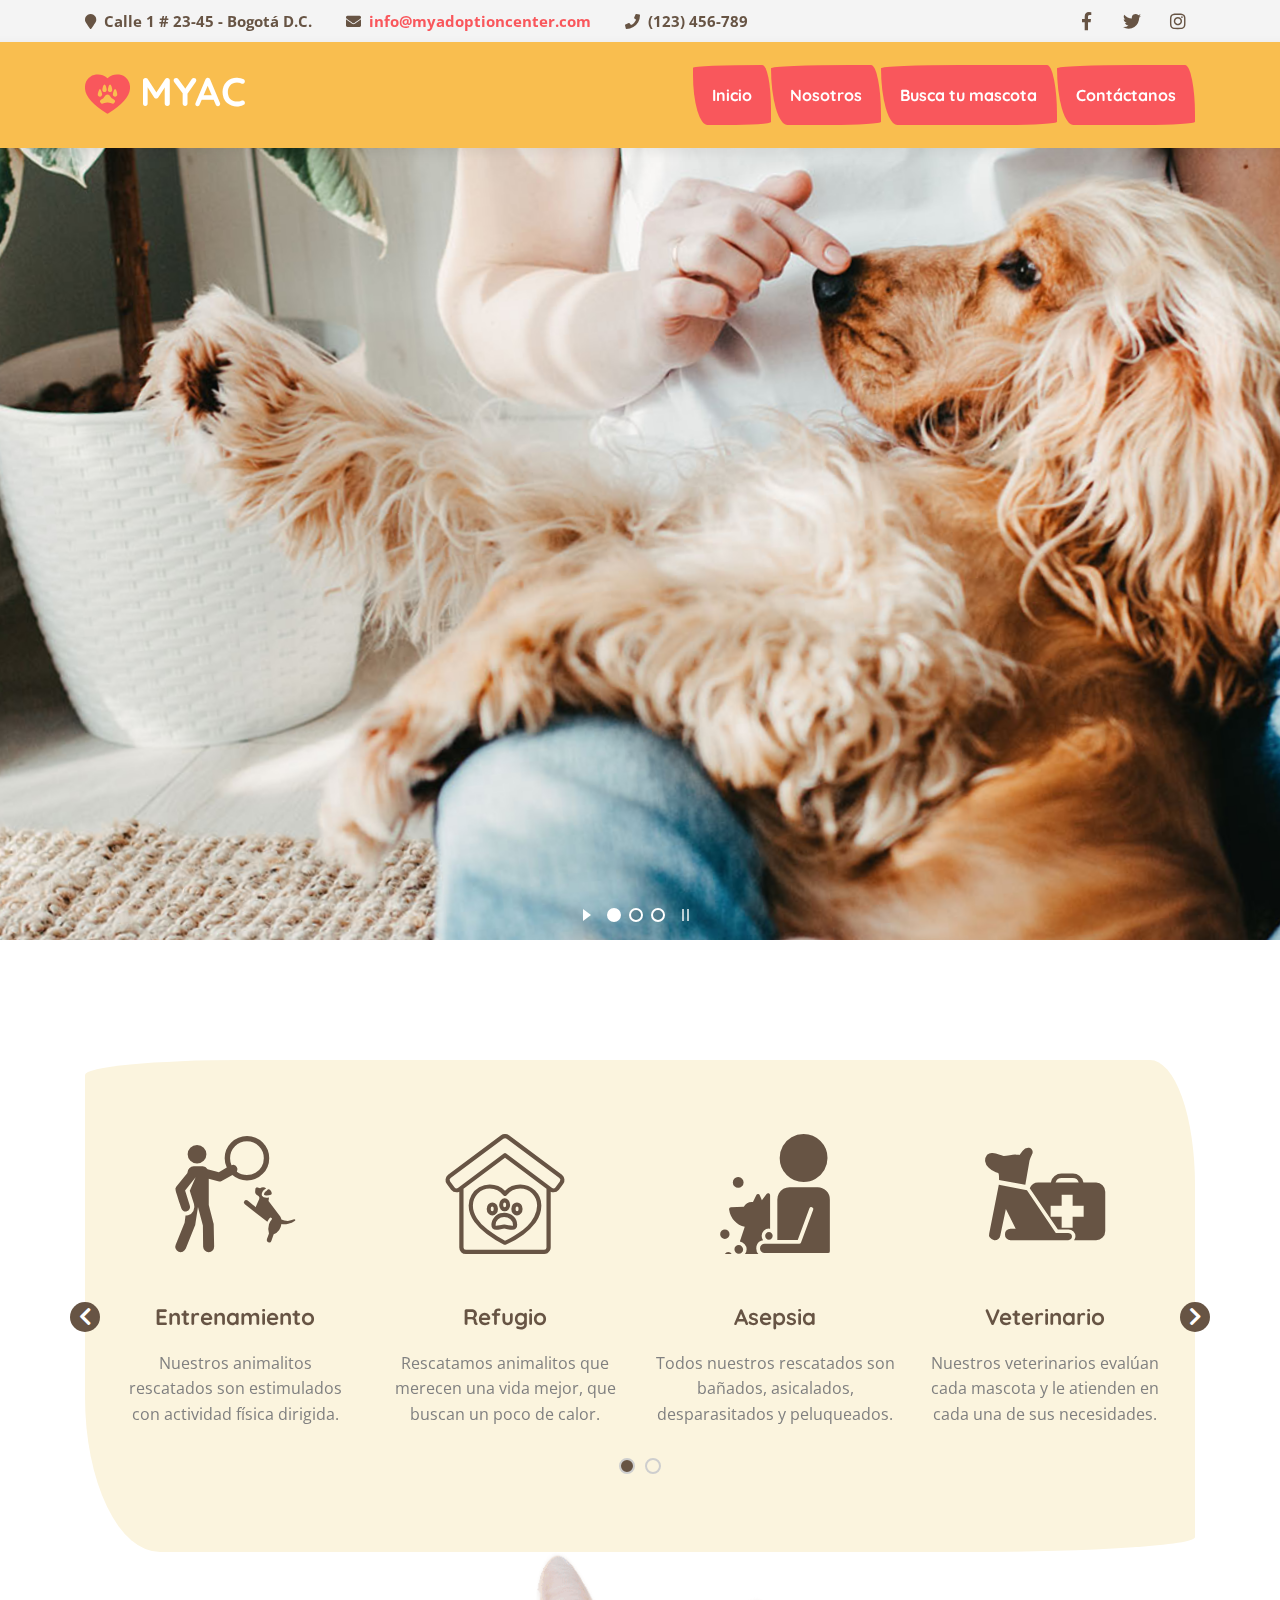
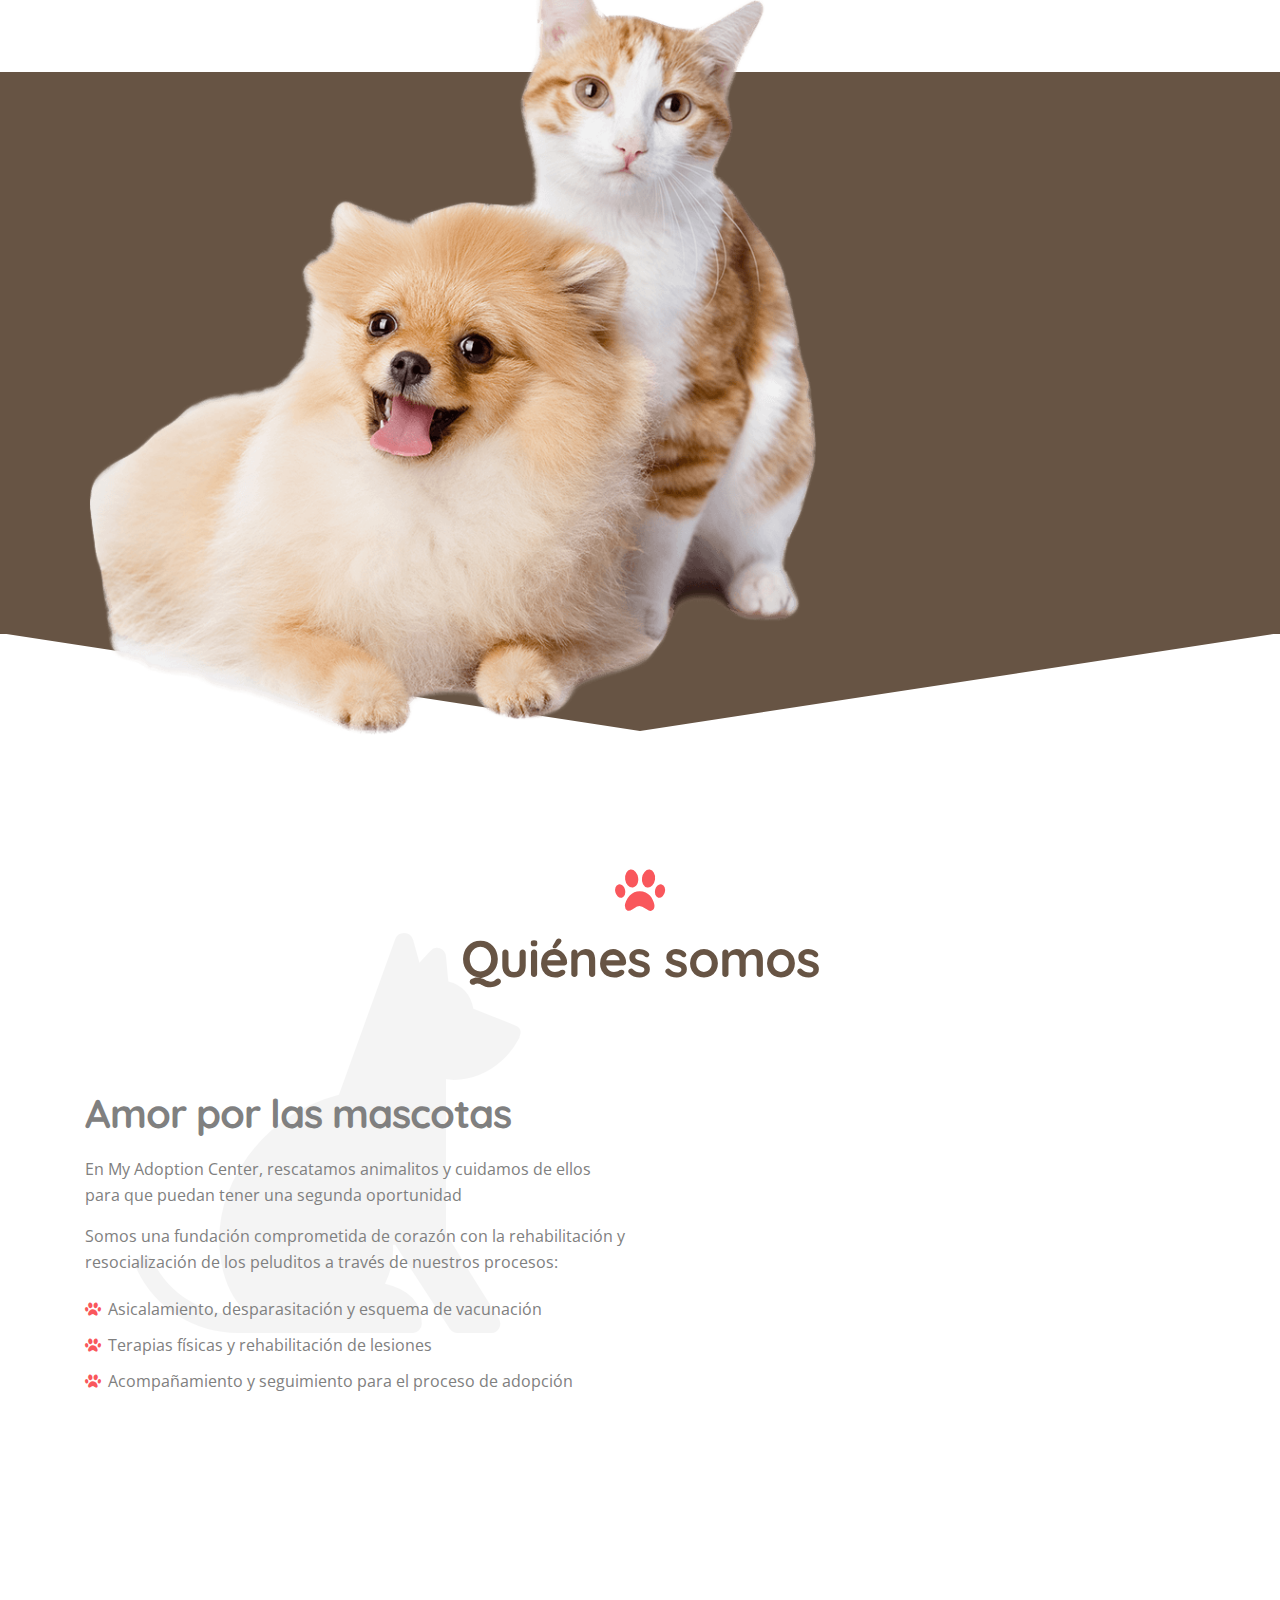
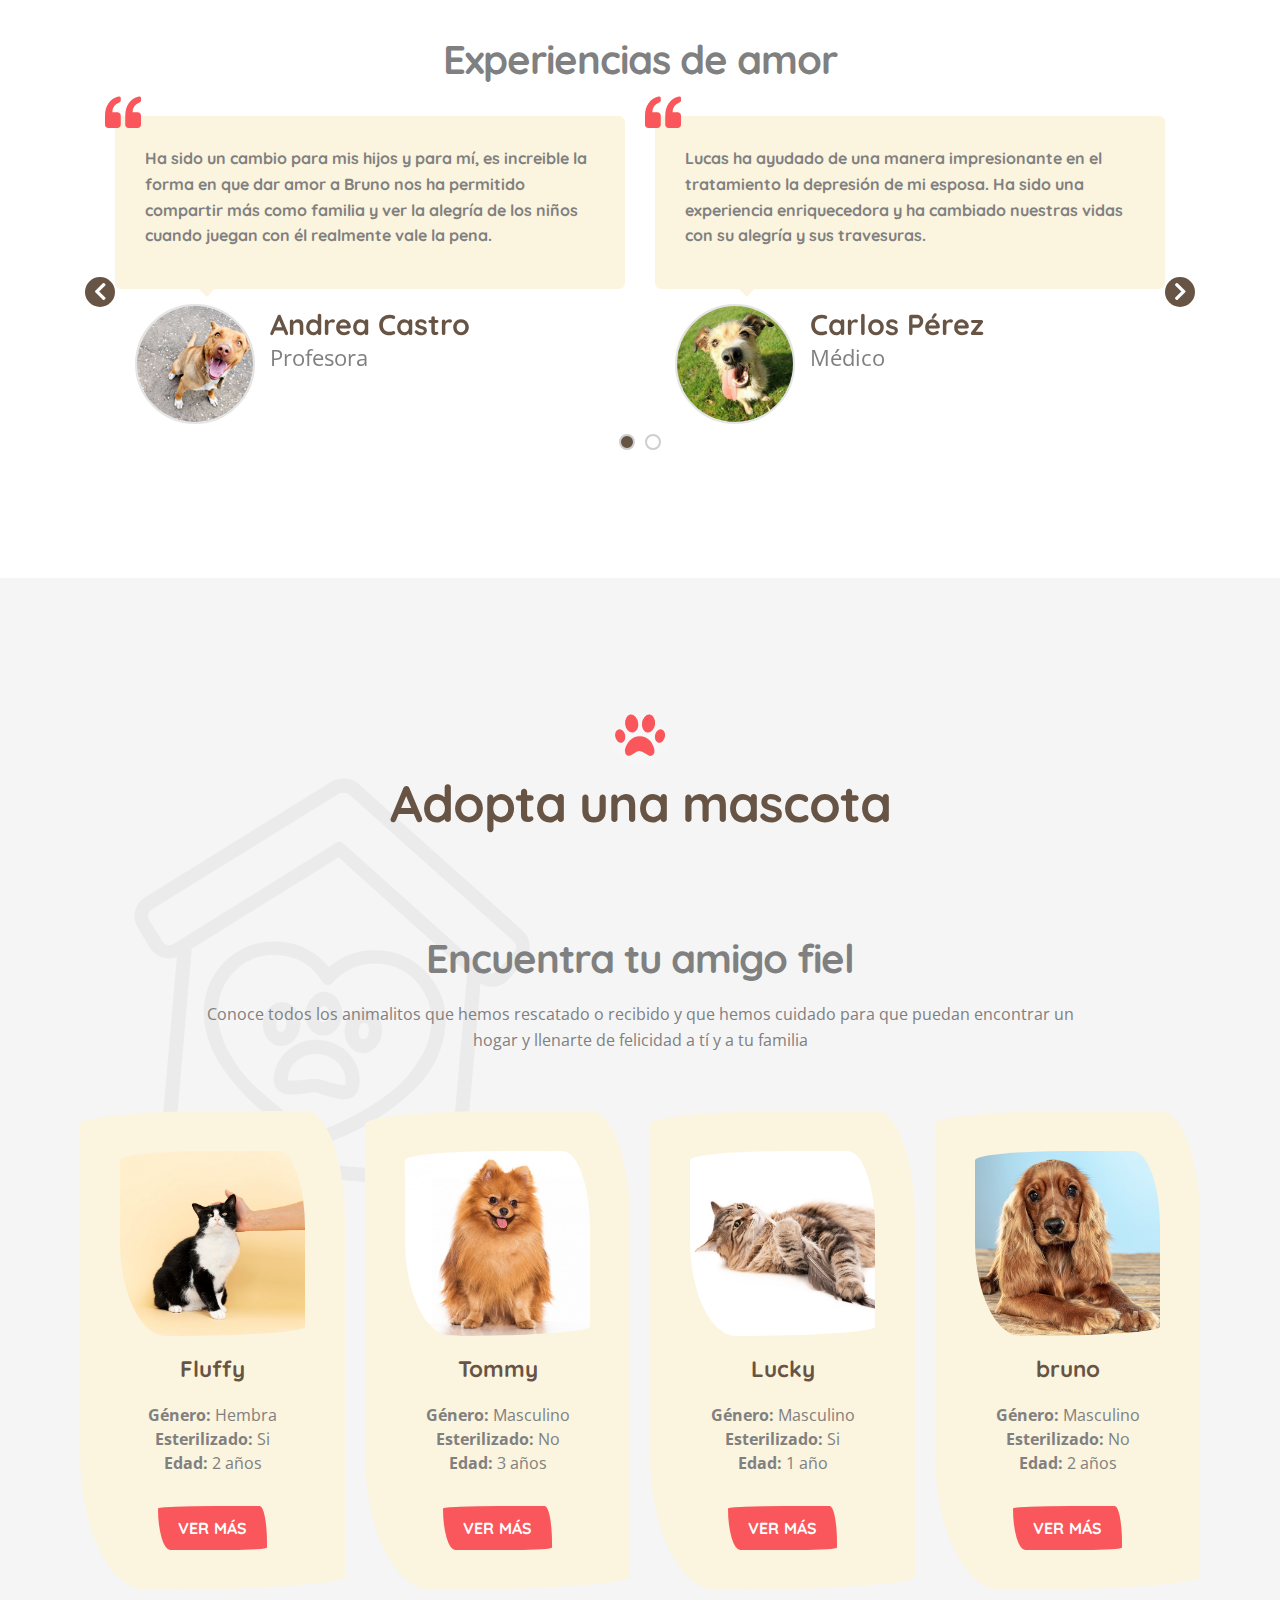
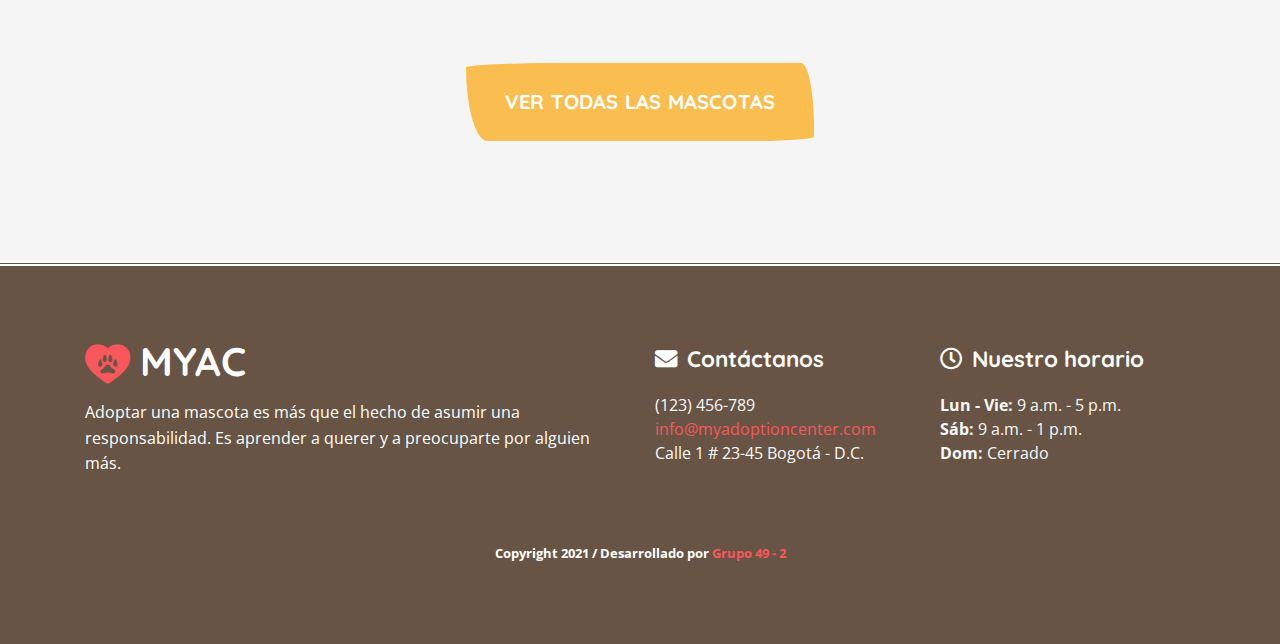
==== commit bc88b58c: "Arreglos en reunión" ====
--- a/index.html
+++ b/index.html
@@ -588,9 +588,9 @@
                <div class="col-lg-3">
                   <h6><i class="far fa-clock margin-icon"></i>Nuestro horario</h6>
                   <ul class="list-unstyled">
-                     <li>Lun: - vie 9am - 5pm</li>
-                     <li>Sab: - 9 am - 1 pm</li>
-                     <li>Dom: - Cerrado</li>
+                     <li><strong>Lun - Vie:</strong> 9 a.m. - 5 p.m.</li>
+                     <li><strong>Sáb:</strong> 9 a.m. - 1 p.m.</li>
+                     <li><strong>Dom:</strong> Cerrado</li>
                   </ul>
                   <!--/ul -->
                </div>
@@ -599,7 +599,7 @@
             <!--/ row-->
             <div class="row">
                <div class="credits col-sm-12">
-                  <p>Copyright 2021 / Desarrollado por <a href="https://github.com/iMaster49/AdoptionCenter">Grupo 49 - 2</a></p>
+                  <p>Copyright 2021 / Desarrollado por <a href="https://github.com/iMaster49" target="blank">Grupo 49 - 2</a></p>
                </div>
             </div>
             <!--/ row -->
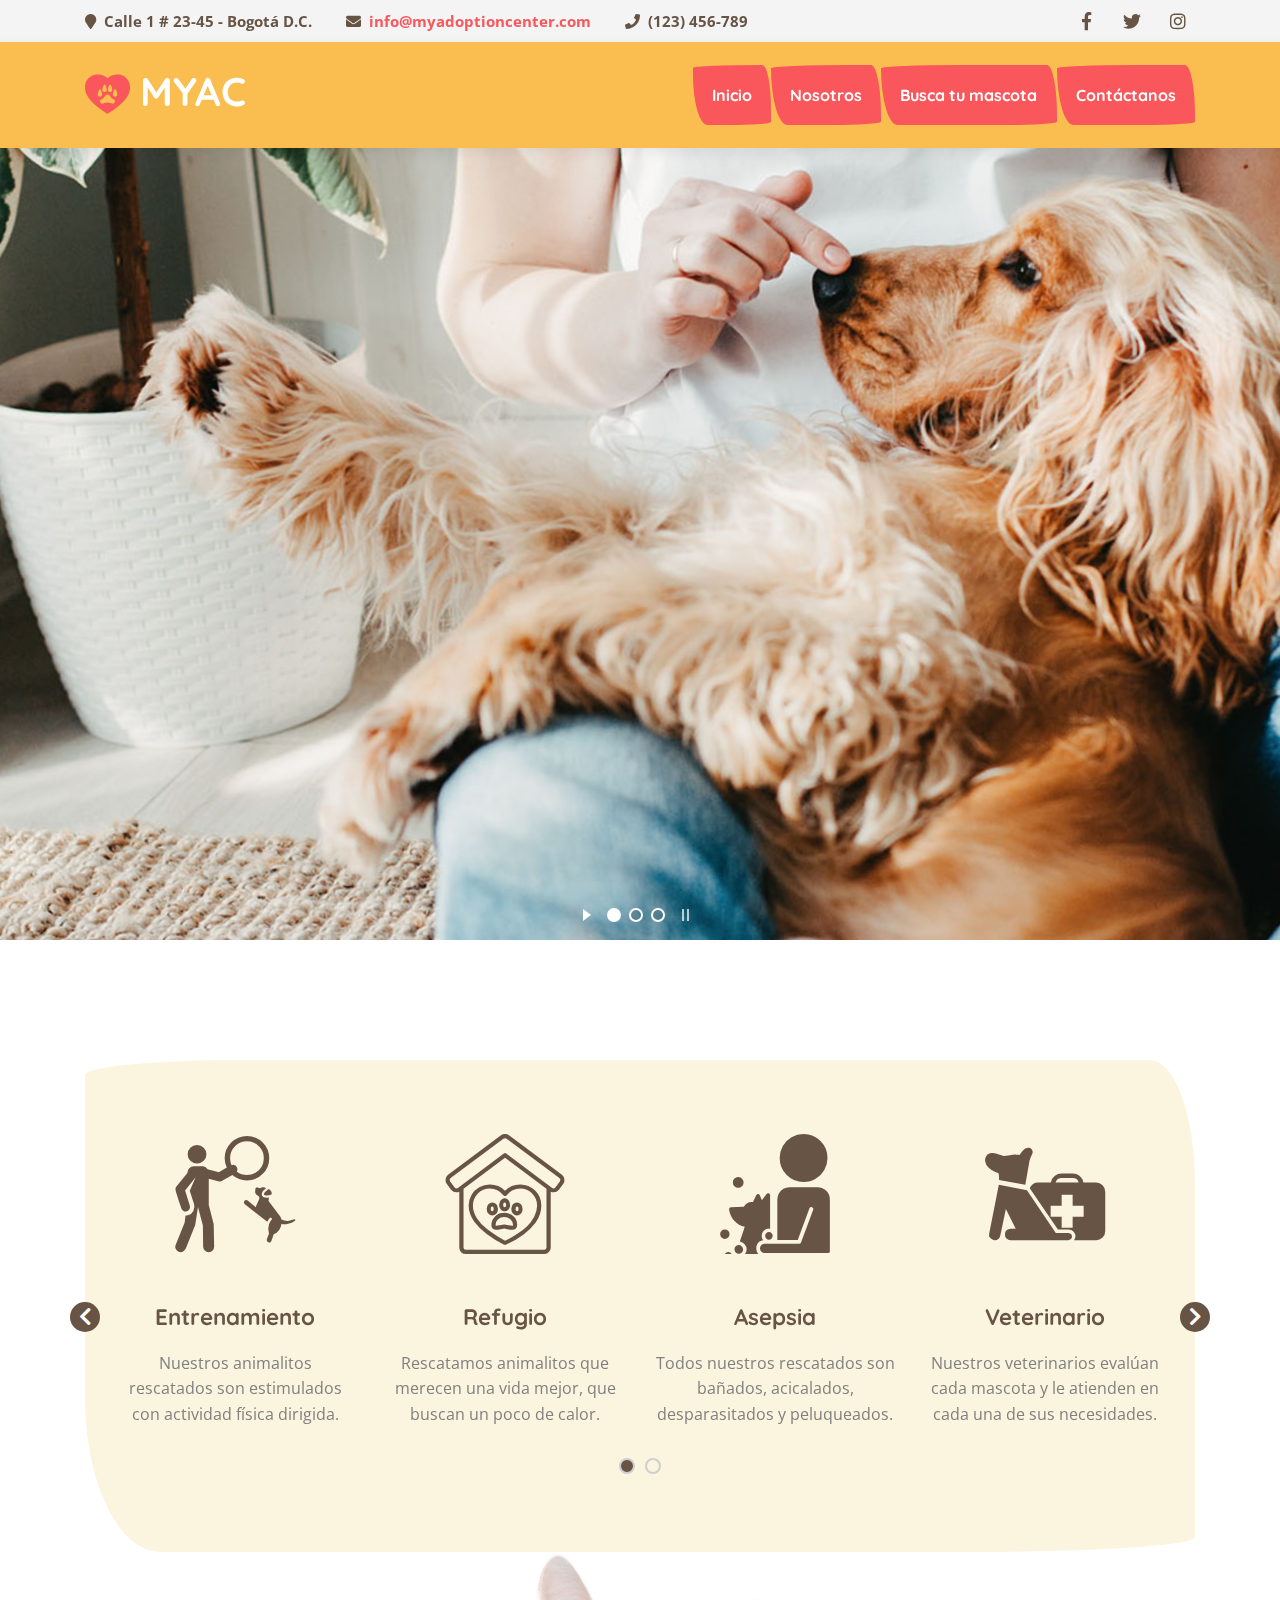
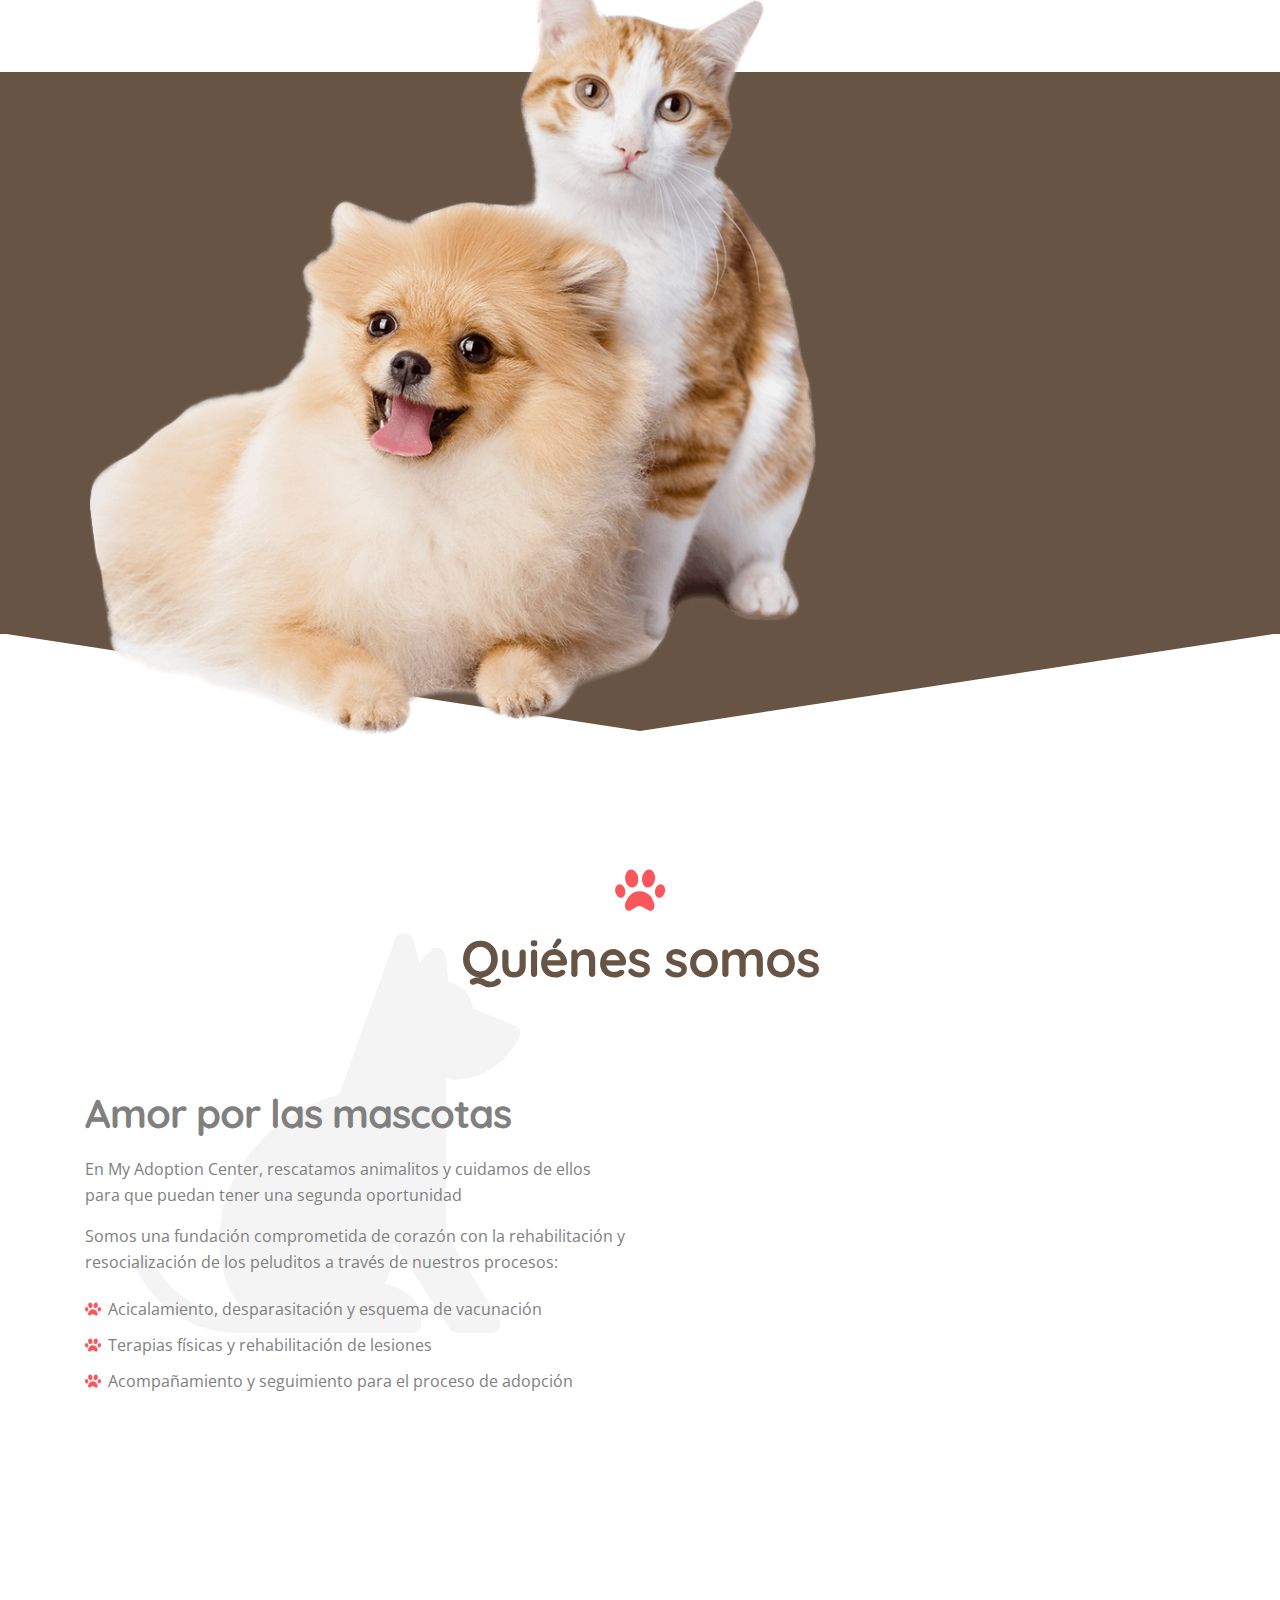
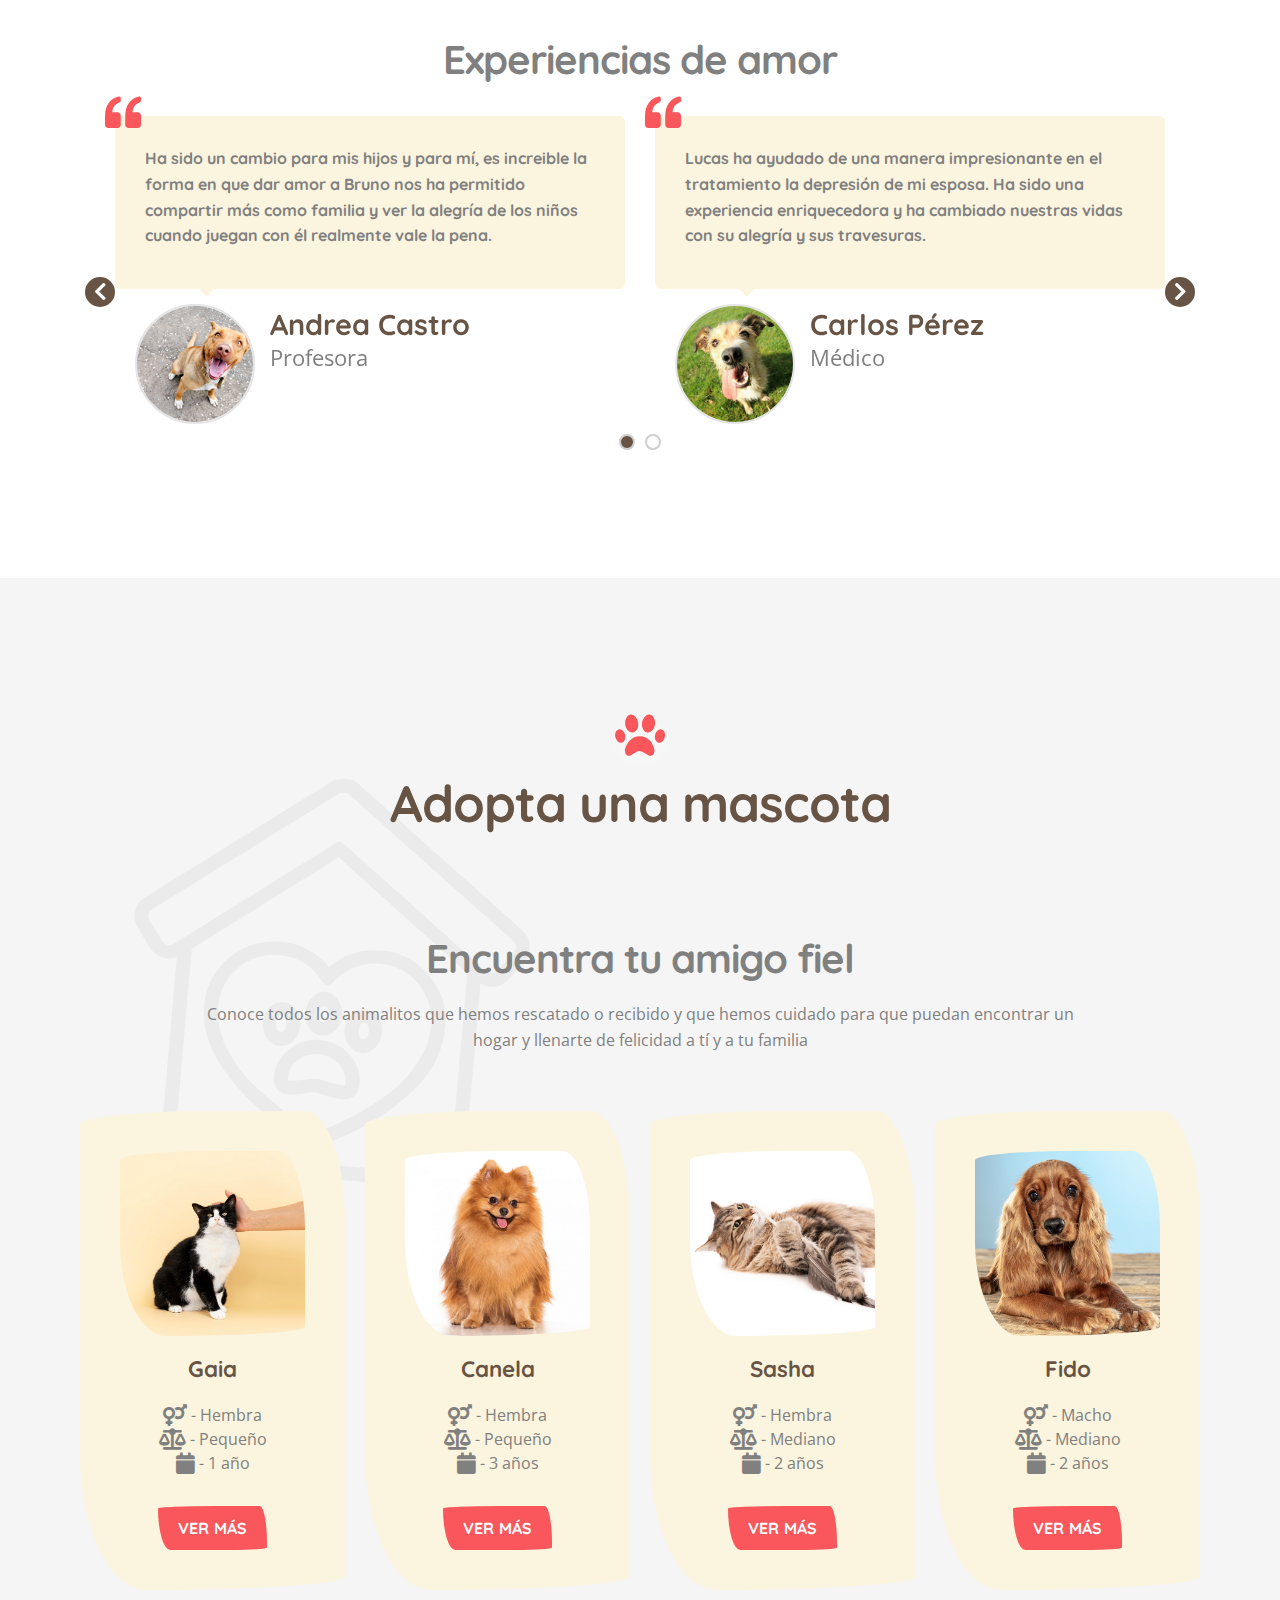
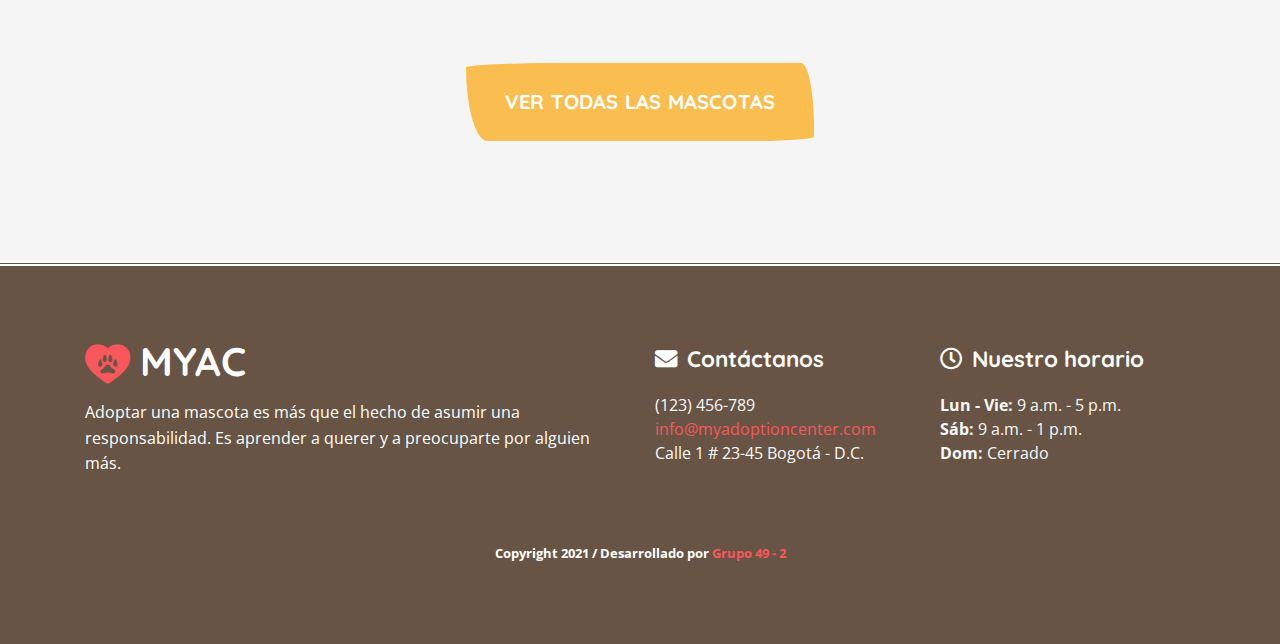
==== commit 82974537: "Cambios en grupo" ====
--- a/index.html
+++ b/index.html
@@ -241,7 +241,7 @@
                         <div class="service-content">
                            <h6>Asepsia</h6>
                            <p>
-                              Todos nuestros rescatados son bañados, asicalados, desparasitados y peluqueados.
+                              Todos nuestros rescatados son bañados, acicalados, desparasitados y peluqueados.
                            </p>
                         </div>
                      </div>
@@ -345,7 +345,7 @@
                   <p>En My Adoption Center, rescatamos animalitos y cuidamos de ellos para que puedan tener una segunda oportunidad</p>
                   <p>Somos una fundación comprometida de corazón con la rehabilitación y resocialización de los peluditos a través de nuestros procesos:</p>
                   <ul class="custom pl-0">
-                     <li>Asicalamiento, desparasitación y esquema de vacunación</li>
+                     <li>Acicalamiento, desparasitación y esquema de vacunación</li>
                      <li>Terapias físicas y rehabilitación de lesiones</li>
                      <li>Acompañamiento y seguimiento para el proceso de adopción</li>
                   </ul>
@@ -453,13 +453,13 @@
                         <img src="img/cat1.jpeg" class="border-irregular1 img-fluid" alt="">
                         <!-- Name -->
                         <div class="caption-adoption">
-                           <h6 class="adoption-header">Fluffy</h6>
-                           <!-- List -->
-                           <ul class="list-unstyled">
-                              <li><strong>Género:</strong> Hembra</li>
-                              <li><strong>Esterilizado: </strong> Si</li>
-                              <li><strong>Edad:</strong> 2 años</li>
-                           </ul>
+                           <h6 class="adoption-header">Gaia</h6>
+                        <!-- Lista -->
+                        <ul class="list-unstyled">
+                           <li><i class="fa fa-venus-mars fa-lg"></i> - Hembra</li>
+                           <li><i class="fa fa-balance-scale fa-lg"></i> - Pequeño</li>
+                           <li><i class="fa fa-calendar fa-lg"></i> - 1 año</li>
+                        </ul>
                            <!-- Buttons -->								  
                            <div class="text-center">
                               <a href="ficha-mascotas.html" class="btn btn-primary">Ver más</a>
@@ -480,13 +480,13 @@
                         <img src="img/dog1.jpeg" class="border-irregular1 img-fluid" alt="">
                         <!-- Name -->
                         <div class="caption-adoption">
-                           <h6 class="adoption-header">Tommy</h6>
-                           <!-- List -->
-                           <ul class="list-unstyled">
-                              <li><strong>Género:</strong> Masculino</li>
-                              <li><strong>Esterilizado: </strong> No</li>
-                              <li><strong>Edad:</strong> 3 años</li>
-                           </ul>
+                           <h6 class="adoption-header">Canela</h6>
+                        <!-- Lista -->
+                        <ul class="list-unstyled">
+                           <li><i class="fa fa-venus-mars fa-lg"></i> - Hembra</li>
+                           <li><i class="fa fa-balance-scale fa-lg"></i> - Pequeño</li>
+                           <li><i class="fa fa-calendar fa-lg"></i> - 3 años</li>
+                        </ul>
                            <!-- Buttons -->								  
                            <div class="text-center">
                               <a href="ficha-mascotas.html" class="btn btn-primary">Ver más</a>
@@ -507,13 +507,13 @@
                         <img src="img/cat2.jpeg" class="border-irregular1 img-fluid" alt="">
                         <!-- Name -->
                         <div class="caption-adoption">
-                           <h6 class="adoption-header">Lucky</h6>
-                           <!-- List -->
-                           <ul class="list-unstyled">
-                              <li><strong>Género:</strong> Masculino</li>
-                              <li><strong>Esterilizado: </strong> Si</li>
-                              <li><strong>Edad:</strong> 1 año</li>
-                           </ul>
+                           <h6 class="adoption-header">Sasha</h6>
+                        <!-- Lista -->
+                        <ul class="list-unstyled">
+                           <li><i class="fa fa-venus-mars fa-lg"></i> - Hembra</li>
+                           <li><i class="fa fa-balance-scale fa-lg"></i> - Mediano</li>
+                           <li><i class="fa fa-calendar fa-lg"></i> - 2 años</li>
+                        </ul>
                            <!-- Buttons -->								  
                            <div class="text-center">
                               <a href="ficha-mascotas.html" class="btn btn-primary">Ver más</a>
@@ -534,13 +534,13 @@
                         <img src="img/dog2.jpeg" class="border-irregular1 img-fluid" alt="">
                         <!-- Name -->
                         <div class="caption-adoption">
-                           <h6 class="adoption-header">bruno</h6>
-                           <!-- List -->
-                           <ul class="list-unstyled">
-                              <li><strong>Género:</strong> Masculino</li>
-                              <li><strong>Esterilizado: </strong> No</li>
-                              <li><strong>Edad:</strong> 2 años</li>
-                           </ul>
+                           <h6 class="adoption-header">Fido</h6>
+                        <!-- Lista -->
+                        <ul class="list-unstyled">
+                           <li><i class="fa fa-venus-mars fa-lg"></i> - Macho</li>
+                           <li><i class="fa fa-balance-scale fa-lg"></i> - Mediano</li>
+                           <li><i class="fa fa-calendar fa-lg"></i> - 2 años</li>
+                        </ul>
                            <!-- Buttons -->								  
                            <div class="text-center">
                               <a href="ficha-mascotas.html" class="btn btn-primary">Ver más</a>
--- a/css/style.css
+++ b/css/style.css
@@ -1880,6 +1880,16 @@
          margin-top: 100px;
     }
 }
+
+.item.adopt-card.col-md-6.col-xl-3.res-margin.isotope-item {
+    padding: 10px;
+}
+
+.col-lg-9.border-irregular1.img-fluid {
+    padding: 40px;
+}
+
+
 /* Extra large devices (large desktops, 1920px or more) */
  @media (min-width: 1920px) {
     /*background decorations */
